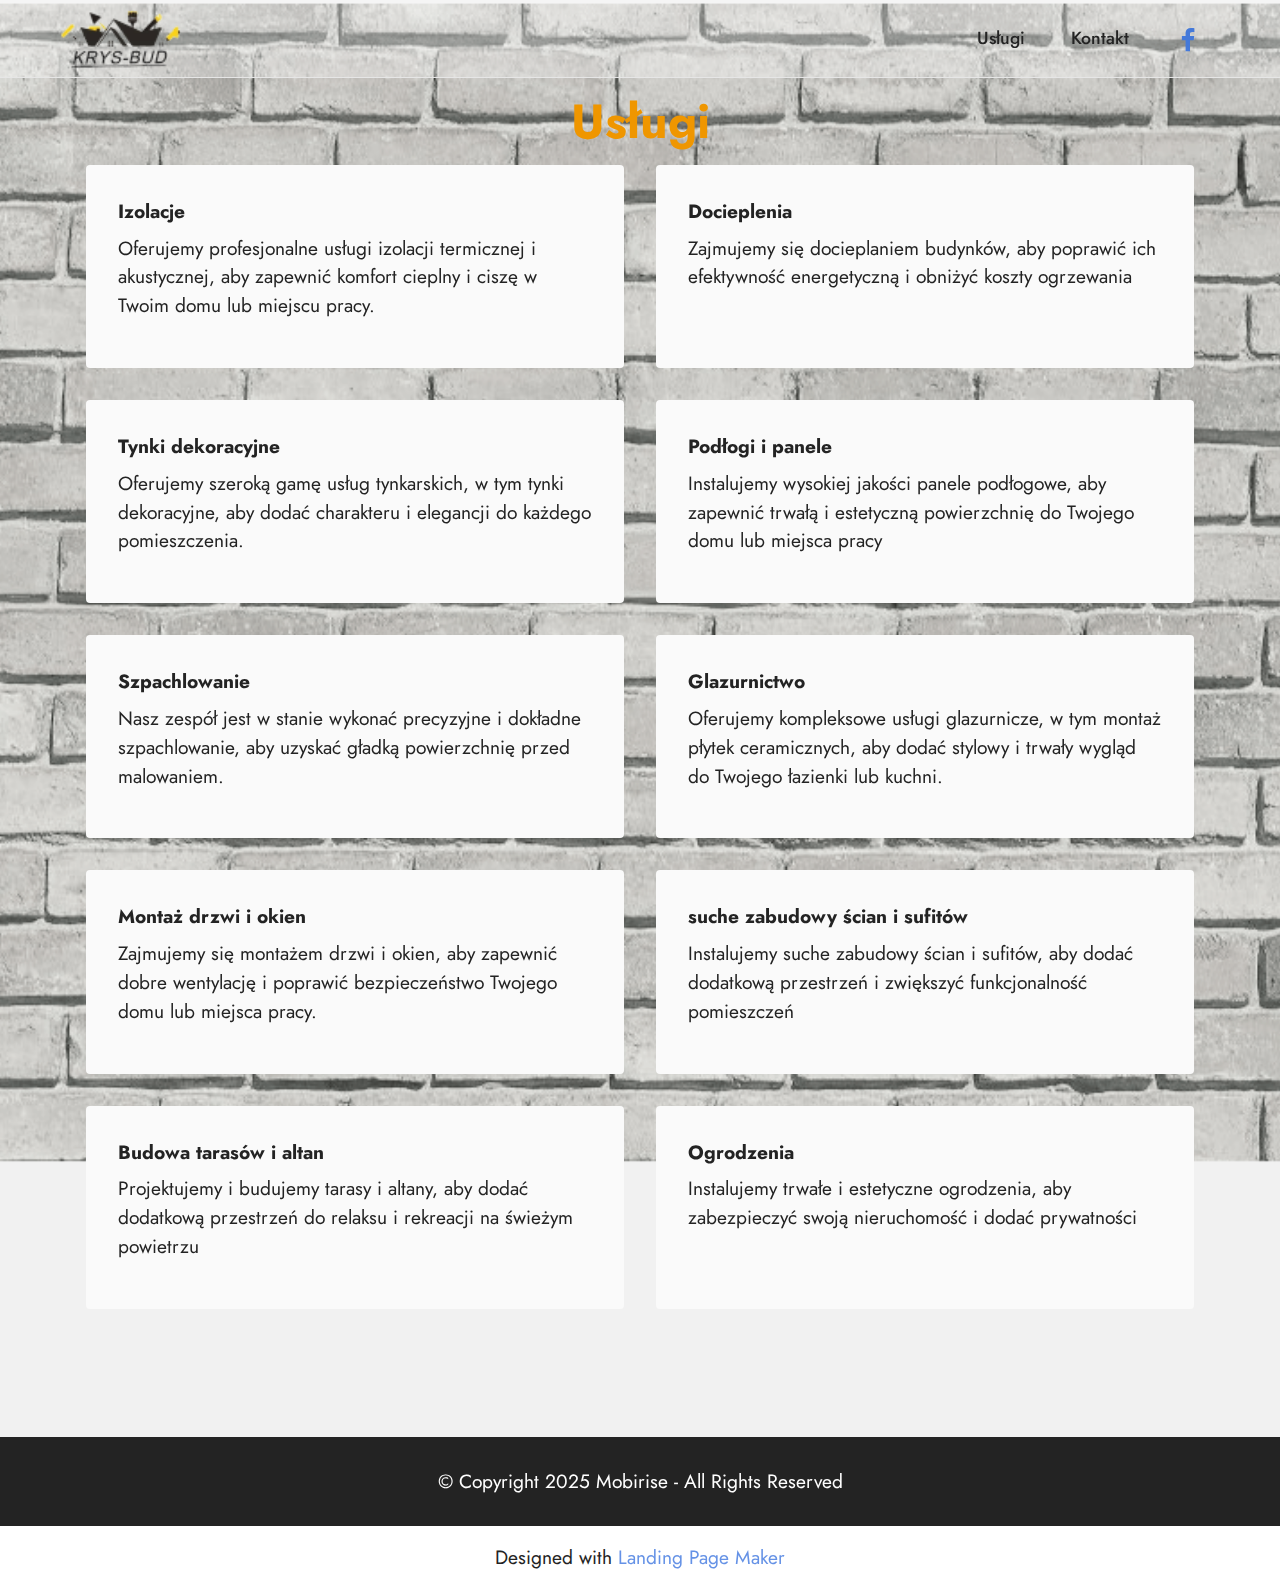
==== page1.html @ 0519bac9 "Add files via upload" ====
<!DOCTYPE html>
<html  >
<head>
  <!-- Site made with Mobirise Website Builder v5.7.12, https://mobirise.com -->
  <meta charset="UTF-8">
  <meta http-equiv="X-UA-Compatible" content="IE=edge">
  <meta name="generator" content="Mobirise v5.7.12, mobirise.com">
  <meta name="viewport" content="width=device-width, initial-scale=1, minimum-scale=1">
  <link rel="shortcut icon" href="assets/images/logo-krystiana-magic-depositphotos-bgremover-96x41.png" type="image/x-icon">
  <meta name="description" content="">
  
  
  <title>Usługi</title>
  <link rel="stylesheet" href="assets/bootstrap/css/bootstrap.min.css">
  <link rel="stylesheet" href="assets/bootstrap/css/bootstrap-grid.min.css">
  <link rel="stylesheet" href="assets/bootstrap/css/bootstrap-reboot.min.css">
  <link rel="stylesheet" href="assets/parallax/jarallax.css">
  <link rel="stylesheet" href="assets/dropdown/css/style.css">
  <link rel="stylesheet" href="assets/socicon/css/styles.css">
  <link rel="stylesheet" href="assets/theme/css/style.css">
  <link rel="preload" href="https://fonts.googleapis.com/css?family=Jost:100,200,300,400,500,600,700,800,900,100i,200i,300i,400i,500i,600i,700i,800i,900i&display=swap" as="style" onload="this.onload=null;this.rel='stylesheet'">
  <noscript><link rel="stylesheet" href="https://fonts.googleapis.com/css?family=Jost:100,200,300,400,500,600,700,800,900,100i,200i,300i,400i,500i,600i,700i,800i,900i&display=swap"></noscript>
  <link rel="preload" as="style" href="assets/mobirise/css/mbr-additional.css"><link rel="stylesheet" href="assets/mobirise/css/mbr-additional.css" type="text/css">

  
  
  
</head>
<body>
  
  <section data-bs-version="5.1" class="menu cid-s48OLK6784" once="menu" id="menu1-u">
    
    <nav class="navbar navbar-dropdown navbar-fixed-top navbar-expand-lg">
        <div class="container-fluid">
            <div class="navbar-brand">
                <span class="navbar-logo">
                    <a href="index.html">
                        <img src="assets/images/logo-krystiana-magic-depositphotos-bgremover-96x41.png" alt="KRYS-BUD.com.pl" style="height: 3.8rem;">
                    </a>
                </span>
                
            </div>
            <button class="navbar-toggler" type="button" data-toggle="collapse" data-bs-toggle="collapse" data-target="#navbarSupportedContent" data-bs-target="#navbarSupportedContent" aria-controls="navbarNavAltMarkup" aria-expanded="false" aria-label="Toggle navigation">
                <div class="hamburger">
                    <span></span>
                    <span></span>
                    <span></span>
                    <span></span>
                </div>
            </button>
            <div class="collapse navbar-collapse" id="navbarSupportedContent">
                <ul class="navbar-nav nav-dropdown nav-right" data-app-modern-menu="true"><li class="nav-item"><a class="nav-link link text-black text-primary display-4" href="page1.html">Usługi</a></li>
                    <li class="nav-item"><a class="nav-link link text-black text-primary display-4" href="page2.html">Kontakt</a></li></ul>
                <div class="icons-menu">
                    <a class="iconfont-wrapper" href="https://www.facebook.com/profile.php?id=100083087444624" target="_blank">
                        <span class="p-2 mbr-iconfont socicon-facebook socicon"></span>
                    </a>
                    
                    
                    
                </div>
                
            </div>
        </div>
    </nav>

</section>

<section data-bs-version="5.1" class="features7 cid-tursX35RcL mbr-parallax-background" id="features8-1h">
    <!---->
    

    
    <div class="mbr-overlay" style="opacity: 0.2; background-color: rgb(187, 187, 187);">
    </div>
    <div class="container">
        <div class="row">
            <div class="title col-12">
                <h5 class="mbr-section-title mbr-fonts-style mb-3 display-2"><strong>Usługi</strong></h5>
                
            </div>
            <div class="card col-12 col-md-6">
                <div class="card-wrapper">
                    <div class="top-line">
                        <h6 class="card-title mbr-fonts-style display-5"><strong>Izolacje</strong>
                        </h6>
                        <p class="mbr-text cost mbr-fonts-style display-5"></p>
                    </div>
                    <div class="bottom-line">
                        <p class="mbr-text mbr-fonts-style display-7">Oferujemy profesjonalne usługi izolacji termicznej i akustycznej, aby zapewnić komfort cieplny i ciszę w Twoim domu lub miejscu pracy.
                        </p>
                    </div>
                </div>
            </div>
            <div class="card col-12 col-md-6">
                <div class="card-wrapper">
                    <div class="top-line">
                        <h6 class="card-title mbr-fonts-style display-5"><strong>Docieplenia</strong></h6>
                        <p class="mbr-text cost mbr-fonts-style display-5"></p>
                    </div>
                    <div class="bottom-line">
                        <p class="mbr-text mbr-fonts-style display-7">
                            Zajmujemy się docieplaniem budynków, aby poprawić ich efektywność energetyczną i obniżyć koszty ogrzewania
                        </p>
                    </div>
                </div>
            </div>
            <div class="card col-12 col-md-6">
                <div class="card-wrapper">
                    <div class="top-line">
                        <h6 class="card-title mbr-fonts-style display-5"><strong>Tynki dekoracyjne</strong></h6>
                        <p class="mbr-text cost mbr-fonts-style display-5"></p>
                    </div>
                    <div class="bottom-line">
                        <p class="mbr-text mbr-fonts-style display-7">Oferujemy szeroką gamę usług tynkarskich, w tym tynki dekoracyjne, aby dodać charakteru i elegancji do każdego pomieszczenia.
                        </p>
                    </div>
                </div>
            </div>
            <div class="card col-12 col-md-6">
                <div class="card-wrapper">
                    <div class="top-line">
                        <h6 class="card-title mbr-fonts-style display-5"><strong>Podłogi i panele</strong></h6>
                        <p class="mbr-text cost mbr-fonts-style display-5"></p>
                    </div>
                    <div class="bottom-line">
                        <p class="mbr-text mbr-fonts-style display-7">Instalujemy wysokiej jakości panele podłogowe, aby zapewnić trwałą i estetyczną powierzchnię do Twojego domu lub miejsca pracy
                        </p>
                    </div>
                </div>
            </div>
            <div class="card col-12 col-md-6">
                <div class="card-wrapper">
                    <div class="top-line">
                        <h6 class="card-title mbr-fonts-style display-5"><strong>Szpachlowanie</strong></h6>
                        <p class="mbr-text cost mbr-fonts-style display-5"></p>
                    </div>
                    <div class="bottom-line">
                        <p class="mbr-text mbr-fonts-style display-7">Nasz zespół jest w stanie wykonać precyzyjne i dokładne szpachlowanie, aby uzyskać gładką powierzchnię przed malowaniem.
                        </p>
                    </div>
                </div>
            </div>
            <div class="card col-12 col-md-6">
                <div class="card-wrapper">
                    <div class="top-line">
                        <h6 class="card-title mbr-fonts-style display-5"><strong>Glazurnictwo&nbsp;</strong></h6>
                        <p class="mbr-text cost mbr-fonts-style display-5"></p>
                    </div>
                    <div class="bottom-line">
                        <p class="mbr-text mbr-fonts-style display-7">Oferujemy kompleksowe usługi glazurnicze, w tym montaż płytek ceramicznych, aby dodać stylowy i trwały wygląd do Twojego łazienki lub kuchni.
                        </p>
                    </div>
                </div>
            </div>
            <div class="card col-12 col-md-6">
                <div class="card-wrapper">
                    <div class="top-line">
                        <h6 class="card-title mbr-fonts-style display-5"><strong>Montaż drzwi i okien&nbsp;</strong></h6>
                        <p class="mbr-text cost mbr-fonts-style display-5"></p>
                    </div>
                    <div class="bottom-line">
                        <p class="mbr-text mbr-fonts-style display-7">Zajmujemy się montażem drzwi i okien, aby zapewnić dobre wentylację i poprawić bezpieczeństwo Twojego domu lub miejsca pracy.
                        </p>
                    </div>
                </div>
            </div>
            <div class="card col-12 col-md-6">
                <div class="card-wrapper">
                    <div class="top-line">
                        <h6 class="card-title mbr-fonts-style display-5"><strong>suche zabudowy ścian i sufitów</strong></h6>
                        <p class="mbr-text cost mbr-fonts-style display-5"></p>
                    </div>
                    <div class="bottom-line">
                        <p class="mbr-text mbr-fonts-style display-7">Instalujemy suche zabudowy ścian i sufitów, aby dodać dodatkową przestrzeń i zwiększyć funkcjonalność pomieszczeń
                        </p>
                    </div>
                </div>
            </div>
            <div class="card col-12 col-md-6">
                <div class="card-wrapper">
                    <div class="top-line">
                        <h6 class="card-title mbr-fonts-style display-5"><strong>Budowa tarasów i altan</strong></h6>
                        <p class="mbr-text cost mbr-fonts-style display-5"></p>
                    </div>
                    <div class="bottom-line">
                        <p class="mbr-text mbr-fonts-style display-7">Projektujemy i budujemy tarasy i altany, aby dodać dodatkową przestrzeń do relaksu i rekreacji na świeżym powietrzu
                        </p>
                    </div>
                </div>
            </div>
            <div class="card col-12 col-md-6">
                <div class="card-wrapper">
                    <div class="top-line">
                        <h6 class="card-title mbr-fonts-style display-5"><strong>Ogrodzenia&nbsp;</strong></h6>
                        <p class="mbr-text cost mbr-fonts-style display-5"></p>
                    </div>
                    <div class="bottom-line">
                        <p class="mbr-text mbr-fonts-style display-7">
                            Instalujemy trwałe i estetyczne ogrodzenia, aby zabezpieczyć swoją nieruchomość i dodać prywatności
                        </p>
                    </div>
                </div>
            </div>
            
            
        </div>
    </div>
</section>

<section data-bs-version="5.1" class="footer7 cid-tur4aKkCuB" once="footers" id="footer7-10">

    

    

    <div class="container">
        <div class="media-container-row align-center mbr-white">
            <div class="col-12">
                <p class="mbr-text mb-0 mbr-fonts-style display-7">
                    © Copyright 2025 Mobirise - All Rights Reserved
                </p>
            </div>
        </div>
    </div>
</section><section class="display-7" style="padding: 0;align-items: center;justify-content: center;flex-wrap: wrap;    align-content: center;display: flex;position: relative;height: 4rem;"><a href="https://mobiri.se/2943649" style="flex: 1 1;height: 4rem;position: absolute;width: 100%;z-index: 1;"><img alt="" style="height: 4rem;" src="[data-uri]"></a><p style="margin: 0;text-align: center;" class="display-7">Designed with &#8204;</p><a style="z-index:1" href="https://mobirise.com/builder/landing-page-builder.html">Landing Page Maker</a></section><script src="assets/bootstrap/js/bootstrap.bundle.min.js"></script>  <script src="assets/parallax/jarallax.js"></script>  <script src="assets/smoothscroll/smooth-scroll.js"></script>  <script src="assets/ytplayer/index.js"></script>  <script src="assets/dropdown/js/navbar-dropdown.js"></script>  <script src="assets/theme/js/script.js"></script>  
  
  
</body>
</html>
---- assets/parallax/jarallax.css ----
.jarallax {
    position: relative;
    z-index: 0;
}
.jarallax > .jarallax-img {
    position: absolute;
    object-fit: cover;
    /* support for plugin https://github.com/bfred-it/object-fit-images */
    font-family: 'object-fit: cover;';
    top: 0;
    left: 0;
    width: 100%;
    height: 100%;
    z-index: -1;
}
---- assets/dropdown/css/style.css ----
.navbar-dropdown {
  left: 0;
  padding: 0;
  position: absolute;
  right: 0;
  top: 0;
  transition: all 0.45s ease;
  z-index: 1030;
  background: #282828; }
  .navbar-dropdown .navbar-logo {
    margin-right: 0.8rem;
    transition: margin 0.3s ease-in-out;
    vertical-align: middle; }
    .navbar-dropdown .navbar-logo img {
      height: 3.125rem;
      transition: all 0.3s ease-in-out; }
    .navbar-dropdown .navbar-logo.mbr-iconfont {
      font-size: 3.125rem;
      line-height: 3.125rem; }
  .navbar-dropdown .navbar-caption {
    font-weight: 700;
    white-space: normal;
    vertical-align: -4px;
    line-height: 3.125rem !important; }
    .navbar-dropdown .navbar-caption, .navbar-dropdown .navbar-caption:hover {
      color: inherit;
      text-decoration: none; }
  .navbar-dropdown .mbr-iconfont + .navbar-caption {
    vertical-align: -1px; }
  .navbar-dropdown.navbar-fixed-top {
    position: fixed; }
  .navbar-dropdown .navbar-brand span {
    vertical-align: -4px; }
  .navbar-dropdown.bg-color.transparent {
    background: none; }
  .navbar-dropdown.navbar-short .navbar-brand {
    padding: 0.625rem 0; }
    .navbar-dropdown.navbar-short .navbar-brand span {
      vertical-align: -1px; }
  .navbar-dropdown.navbar-short .navbar-caption {
    line-height: 2.375rem !important;
    vertical-align: -2px; }
  .navbar-dropdown.navbar-short .navbar-logo {
    margin-right: 0.5rem; }
    .navbar-dropdown.navbar-short .navbar-logo img {
      height: 2.375rem; }
    .navbar-dropdown.navbar-short .navbar-logo.mbr-iconfont {
      font-size: 2.375rem;
      line-height: 2.375rem; }
  .navbar-dropdown.navbar-short .mbr-table-cell {
    height: 3.625rem; }
  .navbar-dropdown .navbar-close {
    left: 0.6875rem;
    position: fixed;
    top: 0.75rem;
    z-index: 1000; }
  .navbar-dropdown .hamburger-icon {
    content: "";
    display: inline-block;
    vertical-align: middle;
    width: 16px;
    -webkit-box-shadow: 0 -6px 0 1px #282828,0 0 0 1px #282828,0 6px 0 1px #282828;
    -moz-box-shadow: 0 -6px 0 1px #282828,0 0 0 1px #282828,0 6px 0 1px #282828;
    box-shadow: 0 -6px 0 1px #282828,0 0 0 1px #282828,0 6px 0 1px #282828; }

.dropdown-menu .dropdown-toggle[data-toggle="dropdown-submenu"]::after {
  border-bottom: 0.35em solid transparent;
  border-left: 0.35em solid;
  border-right: 0;
  border-top: 0.35em solid transparent;
  margin-left: 0.3rem; }

.dropdown-menu .dropdown-item:focus {
  outline: 0; }

.nav-dropdown {
  font-size: 0.75rem;
  font-weight: 500;
  height: auto !important; }
  .nav-dropdown .nav-btn {
    padding-left: 1rem; }
  .nav-dropdown .link {
    margin: .667em 1.667em;
    font-weight: 500;
    padding: 0;
    transition: color .2s ease-in-out; }
    .nav-dropdown .link.dropdown-toggle {
      margin-right: 2.583em; }
      .nav-dropdown .link.dropdown-toggle::after {
        margin-left: .25rem;
        border-top: 0.35em solid;
        border-right: 0.35em solid transparent;
        border-left: 0.35em solid transparent;
        border-bottom: 0; }
      .nav-dropdown .link.dropdown-toggle[aria-expanded="true"] {
        margin: 0;
        padding: 0.667em 3.263em  0.667em 1.667em; }
  .nav-dropdown .link::after,
  .nav-dropdown .dropdown-item::after {
    color: inherit; }
  .nav-dropdown .btn {
    font-size: 0.75rem;
    font-weight: 700;
    letter-spacing: 0;
    margin-bottom: 0;
    padding-left: 1.25rem;
    padding-right: 1.25rem; }
  .nav-dropdown .dropdown-menu {
    border-radius: 0;
    border: 0;
    left: 0;
    margin: 0;
    padding-bottom: 1.25rem;
    padding-top: 1.25rem;
    position: relative; }
  .nav-dropdown .dropdown-submenu {
    margin-left: 0.125rem;
    top: 0; }
  .nav-dropdown .dropdown-item {
    font-weight: 500;
    line-height: 2;
    padding: 0.3846em 4.615em 0.3846em 1.5385em;
    position: relative;
    transition: color .2s ease-in-out, background-color .2s ease-in-out; }
    .nav-dropdown .dropdown-item::after {
      margin-top: -0.3077em;
      position: absolute;
      right: 1.1538em;
      top: 50%; }
    .nav-dropdown .dropdown-item:focus, .nav-dropdown .dropdown-item:hover {
      background: none; }

@media (max-width: 767px) {
  .nav-dropdown.navbar-toggleable-sm {
    bottom: 0;
    display: none;
    left: 0;
    overflow-x: hidden;
    position: fixed;
    top: 0;
    transform: translateX(-100%);
    -ms-transform: translateX(-100%);
    -webkit-transform: translateX(-100%);
    width: 18.75rem;
    z-index: 999; } }
.nav-dropdown.navbar-toggleable-xl {
  bottom: 0;
  display: none;
  left: 0;
  overflow-x: hidden;
  position: fixed;
  top: 0;
  transform: translateX(-100%);
  -ms-transform: translateX(-100%);
  -webkit-transform: translateX(-100%);
  width: 18.75rem;
  z-index: 999; }

.nav-dropdown-sm {
  display: block !important;
  overflow-x: hidden;
  overflow: auto;
  padding-top: 3.875rem; }
  .nav-dropdown-sm::after {
    content: "";
    display: block;
    height: 3rem;
    width: 100%; }
  .nav-dropdown-sm.collapse.in ~ .navbar-close {
    display: block !important; }
  .nav-dropdown-sm.collapsing, .nav-dropdown-sm.collapse.in {
    transform: translateX(0);
    -ms-transform: translateX(0);
    -webkit-transform: translateX(0);
    transition: all 0.25s ease-out;
    -webkit-transition: all 0.25s ease-out;
    background: #282828; }
  .nav-dropdown-sm.collapsing[aria-expanded="false"] {
    transform: translateX(-100%);
    -ms-transform: translateX(-100%);
    -webkit-transform: translateX(-100%); }
  .nav-dropdown-sm .nav-item {
    display: block;
    margin-left: 0 !important;
    padding-left: 0; }
  .nav-dropdown-sm .link,
  .nav-dropdown-sm .dropdown-item {
    border-top: 1px dotted rgba(255, 255, 255, 0.1);
    font-size: 0.8125rem;
    line-height: 1.6;
    margin: 0 !important;
    padding: 0.875rem 2.4rem 0.875rem 1.5625rem !important;
    position: relative;
    white-space: normal; }
    .nav-dropdown-sm .link:focus, .nav-dropdown-sm .link:hover,
    .nav-dropdown-sm .dropdown-item:focus,
    .nav-dropdown-sm .dropdown-item:hover {
      background: rgba(0, 0, 0, 0.2) !important;
      color: #c0a375; }
  .nav-dropdown-sm .nav-btn {
    position: relative;
    padding: 1.5625rem 1.5625rem 0 1.5625rem; }
    .nav-dropdown-sm .nav-btn::before {
      border-top: 1px dotted rgba(255, 255, 255, 0.1);
      content: "";
      left: 0;
      position: absolute;
      top: 0;
      width: 100%; }
    .nav-dropdown-sm .nav-btn + .nav-btn {
      padding-top: 0.625rem; }
      .nav-dropdown-sm .nav-btn + .nav-btn::before {
        display: none; }
  .nav-dropdown-sm .btn {
    padding: 0.625rem 0; }
  .nav-dropdown-sm .dropdown-toggle[data-toggle="dropdown-submenu"]::after {
    margin-left: .25rem;
    border-top: 0.35em solid;
    border-right: 0.35em solid transparent;
    border-left: 0.35em solid transparent;
    border-bottom: 0; }
  .nav-dropdown-sm .dropdown-toggle[data-toggle="dropdown-submenu"][aria-expanded="true"]::after {
    border-top: 0;
    border-right: 0.35em solid transparent;
    border-left: 0.35em solid transparent;
    border-bottom: 0.35em solid; }
  .nav-dropdown-sm .dropdown-menu {
    margin: 0;
    padding: 0;
    position: relative;
    top: 0;
    left: 0;
    width: 100%;
    border: 0;
    float: none;
    border-radius: 0;
    background: none; }
  .nav-dropdown-sm .dropdown-submenu {
    left: 100%;
    margin-left: 0.125rem;
    margin-top: -1.25rem;
    top: 0; }

.navbar-toggleable-sm .nav-dropdown .dropdown-menu {
  position: absolute; }

.navbar-toggleable-sm .nav-dropdown .dropdown-submenu {
  left: 100%;
  margin-left: 0.125rem;
  margin-top: -1.25rem;
  top: 0; }

.navbar-toggleable-sm.opened .nav-dropdown .dropdown-menu {
  position: relative; }

.navbar-toggleable-sm.opened .nav-dropdown .dropdown-submenu {
  left: 0;
  margin-left: 00rem;
  margin-top: 0rem;
  top: 0; }

.is-builder .nav-dropdown.collapsing {
  transition: none !important; }
---- assets/socicon/css/styles.css ----
@charset "UTF-8";

@font-face {
  font-family: 'Socicon';
  src:  url('../fonts/socicon.eot');
  src:  url('../fonts/socicon.eot?#iefix') format('embedded-opentype'),
    url('../fonts/socicon.woff2') format('woff2'),
    url('../fonts/socicon.ttf') format('truetype'),
    url('../fonts/socicon.woff') format('woff'),
    url('../fonts/socicon.svg#socicon') format('svg');
  font-weight: normal;
  font-style: normal;
  font-display: swap;
}

[data-icon]:before {
  font-family: "socicon" !important;
  content: attr(data-icon);
  font-style: normal !important;
  font-weight: normal !important;
  font-variant: normal !important;
  text-transform: none !important;
  speak: none;
  line-height: 1;
  -webkit-font-smoothing: antialiased;
  -moz-osx-font-smoothing: grayscale;
}

[class^="socicon-"], [class*=" socicon-"] {
  /* use !important to prevent issues with browser extensions that change fonts */
  font-family: 'Socicon' !important;
  speak: none;
  font-style: normal;
  font-weight: normal;
  font-variant: normal;
  text-transform: none;
  line-height: 1;

  /* Better Font Rendering =========== */
  -webkit-font-smoothing: antialiased;
  -moz-osx-font-smoothing: grayscale;
}

.socicon-eitaa:before {
  content: "\e97c";
}
.socicon-soroush:before {
  content: "\e97d";
}
.socicon-bale:before {
  content: "\e97e";
}
.socicon-zazzle:before {
  content: "\e97b";
}
.socicon-society6:before {
  content: "\e97a";
}
.socicon-redbubble:before {
  content: "\e979";
}
.socicon-avvo:before {
  content: "\e978";
}
.socicon-stitcher:before {
  content: "\e977";
}
.socicon-googlehangouts:before {
  content: "\e974";
}
.socicon-dlive:before {
  content: "\e975";
}
.socicon-vsco:before {
  content: "\e976";
}
.socicon-flipboard:before {
  content: "\e973";
}
.socicon-ubuntu:before {
  content: "\e958";
}
.socicon-artstation:before {
  content: "\e959";
}
.socicon-invision:before {
  content: "\e95a";
}
.socicon-torial:before {
  content: "\e95b";
}
.socicon-collectorz:before {
  content: "\e95c";
}
.socicon-seenthis:before {
  content: "\e95d";
}
.socicon-googleplaymusic:before {
  content: "\e95e";
}
.socicon-debian:before {
  content: "\e95f";
}
.socicon-filmfreeway:before {
  content: "\e960";
}
.socicon-gnome:before {
  content: "\e961";
}
.socicon-itchio:before {
  content: "\e962";
}
.socicon-jamendo:before {
  content: "\e963";
}
.socicon-mix:before {
  content: "\e964";
}
.socicon-sharepoint:before {
  content: "\e965";
}
.socicon-tinder:before {
  content: "\e966";
}
.socicon-windguru:before {
  content: "\e967";
}
.socicon-cdbaby:before {
  content: "\e968";
}
.socicon-elementaryos:before {
  content: "\e969";
}
.socicon-stage32:before {
  content: "\e96a";
}
.socicon-tiktok:before {
  content: "\e96b";
}
.socicon-gitter:before {
  content: "\e96c";
}
.socicon-letterboxd:before {
  content: "\e96d";
}
.socicon-threema:before {
  content: "\e96e";
}
.socicon-splice:before {
  content: "\e96f";
}
.socicon-metapop:before {
  content: "\e970";
}
.socicon-naver:before {
  content: "\e971";
}
.socicon-remote:before {
  content: "\e972";
}
.socicon-internet:before {
  content: "\e957";
}
.socicon-moddb:before {
  content: "\e94b";
}
.socicon-indiedb:before {
  content: "\e94c";
}
.socicon-traxsource:before {
  content: "\e94d";
}
.socicon-gamefor:before {
  content: "\e94e";
}
.socicon-pixiv:before {
  content: "\e94f";
}
.socicon-myanimelist:before {
  content: "\e950";
}
.socicon-blackberry:before {
  content: "\e951";
}
.socicon-wickr:before {
  content: "\e952";
}
.socicon-spip:before {
  content: "\e953";
}
.socicon-napster:before {
  content: "\e954";
}
.socicon-beatport:before {
  content: "\e955";
}
.socicon-hackerone:before {
  content: "\e956";
}
.socicon-hackernews:before {
  content: "\e946";
}
.socicon-smashwords:before {
  content: "\e947";
}
.socicon-kobo:before {
  content: "\e948";
}
.socicon-bookbub:before {
  content: "\e949";
}
.socicon-mailru:before {
  content: "\e94a";
}
.socicon-gitlab:before {
  content: "\e945";
}
.socicon-instructables:before {
  content: "\e944";
}
.socicon-portfolio:before {
  content: "\e943";
}
.socicon-codered:before {
  content: "\e940";
}
.socicon-origin:before {
  content: "\e941";
}
.socicon-nextdoor:before {
  content: "\e942";
}
.socicon-udemy:before {
  content: "\e93f";
}
.socicon-livemaster:before {
  content: "\e93e";
}
.socicon-crunchbase:before {
  content: "\e93b";
}
.socicon-homefy:before {
  content: "\e93c";
}
.socicon-calendly:before {
  content: "\e93d";
}
.socicon-realtor:before {
  content: "\e90f";
}
.socicon-tidal:before {
  content: "\e910";
}
.socicon-qobuz:before {
  content: "\e911";
}
.socicon-natgeo:before {
  content: "\e912";
}
.socicon-mastodon:before {
  content: "\e913";
}
.socicon-unsplash:before {
  content: "\e914";
}
.socicon-homeadvisor:before {
  content: "\e915";
}
.socicon-angieslist:before {
  content: "\e916";
}
.socicon-codepen:before {
  content: "\e917";
}
.socicon-slack:before {
  content: "\e918";
}
.socicon-openaigym:before {
  content: "\e919";
}
.socicon-logmein:before {
  content: "\e91a";
}
.socicon-fiverr:before {
  content: "\e91b";
}
.socicon-gotomeeting:before {
  content: "\e91c";
}
.socicon-aliexpress:before {
  content: "\e91d";
}
.socicon-guru:before {
  content: "\e91e";
}
.socicon-appstore:before {
  content: "\e91f";
}
.socicon-homes:before {
  content: "\e920";
}
.socicon-zoom:before {
  content: "\e921";
}
.socicon-alibaba:before {
  content: "\e922";
}
.socicon-craigslist:before {
  content: "\e923";
}
.socicon-wix:before {
  content: "\e924";
}
.socicon-redfin:before {
  content: "\e925";
}
.socicon-googlecalendar:before {
  content: "\e926";
}
.socicon-shopify:before {
  content: "\e927";
}
.socicon-freelancer:before {
  content: "\e928";
}
.socicon-seedrs:before {
  content: "\e929";
}
.socicon-bing:before {
  content: "\e92a";
}
.socicon-doodle:before {
  content: "\e92b";
}
.socicon-bonanza:before {
  content: "\e92c";
}
.socicon-squarespace:before {
  content: "\e92d";
}
.socicon-toptal:before {
  content: "\e92e";
}
.socicon-gust:before {
  content: "\e92f";
}
.socicon-ask:before {
  content: "\e930";
}
.socicon-trulia:before {
  content: "\e931";
}
.socicon-loomly:before {
  content: "\e932";
}
.socicon-ghost:before {
  content: "\e933";
}
.socicon-upwork:before {
  content: "\e934";
}
.socicon-fundable:before {
  content: "\e935";
}
.socicon-booking:before {
  content: "\e936";
}
.socicon-googlemaps:before {
  content: "\e937";
}
.socicon-zillow:before {
  content: "\e938";
}
.socicon-niconico:before {
  content: "\e939";
}
.socicon-toneden:before {
  content: "\e93a";
}
.socicon-augment:before {
  content: "\e908";
}
.socicon-bitbucket:before {
  content: "\e909";
}
.socicon-fyuse:before {
  content: "\e90a";
}
.socicon-yt-gaming:before {
  content: "\e90b";
}
.socicon-sketchfab:before {
  content: "\e90c";
}
.socicon-mobcrush:before {
  content: "\e90d";
}
.socicon-microsoft:before {
  content: "\e90e";
}
.socicon-pandora:before {
  content: "\e907";
}
.socicon-messenger:before {
  content: "\e906";
}
.socicon-gamewisp:before {
  content: "\e905";
}
.socicon-bloglovin:before {
  content: "\e904";
}
.socicon-tunein:before {
  content: "\e903";
}
.socicon-gamejolt:before {
  content: "\e901";
}
.socicon-trello:before {
  content: "\e902";
}
.socicon-spreadshirt:before {
  content: "\e900";
}
.socicon-500px:before {
  content: "\e000";
}
.socicon-8tracks:before {
  content: "\e001";
}
.socicon-airbnb:before {
  content: "\e002";
}
.socicon-alliance:before {
  content: "\e003";
}
.socicon-amazon:before {
  content: "\e004";
}
.socicon-amplement:before {
  content: "\e005";
}
.socicon-android:before {
  content: "\e006";
}
.socicon-angellist:before {
  content: "\e007";
}
.socicon-apple:before {
  content: "\e008";
}
.socicon-appnet:before {
  content: "\e009";
}
.socicon-baidu:before {
  content: "\e00a";
}
.socicon-bandcamp:before {
  content: "\e00b";
}
.socicon-battlenet:before {
  content: "\e00c";
}
.socicon-mixer:before {
  content: "\e00d";
}
.socicon-bebee:before {
  content: "\e00e";
}
.socicon-bebo:before {
  content: "\e00f";
}
.socicon-behance:before {
  content: "\e010";
}
.socicon-blizzard:before {
  content: "\e011";
}
.socicon-blogger:before {
  content: "\e012";
}
.socicon-buffer:before {
  content: "\e013";
}
.socicon-chrome:before {
  content: "\e014";
}
.socicon-coderwall:before {
  content: "\e015";
}
.socicon-curse:before {
  content: "\e016";
}
.socicon-dailymotion:before {
  content: "\e017";
}
.socicon-deezer:before {
  content: "\e018";
}
.socicon-delicious:before {
  content: "\e019";
}
.socicon-deviantart:before {
  content: "\e01a";
}
.socicon-diablo:before {
  content: "\e01b";
}
.socicon-digg:before {
  content: "\e01c";
}
.socicon-discord:before {
  content: "\e01d";
}
.socicon-disqus:before {
  content: "\e01e";
}
.socicon-douban:before {
  content: "\e01f";
}
.socicon-draugiem:before {
  content: "\e020";
}
.socicon-dribbble:before {
  content: "\e021";
}
.socicon-drupal:before {
  content: "\e022";
}
.socicon-ebay:before {
  content: "\e023";
}
.socicon-ello:before {
  content: "\e024";
}
.socicon-endomodo:before {
  content: "\e025";
}
.socicon-envato:before {
  content: "\e026";
}
.socicon-etsy:before {
  content: "\e027";
}
.socicon-facebook:before {
  content: "\e028";
}
.socicon-feedburner:before {
  content: "\e029";
}
.socicon-filmweb:before {
  content: "\e02a";
}
.socicon-firefox:before {
  content: "\e02b";
}
.socicon-flattr:before {
  content: "\e02c";
}
.socicon-flickr:before {
  content: "\e02d";
}
.socicon-formulr:before {
  content: "\e02e";
}
.socicon-forrst:before {
  content: "\e02f";
}
.socicon-foursquare:before {
  content: "\e030";
}
.socicon-friendfeed:before {
  content: "\e031";
}
.socicon-github:before {
  content: "\e032";
}
.socicon-goodreads:before {
  content: "\e033";
}
.socicon-google:before {
  content: "\e034";
}
.socicon-googlescholar:before {
  content: "\e035";
}
.socicon-googlegroups:before {
  content: "\e036";
}
.socicon-googlephotos:before {
  content: "\e037";
}
.socicon-googleplus:before {
  content: "\e038";
}
.socicon-grooveshark:before {
  content: "\e039";
}
.socicon-hackerrank:before {
  content: "\e03a";
}
.socicon-hearthstone:before {
  content: "\e03b";
}
.socicon-hellocoton:before {
  content: "\e03c";
}
.socicon-heroes:before {
  content: "\e03d";
}
.socicon-smashcast:before {
  content: "\e03e";
}
.socicon-horde:before {
  content: "\e03f";
}
.socicon-houzz:before {
  content: "\e040";
}
.socicon-icq:before {
  content: "\e041";
}
.socicon-identica:before {
  content: "\e042";
}
.socicon-imdb:before {
  content: "\e043";
}
.socicon-instagram:before {
  content: "\e044";
}
.socicon-issuu:before {
  content: "\e045";
}
.socicon-istock:before {
  content: "\e046";
}
.socicon-itunes:before {
  content: "\e047";
}
.socicon-keybase:before {
  content: "\e048";
}
.socicon-lanyrd:before {
  content: "\e049";
}
.socicon-lastfm:before {
  content: "\e04a";
}
.socicon-line:before {
  content: "\e04b";
}
.socicon-linkedin:before {
  content: "\e04c";
}
.socicon-livejournal:before {
  content: "\e04d";
}
.socicon-lyft:before {
  content: "\e04e";
}
.socicon-macos:before {
  content: "\e04f";
}
.socicon-mail:before {
  content: "\e050";
}
.socicon-medium:before {
  content: "\e051";
}
.socicon-meetup:before {
  content: "\e052";
}
.socicon-mixcloud:before {
  content: "\e053";
}
.socicon-modelmayhem:before {
  content: "\e054";
}
.socicon-mumble:before {
  content: "\e055";
}
.socicon-myspace:before {
  content: "\e056";
}
.socicon-newsvine:before {
  content: "\e057";
}
.socicon-nintendo:before {
  content: "\e058";
}
.socicon-npm:before {
  content: "\e059";
}
.socicon-odnoklassniki:before {
  content: "\e05a";
}
.socicon-openid:before {
  content: "\e05b";
}
.socicon-opera:before {
  content: "\e05c";
}
.socicon-outlook:before {
  content: "\e05d";
}
.socicon-overwatch:before {
  content: "\e05e";
}
.socicon-patreon:before {
  content: "\e05f";
}
.socicon-paypal:before {
  content: "\e060";
}
.socicon-periscope:before {
  content: "\e061";
}
.socicon-persona:before {
  content: "\e062";
}
.socicon-pinterest:before {
  content: "\e063";
}
.socicon-play:before {
  content: "\e064";
}
.socicon-player:before {
  content: "\e065";
}
.socicon-playstation:before {
  content: "\e066";
}
.socicon-pocket:before {
  content: "\e067";
}
.socicon-qq:before {
  content: "\e068";
}
.socicon-quora:before {
  content: "\e069";
}
.socicon-raidcall:before {
  content: "\e06a";
}
.socicon-ravelry:before {
  content: "\e06b";
}
.socicon-reddit:before {
  content: "\e06c";
}
.socicon-renren:before {
  content: "\e06d";
}
.socicon-researchgate:before {
  content: "\e06e";
}
.socicon-residentadvisor:before {
  content: "\e06f";
}
.socicon-reverbnation:before {
  content: "\e070";
}
.socicon-rss:before {
  content: "\e071";
}
.socicon-sharethis:before {
  content: "\e072";
}
.socicon-skype:before {
  content: "\e073";
}
.socicon-slideshare:before {
  content: "\e074";
}
.socicon-smugmug:before {
  content: "\e075";
}
.socicon-snapchat:before {
  content: "\e076";
}
.socicon-songkick:before {
  content: "\e077";
}
.socicon-soundcloud:before {
  content: "\e078";
}
.socicon-spotify:before {
  content: "\e079";
}
.socicon-stackexchange:before {
  content: "\e07a";
}
.socicon-stackoverflow:before {
  content: "\e07b";
}
.socicon-starcraft:before {
  content: "\e07c";
}
.socicon-stayfriends:before {
  content: "\e07d";
}
.socicon-steam:before {
  content: "\e07e";
}
.socicon-storehouse:before {
  content: "\e07f";
}
.socicon-strava:before {
  content: "\e080";
}
.socicon-streamjar:before {
  content: "\e081";
}
.socicon-stumbleupon:before {
  content: "\e082";
}
.socicon-swarm:before {
  content: "\e083";
}
.socicon-teamspeak:before {
  content: "\e084";
}
.socicon-teamviewer:before {
  content: "\e085";
}
.socicon-technorati:before {
  content: "\e086";
}
.socicon-telegram:before {
  content: "\e087";
}
.socicon-tripadvisor:before {
  content: "\e088";
}
.socicon-tripit:before {
  content: "\e089";
}
.socicon-triplej:before {
  content: "\e08a";
}
.socicon-tumblr:before {
  content: "\e08b";
}
.socicon-twitch:before {
  content: "\e08c";
}
.socicon-twitter:before {
  content: "\e08d";
}
.socicon-uber:before {
  content: "\e08e";
}
.socicon-ventrilo:before {
  content: "\e08f";
}
.socicon-viadeo:before {
  content: "\e090";
}
.socicon-viber:before {
  content: "\e091";
}
.socicon-viewbug:before {
  content: "\e092";
}
.socicon-vimeo:before {
  content: "\e093";
}
.socicon-vine:before {
  content: "\e094";
}
.socicon-vkontakte:before {
  content: "\e095";
}
.socicon-warcraft:before {
  content: "\e096";
}
.socicon-wechat:before {
  content: "\e097";
}
.socicon-weibo:before {
  content: "\e098";
}
.socicon-whatsapp:before {
  content: "\e099";
}
.socicon-wikipedia:before {
  content: "\e09a";
}
.socicon-windows:before {
  content: "\e09b";
}
.socicon-wordpress:before {
  content: "\e09c";
}
.socicon-wykop:before {
  content: "\e09d";
}
.socicon-xbox:before {
  content: "\e09e";
}
.socicon-xing:before {
  content: "\e09f";
}
.socicon-yahoo:before {
  content: "\e0a0";
}
.socicon-yammer:before {
  content: "\e0a1";
}
.socicon-yandex:before {
  content: "\e0a2";
}
.socicon-yelp:before {
  content: "\e0a3";
}
.socicon-younow:before {
  content: "\e0a4";
}
.socicon-youtube:before {
  content: "\e0a5";
}
.socicon-zapier:before {
  content: "\e0a6";
}
.socicon-zerply:before {
  content: "\e0a7";
}
.socicon-zomato:before {
  content: "\e0a8";
}
.socicon-zynga:before {
  content: "\e0a9";
}
---- assets/theme/css/style.css ----
@charset "UTF-8";
section {
  background-color: #ffffff;
}

body {
  font-style: normal;
  line-height: 1.5;
  font-weight: 400;
  color: #232323;
  position: relative;
}

button {
  background-color: transparent;
  border-color: transparent;
}

section,
.container,
.container-fluid {
  position: relative;
  word-wrap: break-word;
}

a.mbr-iconfont:hover {
  text-decoration: none;
}

.article .lead p,
.article .lead ul,
.article .lead ol,
.article .lead pre,
.article .lead blockquote {
  margin-bottom: 0;
}

a {
  font-style: normal;
  font-weight: 400;
  cursor: pointer;
}
a, a:hover {
  text-decoration: none;
}

.mbr-section-title {
  font-style: normal;
  line-height: 1.3;
}

.mbr-section-subtitle {
  line-height: 1.3;
}

.mbr-text {
  font-style: normal;
  line-height: 1.7;
}

h1,
h2,
h3,
h4,
h5,
h6,
.display-1,
.display-2,
.display-4,
.display-5,
.display-7,
span,
p,
a {
  line-height: 1;
  word-break: break-word;
  word-wrap: break-word;
  font-weight: 400;
}

b,
strong {
  font-weight: bold;
}

input:-webkit-autofill, input:-webkit-autofill:hover, input:-webkit-autofill:focus, input:-webkit-autofill:active {
  transition-delay: 9999s;
  -webkit-transition-property: background-color, color;
  transition-property: background-color, color;
}

textarea[type=hidden] {
  display: none;
}

section {
  background-position: 50% 50%;
  background-repeat: no-repeat;
  background-size: cover;
}
section .mbr-background-video,
section .mbr-background-video-preview {
  position: absolute;
  bottom: 0;
  left: 0;
  right: 0;
  top: 0;
}

.hidden {
  visibility: hidden;
}

.mbr-z-index20 {
  z-index: 20;
}

/*! Base colors */
.mbr-white {
  color: #ffffff;
}

.mbr-black {
  color: #111111;
}

.mbr-bg-white {
  background-color: #ffffff;
}

.mbr-bg-black {
  background-color: #000000;
}

/*! Text-aligns */
.align-left {
  text-align: left;
}

.align-center {
  text-align: center;
}

.align-right {
  text-align: right;
}

/*! Font-weight  */
.mbr-light {
  font-weight: 300;
}

.mbr-regular {
  font-weight: 400;
}

.mbr-semibold {
  font-weight: 500;
}

.mbr-bold {
  font-weight: 700;
}

/*! Media  */
.media-content {
  flex-basis: 100%;
}

.media-container-row {
  display: flex;
  flex-direction: row;
  flex-wrap: wrap;
  justify-content: center;
  align-content: center;
  align-items: start;
}
.media-container-row .media-size-item {
  width: 400px;
}

.media-container-column {
  display: flex;
  flex-direction: column;
  flex-wrap: wrap;
  justify-content: center;
  align-content: center;
  align-items: stretch;
}
.media-container-column > * {
  width: 100%;
}

@media (min-width: 992px) {
  .media-container-row {
    flex-wrap: nowrap;
  }
}
figure {
  margin-bottom: 0;
  overflow: hidden;
}

figure[mbr-media-size] {
  transition: width 0.1s;
}

img,
iframe {
  display: block;
  width: 100%;
}

.card {
  background-color: transparent;
  border: none;
}

.card-box {
  width: 100%;
}

.card-img {
  text-align: center;
  flex-shrink: 0;
  -webkit-flex-shrink: 0;
}

.media {
  max-width: 100%;
  margin: 0 auto;
}

.mbr-figure {
  align-self: center;
}

.media-container > div {
  max-width: 100%;
}

.mbr-figure img,
.card-img img {
  width: 100%;
}

@media (max-width: 991px) {
  .media-size-item {
    width: auto !important;
  }

  .media {
    width: auto;
  }

  .mbr-figure {
    width: 100% !important;
  }
}
/*! Buttons */
.mbr-section-btn {
  margin-left: -0.6rem;
  margin-right: -0.6rem;
  font-size: 0;
}

.btn {
  font-weight: 600;
  border-width: 1px;
  font-style: normal;
  margin: 0.6rem 0.6rem;
  white-space: normal;
  transition: all 0.2s ease-in-out;
  display: inline-flex;
  align-items: center;
  justify-content: center;
  word-break: break-word;
}

.btn-sm {
  font-weight: 600;
  letter-spacing: 0px;
  transition: all 0.3s ease-in-out;
}

.btn-md {
  font-weight: 600;
  letter-spacing: 0px;
  transition: all 0.3s ease-in-out;
}

.btn-lg {
  font-weight: 600;
  letter-spacing: 0px;
  transition: all 0.3s ease-in-out;
}

.btn-form {
  margin: 0;
}
.btn-form:hover {
  cursor: pointer;
}

nav .mbr-section-btn {
  margin-left: 0rem;
  margin-right: 0rem;
}

/*! Btn icon margin */
.btn .mbr-iconfont,
.btn.btn-sm .mbr-iconfont {
  order: 1;
  cursor: pointer;
  margin-left: 0.5rem;
  vertical-align: sub;
}

.btn.btn-md .mbr-iconfont,
.btn.btn-md .mbr-iconfont {
  margin-left: 0.8rem;
}

.mbr-regular {
  font-weight: 400;
}

.mbr-semibold {
  font-weight: 500;
}

.mbr-bold {
  font-weight: 700;
}

[type=submit] {
  -webkit-appearance: none;
}

/*! Full-screen */
.mbr-fullscreen .mbr-overlay {
  min-height: 100vh;
}

.mbr-fullscreen {
  display: flex;
  display: -moz-flex;
  display: -ms-flex;
  display: -o-flex;
  align-items: center;
  min-height: 100vh;
  padding-top: 3rem;
  padding-bottom: 3rem;
}

/*! Map */
.map {
  height: 25rem;
  position: relative;
}
.map iframe {
  width: 100%;
  height: 100%;
}

/*! Scroll to top arrow */
.mbr-arrow-up {
  bottom: 25px;
  right: 90px;
  position: fixed;
  text-align: right;
  z-index: 5000;
  color: #ffffff;
  font-size: 22px;
}

.mbr-arrow-up a {
  background: rgba(0, 0, 0, 0.2);
  border-radius: 50%;
  color: #fff;
  display: inline-block;
  height: 60px;
  width: 60px;
  border: 2px solid #fff;
  outline-style: none !important;
  position: relative;
  text-decoration: none;
  transition: all 0.3s ease-in-out;
  cursor: pointer;
  text-align: center;
}
.mbr-arrow-up a:hover {
  background-color: rgba(0, 0, 0, 0.4);
}
.mbr-arrow-up a i {
  line-height: 60px;
}

.mbr-arrow-up-icon {
  display: block;
  color: #fff;
}

.mbr-arrow-up-icon::before {
  content: "›";
  display: inline-block;
  font-family: serif;
  font-size: 22px;
  line-height: 1;
  font-style: normal;
  position: relative;
  top: 6px;
  left: -4px;
  transform: rotate(-90deg);
}

/*! Arrow Down */
.mbr-arrow {
  position: absolute;
  bottom: 45px;
  left: 50%;
  width: 60px;
  height: 60px;
  cursor: pointer;
  background-color: rgba(80, 80, 80, 0.5);
  border-radius: 50%;
  transform: translateX(-50%);
}
@media (max-width: 767px) {
  .mbr-arrow {
    display: none;
  }
}
.mbr-arrow > a {
  display: inline-block;
  text-decoration: none;
  outline-style: none;
  -webkit-animation: arrowdown 1.7s ease-in-out infinite;
          animation: arrowdown 1.7s ease-in-out infinite;
  color: #ffffff;
}
.mbr-arrow > a > i {
  position: absolute;
  top: -2px;
  left: 15px;
  font-size: 2rem;
}

#scrollToTop a i::before {
  content: "";
  position: absolute;
  display: block;
  border-bottom: 2.5px solid #fff;
  border-left: 2.5px solid #fff;
  width: 27.8%;
  height: 27.8%;
  left: 50%;
  top: 51%;
  transform: translateY(-30%) translateX(-50%) rotate(135deg);
}

@keyframes arrowdown {
  0% {
    transform: translateY(0px);
  }
  50% {
    transform: translateY(-5px);
  }
  100% {
    transform: translateY(0px);
  }
}
@-webkit-keyframes arrowdown {
  0% {
    transform: translateY(0px);
  }
  50% {
    transform: translateY(-5px);
  }
  100% {
    transform: translateY(0px);
  }
}
@media (max-width: 500px) {
  .mbr-arrow-up {
    left: 0;
    right: 0;
    text-align: center;
  }
}
/*Gradients animation*/
@keyframes gradient-animation {
  from {
    background-position: 0% 100%;
    -webkit-animation-timing-function: ease-in-out;
            animation-timing-function: ease-in-out;
  }
  to {
    background-position: 100% 0%;
    -webkit-animation-timing-function: ease-in-out;
            animation-timing-function: ease-in-out;
  }
}
@-webkit-keyframes gradient-animation {
  from {
    background-position: 0% 100%;
    -webkit-animation-timing-function: ease-in-out;
            animation-timing-function: ease-in-out;
  }
  to {
    background-position: 100% 0%;
    -webkit-animation-timing-function: ease-in-out;
            animation-timing-function: ease-in-out;
  }
}
.bg-gradient {
  background-size: 200% 200%;
  animation: gradient-animation 5s infinite alternate;
  -webkit-animation: gradient-animation 5s infinite alternate;
}

.menu .navbar-brand {
  display: -webkit-flex;
}
.menu .navbar-brand span {
  display: flex;
  display: -webkit-flex;
}
.menu .navbar-brand .navbar-caption-wrap {
  display: -webkit-flex;
}
.menu .navbar-brand .navbar-logo img {
  display: -webkit-flex;
  width: auto;
}
@media (min-width: 768px) and (max-width: 991px) {
  .menu .navbar-toggleable-sm .navbar-nav {
    display: -ms-flexbox;
  }
}
@media (max-width: 991px) {
  .menu .navbar-collapse {
    max-height: 93.5vh;
  }
  .menu .navbar-collapse.show {
    overflow: auto;
  }
}
@media (min-width: 992px) {
  .menu .navbar-nav.nav-dropdown {
    display: -webkit-flex;
  }
  .menu .navbar-toggleable-sm .navbar-collapse {
    display: -webkit-flex !important;
  }
  .menu .collapsed .navbar-collapse {
    max-height: 93.5vh;
  }
  .menu .collapsed .navbar-collapse.show {
    overflow: auto;
  }
}
@media (max-width: 767px) {
  .menu .navbar-collapse {
    max-height: 80vh;
  }
}

.nav-link .mbr-iconfont {
  margin-right: 0.5rem;
}

.navbar {
  display: -webkit-flex;
  -webkit-flex-wrap: wrap;
  -webkit-align-items: center;
  -webkit-justify-content: space-between;
}

.navbar-collapse {
  -webkit-flex-basis: 100%;
  -webkit-flex-grow: 1;
  -webkit-align-items: center;
}

.nav-dropdown .link {
  padding: 0.667em 1.667em !important;
  margin: 0 !important;
}

.nav {
  display: -webkit-flex;
  -webkit-flex-wrap: wrap;
}

.row {
  display: -webkit-flex;
  -webkit-flex-wrap: wrap;
}

.justify-content-center {
  -webkit-justify-content: center;
}

.form-inline {
  display: -webkit-flex;
}

.card-wrapper {
  -webkit-flex: 1;
}

.carousel-control {
  z-index: 10;
  display: -webkit-flex;
}

.carousel-controls {
  display: -webkit-flex;
}

.media {
  display: -webkit-flex;
}

.form-group:focus {
  outline: none;
}

.jq-selectbox__select {
  padding: 7px 0;
  position: relative;
}

.jq-selectbox__dropdown {
  overflow: hidden;
  border-radius: 10px;
  position: absolute;
  top: 100%;
  left: 0 !important;
  width: 100% !important;
}

.jq-selectbox__trigger-arrow {
  right: 0;
  transform: translateY(-50%);
}

.jq-selectbox li {
  padding: 1.07em 0.5em;
}

input[type=range] {
  padding-left: 0 !important;
  padding-right: 0 !important;
}

.modal-dialog,
.modal-content {
  height: 100%;
}

.modal-dialog .carousel-inner {
  height: calc(100vh - 1.75rem);
}
@media (max-width: 575px) {
  .modal-dialog .carousel-inner {
    height: calc(100vh - 1rem);
  }
}

.carousel-item {
  text-align: center;
}

.carousel-item img {
  margin: auto;
}

.navbar-toggler {
  align-self: flex-start;
  padding: 0.25rem 0.75rem;
  font-size: 1.25rem;
  line-height: 1;
  background: transparent;
  border: 1px solid transparent;
  border-radius: 0.25rem;
}

.navbar-toggler:focus,
.navbar-toggler:hover {
  text-decoration: none;
  box-shadow: none;
}

.navbar-toggler-icon {
  display: inline-block;
  width: 1.5em;
  height: 1.5em;
  vertical-align: middle;
  content: "";
  background: no-repeat center center;
  background-size: 100% 100%;
}

.navbar-toggler-left {
  position: absolute;
  left: 1rem;
}

.navbar-toggler-right {
  position: absolute;
  right: 1rem;
}

.card-img {
  width: auto;
}

.menu .navbar.collapsed:not(.beta-menu) {
  flex-direction: column;
}

.carousel-item.active,
.carousel-item-next,
.carousel-item-prev {
  display: flex;
}

.note-air-layout .dropup .dropdown-menu,
.note-air-layout .navbar-fixed-bottom .dropdown .dropdown-menu {
  bottom: initial !important;
}

html,
body {
  height: auto;
  min-height: 100vh;
}

.dropup .dropdown-toggle::after {
  display: none;
}

.form-asterisk {
  font-family: initial;
  position: absolute;
  top: -2px;
  font-weight: normal;
}

.form-control-label {
  position: relative;
  cursor: pointer;
  margin-bottom: 0.357em;
  padding: 0;
}

.alert {
  color: #ffffff;
  border-radius: 0;
  border: 0;
  font-size: 1.1rem;
  line-height: 1.5;
  margin-bottom: 1.875rem;
  padding: 1.25rem;
  position: relative;
  text-align: center;
}
.alert.alert-form::after {
  background-color: inherit;
  bottom: -7px;
  content: "";
  display: block;
  height: 14px;
  left: 50%;
  margin-left: -7px;
  position: absolute;
  transform: rotate(45deg);
  width: 14px;
}

.form-control {
  background-color: #ffffff;
  background-clip: border-box;
  color: #232323;
  line-height: 1rem !important;
  height: auto;
  padding: 0.6rem 1.2rem;
  transition: border-color 0.25s ease 0s;
  border: 1px solid transparent !important;
  border-radius: 4px;
  box-shadow: rgba(0, 0, 0, 0.07) 0px 1px 1px 0px, rgba(0, 0, 0, 0.07) 0px 1px 3px 0px, rgba(0, 0, 0, 0.03) 0px 0px 0px 1px;
}
.form-active .form-control:invalid {
  border-color: red;
}

form .row {
  margin-left: -0.6rem;
  margin-right: -0.6rem;
}
form .row [class*=col] {
  padding-left: 0.6rem;
  padding-right: 0.6rem;
}

form .mbr-section-btn {
  margin: 0;
  padding-left: 0.6rem;
  padding-right: 0.6rem;
}

form .btn {
  display: flex;
  padding: 0.6rem 1.2rem;
  margin: 0;
}

form .form-check-input {
  margin-top: 0.5;
}

textarea.form-control {
  line-height: 1.5rem !important;
}

.form-group {
  margin-bottom: 1.2rem;
}

.form-control,
form .btn {
  min-height: 48px;
}

.gdpr-block label span.textGDPR input[name=gdpr] {
  top: 7px;
}

.form-control:focus {
  box-shadow: none;
}

:focus {
  outline: none;
}

.mbr-overlay {
  background-color: #000;
  bottom: 0;
  left: 0;
  opacity: 0.5;
  position: absolute;
  right: 0;
  top: 0;
  z-index: 0;
  pointer-events: none;
}

blockquote {
  font-style: italic;
  padding: 3rem;
  font-size: 1.09rem;
  position: relative;
  border-left: 3px solid;
}

ul,
ol,
pre,
blockquote {
  margin-bottom: 2.3125rem;
}

.mt-4 {
  margin-top: 2rem !important;
}

.mb-4 {
  margin-bottom: 2rem !important;
}

@media (min-width: 992px) {
  .container {
    padding-left: 16px;
    padding-right: 16px;
  }

  .row {
    margin-left: -16px;
    margin-right: -16px;
  }
  .row > [class*=col] {
    padding-left: 16px;
    padding-right: 16px;
  }
}
@media (min-width: 768px) {
  .container-fluid {
    padding-left: 32px;
    padding-right: 32px;
  }
}
@media (min-width: 768px) and (max-width: 991px) {
  .mbr-container {
    padding-left: 32px;
    padding-right: 32px;
  }
}
@media (max-width: 767px) {
  .mbr-container {
    padding-left: 16px;
    padding-right: 16px;
  }
}
.card-wrapper,
.item-wrapper {
  overflow: hidden;
}

.app-video-wrapper > img {
  opacity: 1;
}

.item {
  position: relative;
}

.dropdown-menu .dropdown-menu {
  left: 100%;
}

.dropdown-item + .dropdown-menu {
  display: none;
}

.dropdown-item:hover + .dropdown-menu,
.dropdown-menu:hover {
  display: block;
}

@media (min-aspect-ratio: 16/9) {
  .mbr-video-foreground {
    height: 300% !important;
    top: -100% !important;
  }
}
@media (max-aspect-ratio: 16/9) {
  .mbr-video-foreground {
    width: 300% !important;
    left: -100% !important;
  }
}.engine {
	position: absolute;
	text-indent: -2400px;
	text-align: center;
	padding: 0;
	top: 0;
	left: -2400px;
}
---- assets/mobirise/css/mbr-additional.css ----
body {
  font-family: Jost;
}
.display-1 {
  font-family: 'Jost', sans-serif;
  font-size: 4.6rem;
  line-height: 1.1;
}
.display-1 > .mbr-iconfont {
  font-size: 5.75rem;
}
.display-2 {
  font-family: 'Jost', sans-serif;
  font-size: 3rem;
  line-height: 1.1;
}
.display-2 > .mbr-iconfont {
  font-size: 3.75rem;
}
.display-4 {
  font-family: 'Jost', sans-serif;
  font-size: 1.1rem;
  line-height: 1.5;
}
.display-4 > .mbr-iconfont {
  font-size: 1.375rem;
}
.display-5 {
  font-family: 'Jost', sans-serif;
  font-size: 1.2rem;
  line-height: 1.5;
}
.display-5 > .mbr-iconfont {
  font-size: 1.5rem;
}
.display-7 {
  font-family: 'Jost', sans-serif;
  font-size: 1.2rem;
  line-height: 1.5;
}
.display-7 > .mbr-iconfont {
  font-size: 1.5rem;
}
/* ---- Fluid typography for mobile devices ---- */
/* 1.4 - font scale ratio ( bootstrap == 1.42857 ) */
/* 100vw - current viewport width */
/* (48 - 20)  48 == 48rem == 768px, 20 == 20rem == 320px(minimal supported viewport) */
/* 0.65 - min scale variable, may vary */
@media (max-width: 992px) {
  .display-1 {
    font-size: 3.68rem;
  }
}
@media (max-width: 768px) {
  .display-1 {
    font-size: 3.22rem;
    font-size: calc( 2.26rem + (4.6 - 2.26) * ((100vw - 20rem) / (48 - 20)));
    line-height: calc( 1.1 * (2.26rem + (4.6 - 2.26) * ((100vw - 20rem) / (48 - 20))));
  }
  .display-2 {
    font-size: 2.4rem;
    font-size: calc( 1.7rem + (3 - 1.7) * ((100vw - 20rem) / (48 - 20)));
    line-height: calc( 1.3 * (1.7rem + (3 - 1.7) * ((100vw - 20rem) / (48 - 20))));
  }
  .display-4 {
    font-size: 0.88rem;
    font-size: calc( 1.0350000000000001rem + (1.1 - 1.0350000000000001) * ((100vw - 20rem) / (48 - 20)));
    line-height: calc( 1.4 * (1.0350000000000001rem + (1.1 - 1.0350000000000001) * ((100vw - 20rem) / (48 - 20))));
  }
  .display-5 {
    font-size: 0.96rem;
    font-size: calc( 1.07rem + (1.2 - 1.07) * ((100vw - 20rem) / (48 - 20)));
    line-height: calc( 1.4 * (1.07rem + (1.2 - 1.07) * ((100vw - 20rem) / (48 - 20))));
  }
  .display-7 {
    font-size: 0.96rem;
    font-size: calc( 1.07rem + (1.2 - 1.07) * ((100vw - 20rem) / (48 - 20)));
    line-height: calc( 1.4 * (1.07rem + (1.2 - 1.07) * ((100vw - 20rem) / (48 - 20))));
  }
}
/* Buttons */
.btn {
  padding: 0.6rem 1.2rem;
  border-radius: 4px;
}
.btn-sm {
  padding: 0.6rem 1.2rem;
  border-radius: 4px;
}
.btn-md {
  padding: 0.6rem 1.2rem;
  border-radius: 4px;
}
.btn-lg {
  padding: 1rem 2.6rem;
  border-radius: 4px;
}
.bg-primary {
  background-color: #6592e6 !important;
}
.bg-success {
  background-color: #40b0bf !important;
}
.bg-info {
  background-color: #47b5ed !important;
}
.bg-warning {
  background-color: #ffe161 !important;
}
.bg-danger {
  background-color: #ff9966 !important;
}
.btn-primary,
.btn-primary:active {
  background-color: #6592e6 !important;
  border-color: #6592e6 !important;
  color: #ffffff !important;
  box-shadow: 0 2px 2px 0 rgba(0, 0, 0, 0.2);
}
.btn-primary:hover,
.btn-primary:focus,
.btn-primary.focus,
.btn-primary.active {
  color: #ffffff !important;
  background-color: #2260d2 !important;
  border-color: #2260d2 !important;
  box-shadow: 0 2px 5px 0 rgba(0, 0, 0, 0.2);
}
.btn-primary.disabled,
.btn-primary:disabled {
  color: #ffffff !important;
  background-color: #2260d2 !important;
  border-color: #2260d2 !important;
}
.btn-secondary,
.btn-secondary:active {
  background-color: #ff6666 !important;
  border-color: #ff6666 !important;
  color: #ffffff !important;
  box-shadow: 0 2px 2px 0 rgba(0, 0, 0, 0.2);
}
.btn-secondary:hover,
.btn-secondary:focus,
.btn-secondary.focus,
.btn-secondary.active {
  color: #ffffff !important;
  background-color: #ff0f0f !important;
  border-color: #ff0f0f !important;
  box-shadow: 0 2px 5px 0 rgba(0, 0, 0, 0.2);
}
.btn-secondary.disabled,
.btn-secondary:disabled {
  color: #ffffff !important;
  background-color: #ff0f0f !important;
  border-color: #ff0f0f !important;
}
.btn-info,
.btn-info:active {
  background-color: #47b5ed !important;
  border-color: #47b5ed !important;
  color: #ffffff !important;
  box-shadow: 0 2px 2px 0 rgba(0, 0, 0, 0.2);
}
.btn-info:hover,
.btn-info:focus,
.btn-info.focus,
.btn-info.active {
  color: #ffffff !important;
  background-color: #148cca !important;
  border-color: #148cca !important;
  box-shadow: 0 2px 5px 0 rgba(0, 0, 0, 0.2);
}
.btn-info.disabled,
.btn-info:disabled {
  color: #ffffff !important;
  background-color: #148cca !important;
  border-color: #148cca !important;
}
.btn-success,
.btn-success:active {
  background-color: #40b0bf !important;
  border-color: #40b0bf !important;
  color: #ffffff !important;
  box-shadow: 0 2px 2px 0 rgba(0, 0, 0, 0.2);
}
.btn-success:hover,
.btn-success:focus,
.btn-success.focus,
.btn-success.active {
  color: #ffffff !important;
  background-color: #2a747e !important;
  border-color: #2a747e !important;
  box-shadow: 0 2px 5px 0 rgba(0, 0, 0, 0.2);
}
.btn-success.disabled,
.btn-success:disabled {
  color: #ffffff !important;
  background-color: #2a747e !important;
  border-color: #2a747e !important;
}
.btn-warning,
.btn-warning:active {
  background-color: #ffe161 !important;
  border-color: #ffe161 !important;
  color: #614f00 !important;
  box-shadow: 0 2px 2px 0 rgba(0, 0, 0, 0.2);
}
.btn-warning:hover,
.btn-warning:focus,
.btn-warning.focus,
.btn-warning.active {
  color: #0a0800 !important;
  background-color: #ffd10a !important;
  border-color: #ffd10a !important;
  box-shadow: 0 2px 5px 0 rgba(0, 0, 0, 0.2);
}
.btn-warning.disabled,
.btn-warning:disabled {
  color: #614f00 !important;
  background-color: #ffd10a !important;
  border-color: #ffd10a !important;
}
.btn-danger,
.btn-danger:active {
  background-color: #ff9966 !important;
  border-color: #ff9966 !important;
  color: #ffffff !important;
  box-shadow: 0 2px 2px 0 rgba(0, 0, 0, 0.2);
}
.btn-danger:hover,
.btn-danger:focus,
.btn-danger.focus,
.btn-danger.active {
  color: #ffffff !important;
  background-color: #ff5f0f !important;
  border-color: #ff5f0f !important;
  box-shadow: 0 2px 5px 0 rgba(0, 0, 0, 0.2);
}
.btn-danger.disabled,
.btn-danger:disabled {
  color: #ffffff !important;
  background-color: #ff5f0f !important;
  border-color: #ff5f0f !important;
}
.btn-white,
.btn-white:active {
  background-color: #fafafa !important;
  border-color: #fafafa !important;
  color: #7a7a7a !important;
  box-shadow: 0 2px 2px 0 rgba(0, 0, 0, 0.2);
}
.btn-white:hover,
.btn-white:focus,
.btn-white.focus,
.btn-white.active {
  color: #4f4f4f !important;
  background-color: #cfcfcf !important;
  border-color: #cfcfcf !important;
  box-shadow: 0 2px 5px 0 rgba(0, 0, 0, 0.2);
}
.btn-white.disabled,
.btn-white:disabled {
  color: #7a7a7a !important;
  background-color: #cfcfcf !important;
  border-color: #cfcfcf !important;
}
.btn-black,
.btn-black:active {
  background-color: #232323 !important;
  border-color: #232323 !important;
  color: #ffffff !important;
  box-shadow: 0 2px 2px 0 rgba(0, 0, 0, 0.2);
}
.btn-black:hover,
.btn-black:focus,
.btn-black.focus,
.btn-black.active {
  color: #ffffff !important;
  background-color: #000000 !important;
  border-color: #000000 !important;
  box-shadow: 0 2px 5px 0 rgba(0, 0, 0, 0.2);
}
.btn-black.disabled,
.btn-black:disabled {
  color: #ffffff !important;
  background-color: #000000 !important;
  border-color: #000000 !important;
}
.btn-primary-outline,
.btn-primary-outline:active {
  background-color: transparent !important;
  border-color: transparent;
  color: #6592e6;
}
.btn-primary-outline:hover,
.btn-primary-outline:focus,
.btn-primary-outline.focus,
.btn-primary-outline.active {
  color: #2260d2 !important;
  background-color: transparent!important;
  border-color: transparent!important;
  box-shadow: none!important;
}
.btn-primary-outline.disabled,
.btn-primary-outline:disabled {
  color: #ffffff !important;
  background-color: #6592e6 !important;
  border-color: #6592e6 !important;
}
.btn-secondary-outline,
.btn-secondary-outline:active {
  background-color: transparent !important;
  border-color: transparent;
  color: #ff6666;
}
.btn-secondary-outline:hover,
.btn-secondary-outline:focus,
.btn-secondary-outline.focus,
.btn-secondary-outline.active {
  color: #ff0f0f !important;
  background-color: transparent!important;
  border-color: transparent!important;
  box-shadow: none!important;
}
.btn-secondary-outline.disabled,
.btn-secondary-outline:disabled {
  color: #ffffff !important;
  background-color: #ff6666 !important;
  border-color: #ff6666 !important;
}
.btn-info-outline,
.btn-info-outline:active {
  background-color: transparent !important;
  border-color: transparent;
  color: #47b5ed;
}
.btn-info-outline:hover,
.btn-info-outline:focus,
.btn-info-outline.focus,
.btn-info-outline.active {
  color: #148cca !important;
  background-color: transparent!important;
  border-color: transparent!important;
  box-shadow: none!important;
}
.btn-info-outline.disabled,
.btn-info-outline:disabled {
  color: #ffffff !important;
  background-color: #47b5ed !important;
  border-color: #47b5ed !important;
}
.btn-success-outline,
.btn-success-outline:active {
  background-color: transparent !important;
  border-color: transparent;
  color: #40b0bf;
}
.btn-success-outline:hover,
.btn-success-outline:focus,
.btn-success-outline.focus,
.btn-success-outline.active {
  color: #2a747e !important;
  background-color: transparent!important;
  border-color: transparent!important;
  box-shadow: none!important;
}
.btn-success-outline.disabled,
.btn-success-outline:disabled {
  color: #ffffff !important;
  background-color: #40b0bf !important;
  border-color: #40b0bf !important;
}
.btn-warning-outline,
.btn-warning-outline:active {
  background-color: transparent !important;
  border-color: transparent;
  color: #ffe161;
}
.btn-warning-outline:hover,
.btn-warning-outline:focus,
.btn-warning-outline.focus,
.btn-warning-outline.active {
  color: #ffd10a !important;
  background-color: transparent!important;
  border-color: transparent!important;
  box-shadow: none!important;
}
.btn-warning-outline.disabled,
.btn-warning-outline:disabled {
  color: #614f00 !important;
  background-color: #ffe161 !important;
  border-color: #ffe161 !important;
}
.btn-danger-outline,
.btn-danger-outline:active {
  background-color: transparent !important;
  border-color: transparent;
  color: #ff9966;
}
.btn-danger-outline:hover,
.btn-danger-outline:focus,
.btn-danger-outline.focus,
.btn-danger-outline.active {
  color: #ff5f0f !important;
  background-color: transparent!important;
  border-color: transparent!important;
  box-shadow: none!important;
}
.btn-danger-outline.disabled,
.btn-danger-outline:disabled {
  color: #ffffff !important;
  background-color: #ff9966 !important;
  border-color: #ff9966 !important;
}
.btn-black-outline,
.btn-black-outline:active {
  background-color: transparent !important;
  border-color: transparent;
  color: #232323;
}
.btn-black-outline:hover,
.btn-black-outline:focus,
.btn-black-outline.focus,
.btn-black-outline.active {
  color: #000000 !important;
  background-color: transparent!important;
  border-color: transparent!important;
  box-shadow: none!important;
}
.btn-black-outline.disabled,
.btn-black-outline:disabled {
  color: #ffffff !important;
  background-color: #232323 !important;
  border-color: #232323 !important;
}
.btn-white-outline,
.btn-white-outline:active {
  background-color: transparent !important;
  border-color: transparent;
  color: #fafafa;
}
.btn-white-outline:hover,
.btn-white-outline:focus,
.btn-white-outline.focus,
.btn-white-outline.active {
  color: #cfcfcf !important;
  background-color: transparent!important;
  border-color: transparent!important;
  box-shadow: none!important;
}
.btn-white-outline.disabled,
.btn-white-outline:disabled {
  color: #7a7a7a !important;
  background-color: #fafafa !important;
  border-color: #fafafa !important;
}
.text-primary {
  color: #6592e6 !important;
}
.text-secondary {
  color: #ff6666 !important;
}
.text-success {
  color: #40b0bf !important;
}
.text-info {
  color: #47b5ed !important;
}
.text-warning {
  color: #ffe161 !important;
}
.text-danger {
  color: #ff9966 !important;
}
.text-white {
  color: #fafafa !important;
}
.text-black {
  color: #232323 !important;
}
a.text-primary:hover,
a.text-primary:focus,
a.text-primary.active {
  color: #205ac5 !important;
}
a.text-secondary:hover,
a.text-secondary:focus,
a.text-secondary.active {
  color: #ff0000 !important;
}
a.text-success:hover,
a.text-success:focus,
a.text-success.active {
  color: #266a73 !important;
}
a.text-info:hover,
a.text-info:focus,
a.text-info.active {
  color: #1283bc !important;
}
a.text-warning:hover,
a.text-warning:focus,
a.text-warning.active {
  color: #facb00 !important;
}
a.text-danger:hover,
a.text-danger:focus,
a.text-danger.active {
  color: #ff5500 !important;
}
a.text-white:hover,
a.text-white:focus,
a.text-white.active {
  color: #c7c7c7 !important;
}
a.text-black:hover,
a.text-black:focus,
a.text-black.active {
  color: #000000 !important;
}
a[class*="text-"]:not(.nav-link):not(.dropdown-item):not([role]):not(.navbar-caption) {
  position: relative;
  background-image: transparent;
  background-size: 10000px 2px;
  background-repeat: no-repeat;
  background-position: 0px 1.2em;
  background-position: -10000px 1.2em;
}
a[class*="text-"]:not(.nav-link):not(.dropdown-item):not([role]):not(.navbar-caption):hover {
  transition: background-position 2s ease-in-out;
  background-image: linear-gradient(currentColor 50%, currentColor 50%);
  background-position: 0px 1.2em;
}
.nav-tabs .nav-link.active {
  color: #6592e6;
}
.nav-tabs .nav-link:not(.active) {
  color: #232323;
}
.alert-success {
  background-color: #70c770;
}
.alert-info {
  background-color: #47b5ed;
}
.alert-warning {
  background-color: #ffe161;
}
.alert-danger {
  background-color: #ff9966;
}
.mbr-gallery-filter li.active .btn {
  background-color: #6592e6;
  border-color: #6592e6;
  color: #ffffff;
}
.mbr-gallery-filter li.active .btn:focus {
  box-shadow: none;
}
a,
a:hover {
  color: #6592e6;
}
.mbr-plan-header.bg-primary .mbr-plan-subtitle,
.mbr-plan-header.bg-primary .mbr-plan-price-desc {
  color: #ffffff;
}
.mbr-plan-header.bg-success .mbr-plan-subtitle,
.mbr-plan-header.bg-success .mbr-plan-price-desc {
  color: #a0d8df;
}
.mbr-plan-header.bg-info .mbr-plan-subtitle,
.mbr-plan-header.bg-info .mbr-plan-price-desc {
  color: #ffffff;
}
.mbr-plan-header.bg-warning .mbr-plan-subtitle,
.mbr-plan-header.bg-warning .mbr-plan-price-desc {
  color: #ffffff;
}
.mbr-plan-header.bg-danger .mbr-plan-subtitle,
.mbr-plan-header.bg-danger .mbr-plan-price-desc {
  color: #ffffff;
}
/* Scroll to top button*/
.scrollToTop_wraper {
  display: none;
}
.form-control {
  font-family: 'Jost', sans-serif;
  font-size: 1.1rem;
  line-height: 1.5;
  font-weight: 400;
}
.form-control > .mbr-iconfont {
  font-size: 1.375rem;
}
.form-control:hover,
.form-control:focus {
  box-shadow: rgba(0, 0, 0, 0.07) 0px 1px 1px 0px, rgba(0, 0, 0, 0.07) 0px 1px 3px 0px, rgba(0, 0, 0, 0.03) 0px 0px 0px 1px;
  border-color: #6592e6 !important;
}
.form-control:-webkit-input-placeholder {
  font-family: 'Jost', sans-serif;
  font-size: 1.1rem;
  line-height: 1.5;
  font-weight: 400;
}
.form-control:-webkit-input-placeholder > .mbr-iconfont {
  font-size: 1.375rem;
}
blockquote {
  border-color: #6592e6;
}
/* Forms */
.jq-selectbox li:hover,
.jq-selectbox li.selected {
  background-color: #6592e6;
  color: #ffffff;
}
.jq-number__spin {
  transition: 0.25s ease;
}
.jq-number__spin:hover {
  border-color: #6592e6;
}
.jq-selectbox .jq-selectbox__trigger-arrow,
.jq-number__spin.minus:after,
.jq-number__spin.plus:after {
  transition: 0.4s;
  border-top-color: #353535;
  border-bottom-color: #353535;
}
.jq-selectbox:hover .jq-selectbox__trigger-arrow,
.jq-number__spin.minus:hover:after,
.jq-number__spin.plus:hover:after {
  border-top-color: #6592e6;
  border-bottom-color: #6592e6;
}
.xdsoft_datetimepicker .xdsoft_calendar td.xdsoft_default,
.xdsoft_datetimepicker .xdsoft_calendar td.xdsoft_current,
.xdsoft_datetimepicker .xdsoft_timepicker .xdsoft_time_box > div > div.xdsoft_current {
  color: #ffffff !important;
  background-color: #6592e6 !important;
  box-shadow: none !important;
}
.xdsoft_datetimepicker .xdsoft_calendar td:hover,
.xdsoft_datetimepicker .xdsoft_timepicker .xdsoft_time_box > div > div:hover {
  color: #000000 !important;
  background: #ff6666 !important;
  box-shadow: none !important;
}
.lazy-bg {
  background-image: none !important;
}
.lazy-placeholder:not(section),
.lazy-none {
  display: block;
  position: relative;
  padding-bottom: 56.25%;
  width: 100%;
  height: auto;
}
iframe.lazy-placeholder,
.lazy-placeholder:after {
  content: '';
  position: absolute;
  width: 200px;
  height: 200px;
  background: transparent no-repeat center;
  background-size: contain;
  top: 50%;
  left: 50%;
  transform: translateX(-50%) translateY(-50%);
  background-image: url("data:image/svg+xml;charset=UTF-8,%3csvg width='32' height='32' viewBox='0 0 64 64' xmlns='http://www.w3.org/2000/svg' stroke='%236592e6' %3e%3cg fill='none' fill-rule='evenodd'%3e%3cg transform='translate(16 16)' stroke-width='2'%3e%3ccircle stroke-opacity='.5' cx='16' cy='16' r='16'/%3e%3cpath d='M32 16c0-9.94-8.06-16-16-16'%3e%3canimateTransform attributeName='transform' type='rotate' from='0 16 16' to='360 16 16' dur='1s' repeatCount='indefinite'/%3e%3c/path%3e%3c/g%3e%3c/g%3e%3c/svg%3e");
}
section.lazy-placeholder:after {
  opacity: 0.5;
}
body {
  overflow-x: hidden;
}
a {
  transition: color 0.6s;
}
.cid-s48OLK6784 {
  z-index: 1000;
  width: 100%;
}
.cid-s48OLK6784 nav.navbar {
  position: fixed;
}
.cid-s48OLK6784 .dropdown-item:before {
  font-family: Moririse2 !important;
  content: '\e966';
  display: inline-block;
  width: 0;
  position: absolute;
  left: 1rem;
  top: 0.5rem;
  margin-right: 0.5rem;
  line-height: 1;
  font-size: inherit;
  vertical-align: middle;
  text-align: center;
  overflow: hidden;
  transform: scale(0, 1);
  transition: all 0.25s ease-in-out;
}
.cid-s48OLK6784 .dropdown-menu {
  padding: 0;
}
.cid-s48OLK6784 .dropdown-item {
  border-bottom: 1px solid #e6e6e6;
}
.cid-s48OLK6784 .dropdown-item:hover,
.cid-s48OLK6784 .dropdown-item:focus {
  background: #6592e6 !important;
  color: white !important;
}
.cid-s48OLK6784 .nav-dropdown .link {
  padding: 0 0.3em !important;
  margin: .667em 1em !important;
}
.cid-s48OLK6784 .nav-dropdown .link.dropdown-toggle::after {
  margin-left: 0.5rem;
  margin-top: 0.2rem;
}
.cid-s48OLK6784 .nav-link {
  position: relative;
}
.cid-s48OLK6784 .container {
  display: flex;
  margin: auto;
}
.cid-s48OLK6784 .iconfont-wrapper {
  color: #4479d9 !important;
  font-size: 1.5rem;
  padding-right: .5rem;
}
.cid-s48OLK6784 .navbar-caption {
  padding-right: 4rem;
}
.cid-s48OLK6784 .dropdown-menu,
.cid-s48OLK6784 .navbar.opened {
  background: #ffffff !important;
}
.cid-s48OLK6784 .nav-item:focus,
.cid-s48OLK6784 .nav-link:focus {
  outline: none;
}
.cid-s48OLK6784 .dropdown .dropdown-menu .dropdown-item {
  width: auto;
  transition: all 0.25s ease-in-out;
}
.cid-s48OLK6784 .dropdown .dropdown-menu .dropdown-item::after {
  right: 0.5rem;
}
.cid-s48OLK6784 .dropdown .dropdown-menu .dropdown-item .mbr-iconfont {
  margin-left: -1.8rem;
  padding-right: 1rem;
  font-size: inherit;
}
.cid-s48OLK6784 .dropdown .dropdown-menu .dropdown-item .mbr-iconfont:before {
  display: inline-block;
  transform: scale(1, 1);
  transition: all 0.25s ease-in-out;
}
.cid-s48OLK6784 .collapsed .dropdown-menu .dropdown-item:before {
  display: none;
}
.cid-s48OLK6784 .collapsed .dropdown .dropdown-menu .dropdown-item {
  padding: 0.235em 1.5em 0.235em 1.5em !important;
  transition: none;
  margin: 0 !important;
}
.cid-s48OLK6784 .navbar {
  min-height: 77px;
  transition: all .3s;
  border-bottom: 1px solid transparent;
  background: rgba(255, 255, 255, 0.3);
}
.cid-s48OLK6784 .navbar:not(.navbar-short) {
  border-bottom: 1px solid #e6e6e6;
}
.cid-s48OLK6784 .navbar.opened {
  transition: all .3s;
}
.cid-s48OLK6784 .navbar .dropdown-item {
  padding: .5rem 1.8rem;
}
.cid-s48OLK6784 .navbar .navbar-logo img {
  width: auto;
}
.cid-s48OLK6784 .navbar .navbar-collapse {
  justify-content: flex-end;
  z-index: 1;
}
.cid-s48OLK6784 .navbar.collapsed .nav-item .nav-link::before {
  display: none;
}
.cid-s48OLK6784 .navbar.collapsed.opened .dropdown-menu {
  top: 0;
}
@media (min-width: 992px) {
  .cid-s48OLK6784 .navbar.collapsed.opened:not(.navbar-short) .navbar-collapse {
    max-height: calc(98.5vh - 3.8rem);
  }
}
.cid-s48OLK6784 .navbar.collapsed .dropdown-menu .dropdown-submenu {
  left: 0 !important;
}
.cid-s48OLK6784 .navbar.collapsed .dropdown-menu .dropdown-item:after {
  right: auto;
}
.cid-s48OLK6784 .navbar.collapsed .dropdown-menu .dropdown-toggle[data-toggle="dropdown-submenu"]:after {
  margin-left: 0.5rem;
  margin-top: 0.2rem;
  border-top: 0.35em solid;
  border-right: 0.35em solid transparent;
  border-left: 0.35em solid transparent;
  border-bottom: 0;
  top: 55%;
}
.cid-s48OLK6784 .navbar.collapsed ul.navbar-nav li {
  margin: auto;
}
.cid-s48OLK6784 .navbar.collapsed .dropdown-menu .dropdown-item {
  padding: .25rem 1.5rem;
  text-align: center;
}
.cid-s48OLK6784 .navbar.collapsed .icons-menu {
  padding-left: 0;
  padding-right: 0;
  padding-top: .5rem;
  padding-bottom: .5rem;
}
@media (max-width: 991px) {
  .cid-s48OLK6784 .navbar .nav-item .nav-link::before {
    display: none;
  }
  .cid-s48OLK6784 .navbar.opened .dropdown-menu {
    top: 0;
  }
  .cid-s48OLK6784 .navbar .dropdown-menu .dropdown-submenu {
    left: 0 !important;
  }
  .cid-s48OLK6784 .navbar .dropdown-menu .dropdown-item:after {
    right: auto;
  }
  .cid-s48OLK6784 .navbar .dropdown-menu .dropdown-toggle[data-toggle="dropdown-submenu"]:after {
    margin-left: 0.5rem;
    margin-top: 0.2rem;
    border-top: 0.35em solid;
    border-right: 0.35em solid transparent;
    border-left: 0.35em solid transparent;
    border-bottom: 0;
    top: 55%;
  }
  .cid-s48OLK6784 .navbar .navbar-logo img {
    height: 3.8rem !important;
  }
  .cid-s48OLK6784 .navbar ul.navbar-nav li {
    margin: auto;
  }
  .cid-s48OLK6784 .navbar .dropdown-menu .dropdown-item {
    padding: .25rem 1.5rem !important;
    text-align: center;
  }
  .cid-s48OLK6784 .navbar .navbar-brand {
    flex-shrink: initial;
    flex-basis: auto;
    word-break: break-word;
    padding-right: 2rem;
  }
  .cid-s48OLK6784 .navbar .navbar-toggler {
    flex-basis: auto;
  }
  .cid-s48OLK6784 .navbar .icons-menu {
    padding-left: 0;
    padding-top: .5rem;
    padding-bottom: .5rem;
  }
}
.cid-s48OLK6784 .navbar.navbar-short {
  min-height: 60px;
}
.cid-s48OLK6784 .navbar.navbar-short .navbar-logo img {
  height: 3rem !important;
}
.cid-s48OLK6784 .navbar.navbar-short .navbar-brand {
  padding: 0;
}
.cid-s48OLK6784 .navbar-brand {
  flex-shrink: 0;
  align-items: center;
  margin-right: 0;
  padding: 0;
  transition: all .3s;
  word-break: break-word;
  z-index: 1;
}
.cid-s48OLK6784 .navbar-brand .navbar-caption {
  line-height: inherit !important;
}
.cid-s48OLK6784 .navbar-brand .navbar-logo a {
  outline: none;
}
.cid-s48OLK6784 .dropdown-item.active,
.cid-s48OLK6784 .dropdown-item:active {
  background-color: transparent;
}
.cid-s48OLK6784 .navbar-expand-lg .navbar-nav .nav-link {
  padding: 0;
}
.cid-s48OLK6784 .nav-dropdown .link.dropdown-toggle {
  margin-right: 1.667em;
}
.cid-s48OLK6784 .nav-dropdown .link.dropdown-toggle[aria-expanded="true"] {
  margin-right: 0;
  padding: 0.667em 1.667em;
}
.cid-s48OLK6784 .navbar.navbar-expand-lg .dropdown .dropdown-menu {
  background: #ffffff;
}
.cid-s48OLK6784 .navbar.navbar-expand-lg .dropdown .dropdown-menu .dropdown-submenu {
  margin: 0;
  left: 100%;
}
.cid-s48OLK6784 .navbar .dropdown.open > .dropdown-menu {
  display: block;
}
.cid-s48OLK6784 ul.navbar-nav {
  flex-wrap: wrap;
}
.cid-s48OLK6784 .navbar-buttons {
  text-align: center;
  min-width: 170px;
}
.cid-s48OLK6784 button.navbar-toggler {
  outline: none;
  width: 31px;
  height: 20px;
  cursor: pointer;
  transition: all .2s;
  position: relative;
  align-self: center;
}
.cid-s48OLK6784 button.navbar-toggler .hamburger span {
  position: absolute;
  right: 0;
  width: 30px;
  height: 2px;
  border-right: 5px;
  background-color: currentColor;
}
.cid-s48OLK6784 button.navbar-toggler .hamburger span:nth-child(1) {
  top: 0;
  transition: all .2s;
}
.cid-s48OLK6784 button.navbar-toggler .hamburger span:nth-child(2) {
  top: 8px;
  transition: all .15s;
}
.cid-s48OLK6784 button.navbar-toggler .hamburger span:nth-child(3) {
  top: 8px;
  transition: all .15s;
}
.cid-s48OLK6784 button.navbar-toggler .hamburger span:nth-child(4) {
  top: 16px;
  transition: all .2s;
}
.cid-s48OLK6784 nav.opened .hamburger span:nth-child(1) {
  top: 8px;
  width: 0;
  opacity: 0;
  right: 50%;
  transition: all .2s;
}
.cid-s48OLK6784 nav.opened .hamburger span:nth-child(2) {
  transform: rotate(45deg);
  transition: all .25s;
}
.cid-s48OLK6784 nav.opened .hamburger span:nth-child(3) {
  transform: rotate(-45deg);
  transition: all .25s;
}
.cid-s48OLK6784 nav.opened .hamburger span:nth-child(4) {
  top: 8px;
  width: 0;
  opacity: 0;
  right: 50%;
  transition: all .2s;
}
.cid-s48OLK6784 .navbar-dropdown {
  padding: .5rem 1rem;
  position: fixed;
}
.cid-s48OLK6784 a.nav-link {
  display: flex;
  align-items: center;
  justify-content: center;
}
.cid-s48OLK6784 .icons-menu {
  flex-wrap: nowrap;
  display: flex;
  justify-content: center;
  padding-left: 1rem;
  padding-right: 1rem;
  padding-top: 0.3rem;
  text-align: center;
}
@media screen and (-ms-high-contrast: active), (-ms-high-contrast: none) {
  .cid-s48OLK6784 .navbar {
    height: 77px;
  }
  .cid-s48OLK6784 .navbar.opened {
    height: auto;
  }
  .cid-s48OLK6784 .nav-item .nav-link:hover::before {
    width: 175%;
    max-width: calc(100% + 2rem);
    left: -1rem;
  }
}
.cid-tur2WQg1lk {
  background-image: url("../../../assets/images/to-1024x681.png");
}
.cid-tur2WQg1lk .mbr-fallback-image.disabled {
  display: none;
}
.cid-tur2WQg1lk .mbr-fallback-image {
  display: block;
  background-size: cover;
  background-position: center center;
  width: 100%;
  height: 100%;
  position: absolute;
  top: 0;
}
.cid-tur2WQg1lk .row {
  flex-direction: row-reverse;
}
@media (max-width: 991px) {
  .cid-tur2WQg1lk .image-wrapper {
    margin-bottom: 2rem;
  }
}
.cid-tur2WQg1lk .image-wrapper img {
  width: 100%;
  object-fit: cover;
}
@media (min-width: 992px) {
  .cid-tur2WQg1lk .text-wrapper {
    padding: 0 2rem;
  }
}
@media (max-width: 768px) {
  .cid-tur2WQg1lk .text-wrapper {
    margin-bottom: 2rem;
  }
}
.cid-tur2WQg1lk .mbr-section-title {
  color: #ef9600;
}
.cid-tuqVL3yNJc {
  padding-top: 0rem;
  padding-bottom: 0rem;
  background-image: url("../../../assets/images/to-3-1024x681.png");
}
.cid-tuqVL3yNJc .mbr-fallback-image.disabled {
  display: none;
}
.cid-tuqVL3yNJc .mbr-fallback-image {
  display: block;
  background-size: cover;
  background-position: center center;
  width: 100%;
  height: 100%;
  position: absolute;
  top: 0;
}
.cid-tuqVL3yNJc .mbr-section-title {
  color: #ef9600;
}
.cid-tur31bW27f {
  padding-top: 3rem;
  padding-bottom: 0rem;
  background-image: url("../../../assets/images/to-1024x681.png");
}
.cid-tur31bW27f .mbr-fallback-image.disabled {
  display: none;
}
.cid-tur31bW27f .mbr-fallback-image {
  display: block;
  background-size: cover;
  background-position: center center;
  width: 100%;
  height: 100%;
  position: absolute;
  top: 0;
}
@media (min-width: 992px) {
  .cid-tur31bW27f .text-wrapper {
    padding: 2rem;
  }
}
.cid-tur31bW27f .image-wrapper img {
  width: 100%;
  object-fit: cover;
}
@media (max-width: 767px) {
  .cid-tur31bW27f .image-wrapper {
    margin-bottom: 2rem;
  }
}
.cid-tur31bW27f .mbr-text {
  color: #000000;
}
.cid-turdk1AjEi {
  padding-top: 2rem;
  padding-bottom: 1rem;
  background-image: url("../../../assets/images/to-1024x681.png");
}
.cid-turdk1AjEi .mbr-overlay {
  background: #bbbbbb;
  opacity: 0.2;
}
.cid-turdk1AjEi img,
.cid-turdk1AjEi .item-img {
  height: 100%;
  object-fit: cover;
}
.cid-turdk1AjEi .item:focus,
.cid-turdk1AjEi span:focus {
  outline: none;
}
.cid-turdk1AjEi .item-wrapper {
  position: relative;
}
.cid-turdk1AjEi .slide-content {
  position: relative;
  border-radius: 4px;
  background: #ffffff;
  height: 100%;
  display: flex;
  overflow: hidden;
  flex-flow: column nowrap;
}
@media (min-width: 992px) {
  .cid-turdk1AjEi .slide-content .item-content {
    padding: 2rem;
  }
}
@media (max-width: 991px) {
  .cid-turdk1AjEi .slide-content .item-content {
    padding: 1rem;
  }
}
.cid-turdk1AjEi .mbr-section-btn {
  margin-top: auto !important;
}
.cid-turdk1AjEi .mbr-section-title {
  color: #ef9600;
}
.cid-turdk1AjEi .mbr-text,
.cid-turdk1AjEi .mbr-section-btn {
  text-align: center;
}
.cid-turdk1AjEi .item-title {
  text-align: center;
}
.cid-turdk1AjEi .item-subtitle {
  text-align: center;
  color: #232323;
}
.cid-turdk1AjEi .embla__slide {
  display: flex;
  justify-content: center;
  position: relative;
  min-width: 410px;
  max-width: 410px;
}
@media (max-width: 768px) {
  .cid-turdk1AjEi .embla__slide {
    min-width: 70%;
    max-width: initial;
    margin-left: 1rem !important;
    margin-right: 1rem !important;
  }
}
.cid-turdk1AjEi .embla__button--next,
.cid-turdk1AjEi .embla__button--prev {
  display: flex;
}
.cid-turdk1AjEi .embla__button {
  top: 50%;
  width: 60px;
  height: 60px;
  margin-top: -1.5rem;
  font-size: 22px;
  background-color: rgba(0, 0, 0, 0.5);
  color: #fff;
  border: 2px solid #fff;
  border-radius: 50%;
  transition: all 0.3s;
  position: absolute;
  display: flex;
  justify-content: center;
  align-items: center;
}
.cid-turdk1AjEi .embla__button:disabled {
  cursor: default;
  display: none;
}
.cid-turdk1AjEi .embla__button:hover {
  background: #000;
  color: rgba(255, 255, 255, 0.5);
}
.cid-turdk1AjEi .embla__button.embla__button--prev {
  left: 0;
  margin-left: 2.5rem;
}
.cid-turdk1AjEi .embla__button.embla__button--next {
  right: 0;
  margin-right: 2.5rem;
}
@media (max-width: 767px) {
  .cid-turdk1AjEi .embla__button {
    top: auto;
  }
}
.cid-turdk1AjEi .embla {
  position: relative;
  width: 100%;
}
.cid-turdk1AjEi .embla__viewport {
  overflow: hidden;
  width: 100%;
}
.cid-turdk1AjEi .embla__viewport.is-draggable {
  cursor: grab;
}
.cid-turdk1AjEi .embla__viewport.is-dragging {
  cursor: grabbing;
}
.cid-turdk1AjEi .embla__container {
  display: flex;
  user-select: none;
  -webkit-touch-callout: none;
  -khtml-user-select: none;
  -webkit-tap-highlight-color: transparent;
}
.cid-turn2NHMlj {
  padding-top: 2rem;
  padding-bottom: 3rem;
  background-image: url("../../../assets/images/to-1024x681.png");
}
.cid-turn2NHMlj .mbr-fallback-image.disabled {
  display: none;
}
.cid-turn2NHMlj .mbr-fallback-image {
  display: block;
  background-size: cover;
  background-position: center center;
  width: 100%;
  height: 100%;
  position: absolute;
  top: 0;
}
.cid-turn2NHMlj .mbr-section-title,
.cid-turn2NHMlj .mbr-section-subtitle {
  text-align: center;
}
.cid-turn2NHMlj .cost {
  word-break: normal;
}
.cid-turn2NHMlj .card-wrapper {
  margin-bottom: 2rem;
  border-radius: 4px;
  background: #fafafa;
}
.cid-turn2NHMlj .card-wrapper .top-line {
  display: flex;
  justify-content: space-between;
  align-items: center;
}
@media (min-width: 768px) {
  .cid-turn2NHMlj .card-wrapper {
    padding: 2rem;
  }
}
@media (max-width: 767px) {
  .cid-turn2NHMlj .card-wrapper {
    padding: 1rem;
  }
}
.cid-turn2NHMlj .mbr-section-title {
  color: #ef9600;
}
.cid-turn2NHMlj P {
  color: #000000;
}
.cid-turg6zafYI {
  padding-top: 1rem;
  padding-bottom: 1rem;
  background-image: url("../../../assets/images/to-1024x681.png");
}
.cid-turg6zafYI .mbr-fallback-image.disabled {
  display: none;
}
.cid-turg6zafYI .mbr-fallback-image {
  display: block;
  background-size: cover;
  background-position: center center;
  width: 100%;
  height: 100%;
  position: absolute;
  top: 0;
}
@media (max-width: 767px) {
  .cid-turg6zafYI .row {
    flex-direction: column-reverse;
  }
  .cid-turg6zafYI .row .map-wrapper {
    margin-bottom: 2rem;
  }
}
.cid-turg6zafYI .google-map {
  height: 100%;
  position: relative;
}
.cid-turg6zafYI .google-map iframe {
  height: 100%;
  width: 100%;
}
.cid-turg6zafYI .google-map [data-state-details] {
  color: #6b6763;
  height: 1.5em;
  margin-top: -0.75em;
  padding-left: 1.25rem;
  padding-right: 1.25rem;
  position: absolute;
  text-align: center;
  top: 50%;
  width: 100%;
}
.cid-turg6zafYI .google-map[data-state] {
  background: #e9e5dc;
}
.cid-turg6zafYI .google-map[data-state="loading"] [data-state-details] {
  display: none;
}
.cid-turg6zafYI .image-wrapper {
  display: flex;
  align-items: center;
}
.cid-turg6zafYI .card-wrapper {
  display: flex;
  border-radius: 4px;
  background: #fafafa;
}
.cid-turg6zafYI .card-wrapper:not(:nth-last-child(1)) {
  margin-bottom: 2rem;
}
@media (max-width: 991px) {
  .cid-turg6zafYI .card-wrapper {
    padding: 1rem 2rem;
  }
}
@media (min-width: 992px) {
  .cid-turg6zafYI .card-wrapper {
    padding: 2rem 4rem;
  }
}
.cid-turg6zafYI .mbr-iconfont {
  font-size: 2rem;
  padding-right: 1.5rem;
  color: #6592e6;
}
.cid-turg6zafYI .mbr-section-title {
  color: #ef9600;
}
.cid-tuqWzvPMSs {
  padding-top: 1rem;
  padding-bottom: 1rem;
  background-image: url("../../../assets/images/to-1024x681.png");
}
.cid-tuqWzvPMSs .mbr-fallback-image.disabled {
  display: none;
}
.cid-tuqWzvPMSs .mbr-fallback-image {
  display: block;
  background-size: cover;
  background-position: center center;
  width: 100%;
  height: 100%;
  position: absolute;
  top: 0;
}
.cid-tuqWzvPMSs .bg-facebook {
  background: #1778f2;
  color: #ffffff;
}
.cid-tuqWzvPMSs .bg-facebook:hover {
  background: #0b60cb;
}
.cid-tuqWzvPMSs .iconfont-wrapper {
  display: inline-block;
  font-size: 32px;
  border-radius: 50%;
  width: 55px;
  height: 55px;
  line-height: 55px;
  text-align: center;
  transition: all 0.3s ease-in-out;
}
.cid-tuqWzvPMSs [class^="socicon-"]:before,
.cid-tuqWzvPMSs [class*=" socicon-"]:before {
  line-height: 55px;
  padding: .6rem;
}
.cid-tur4aKkCuB {
  padding-top: 30px;
  padding-bottom: 30px;
  background-color: #232323;
  overflow: hidden;
}
.cid-s48OLK6784 {
  z-index: 1000;
  width: 100%;
}
.cid-s48OLK6784 nav.navbar {
  position: fixed;
}
.cid-s48OLK6784 .dropdown-item:before {
  font-family: Moririse2 !important;
  content: '\e966';
  display: inline-block;
  width: 0;
  position: absolute;
  left: 1rem;
  top: 0.5rem;
  margin-right: 0.5rem;
  line-height: 1;
  font-size: inherit;
  vertical-align: middle;
  text-align: center;
  overflow: hidden;
  transform: scale(0, 1);
  transition: all 0.25s ease-in-out;
}
.cid-s48OLK6784 .dropdown-menu {
  padding: 0;
}
.cid-s48OLK6784 .dropdown-item {
  border-bottom: 1px solid #e6e6e6;
}
.cid-s48OLK6784 .dropdown-item:hover,
.cid-s48OLK6784 .dropdown-item:focus {
  background: #6592e6 !important;
  color: white !important;
}
.cid-s48OLK6784 .nav-dropdown .link {
  padding: 0 0.3em !important;
  margin: .667em 1em !important;
}
.cid-s48OLK6784 .nav-dropdown .link.dropdown-toggle::after {
  margin-left: 0.5rem;
  margin-top: 0.2rem;
}
.cid-s48OLK6784 .nav-link {
  position: relative;
}
.cid-s48OLK6784 .container {
  display: flex;
  margin: auto;
}
.cid-s48OLK6784 .iconfont-wrapper {
  color: #4479d9 !important;
  font-size: 1.5rem;
  padding-right: .5rem;
}
.cid-s48OLK6784 .navbar-caption {
  padding-right: 4rem;
}
.cid-s48OLK6784 .dropdown-menu,
.cid-s48OLK6784 .navbar.opened {
  background: #ffffff !important;
}
.cid-s48OLK6784 .nav-item:focus,
.cid-s48OLK6784 .nav-link:focus {
  outline: none;
}
.cid-s48OLK6784 .dropdown .dropdown-menu .dropdown-item {
  width: auto;
  transition: all 0.25s ease-in-out;
}
.cid-s48OLK6784 .dropdown .dropdown-menu .dropdown-item::after {
  right: 0.5rem;
}
.cid-s48OLK6784 .dropdown .dropdown-menu .dropdown-item .mbr-iconfont {
  margin-left: -1.8rem;
  padding-right: 1rem;
  font-size: inherit;
}
.cid-s48OLK6784 .dropdown .dropdown-menu .dropdown-item .mbr-iconfont:before {
  display: inline-block;
  transform: scale(1, 1);
  transition: all 0.25s ease-in-out;
}
.cid-s48OLK6784 .collapsed .dropdown-menu .dropdown-item:before {
  display: none;
}
.cid-s48OLK6784 .collapsed .dropdown .dropdown-menu .dropdown-item {
  padding: 0.235em 1.5em 0.235em 1.5em !important;
  transition: none;
  margin: 0 !important;
}
.cid-s48OLK6784 .navbar {
  min-height: 77px;
  transition: all .3s;
  border-bottom: 1px solid transparent;
  background: rgba(255, 255, 255, 0.3);
}
.cid-s48OLK6784 .navbar:not(.navbar-short) {
  border-bottom: 1px solid #e6e6e6;
}
.cid-s48OLK6784 .navbar.opened {
  transition: all .3s;
}
.cid-s48OLK6784 .navbar .dropdown-item {
  padding: .5rem 1.8rem;
}
.cid-s48OLK6784 .navbar .navbar-logo img {
  width: auto;
}
.cid-s48OLK6784 .navbar .navbar-collapse {
  justify-content: flex-end;
  z-index: 1;
}
.cid-s48OLK6784 .navbar.collapsed .nav-item .nav-link::before {
  display: none;
}
.cid-s48OLK6784 .navbar.collapsed.opened .dropdown-menu {
  top: 0;
}
@media (min-width: 992px) {
  .cid-s48OLK6784 .navbar.collapsed.opened:not(.navbar-short) .navbar-collapse {
    max-height: calc(98.5vh - 3.8rem);
  }
}
.cid-s48OLK6784 .navbar.collapsed .dropdown-menu .dropdown-submenu {
  left: 0 !important;
}
.cid-s48OLK6784 .navbar.collapsed .dropdown-menu .dropdown-item:after {
  right: auto;
}
.cid-s48OLK6784 .navbar.collapsed .dropdown-menu .dropdown-toggle[data-toggle="dropdown-submenu"]:after {
  margin-left: 0.5rem;
  margin-top: 0.2rem;
  border-top: 0.35em solid;
  border-right: 0.35em solid transparent;
  border-left: 0.35em solid transparent;
  border-bottom: 0;
  top: 55%;
}
.cid-s48OLK6784 .navbar.collapsed ul.navbar-nav li {
  margin: auto;
}
.cid-s48OLK6784 .navbar.collapsed .dropdown-menu .dropdown-item {
  padding: .25rem 1.5rem;
  text-align: center;
}
.cid-s48OLK6784 .navbar.collapsed .icons-menu {
  padding-left: 0;
  padding-right: 0;
  padding-top: .5rem;
  padding-bottom: .5rem;
}
@media (max-width: 991px) {
  .cid-s48OLK6784 .navbar .nav-item .nav-link::before {
    display: none;
  }
  .cid-s48OLK6784 .navbar.opened .dropdown-menu {
    top: 0;
  }
  .cid-s48OLK6784 .navbar .dropdown-menu .dropdown-submenu {
    left: 0 !important;
  }
  .cid-s48OLK6784 .navbar .dropdown-menu .dropdown-item:after {
    right: auto;
  }
  .cid-s48OLK6784 .navbar .dropdown-menu .dropdown-toggle[data-toggle="dropdown-submenu"]:after {
    margin-left: 0.5rem;
    margin-top: 0.2rem;
    border-top: 0.35em solid;
    border-right: 0.35em solid transparent;
    border-left: 0.35em solid transparent;
    border-bottom: 0;
    top: 55%;
  }
  .cid-s48OLK6784 .navbar .navbar-logo img {
    height: 3.8rem !important;
  }
  .cid-s48OLK6784 .navbar ul.navbar-nav li {
    margin: auto;
  }
  .cid-s48OLK6784 .navbar .dropdown-menu .dropdown-item {
    padding: .25rem 1.5rem !important;
    text-align: center;
  }
  .cid-s48OLK6784 .navbar .navbar-brand {
    flex-shrink: initial;
    flex-basis: auto;
    word-break: break-word;
    padding-right: 2rem;
  }
  .cid-s48OLK6784 .navbar .navbar-toggler {
    flex-basis: auto;
  }
  .cid-s48OLK6784 .navbar .icons-menu {
    padding-left: 0;
    padding-top: .5rem;
    padding-bottom: .5rem;
  }
}
.cid-s48OLK6784 .navbar.navbar-short {
  min-height: 60px;
}
.cid-s48OLK6784 .navbar.navbar-short .navbar-logo img {
  height: 3rem !important;
}
.cid-s48OLK6784 .navbar.navbar-short .navbar-brand {
  padding: 0;
}
.cid-s48OLK6784 .navbar-brand {
  flex-shrink: 0;
  align-items: center;
  margin-right: 0;
  padding: 0;
  transition: all .3s;
  word-break: break-word;
  z-index: 1;
}
.cid-s48OLK6784 .navbar-brand .navbar-caption {
  line-height: inherit !important;
}
.cid-s48OLK6784 .navbar-brand .navbar-logo a {
  outline: none;
}
.cid-s48OLK6784 .dropdown-item.active,
.cid-s48OLK6784 .dropdown-item:active {
  background-color: transparent;
}
.cid-s48OLK6784 .navbar-expand-lg .navbar-nav .nav-link {
  padding: 0;
}
.cid-s48OLK6784 .nav-dropdown .link.dropdown-toggle {
  margin-right: 1.667em;
}
.cid-s48OLK6784 .nav-dropdown .link.dropdown-toggle[aria-expanded="true"] {
  margin-right: 0;
  padding: 0.667em 1.667em;
}
.cid-s48OLK6784 .navbar.navbar-expand-lg .dropdown .dropdown-menu {
  background: #ffffff;
}
.cid-s48OLK6784 .navbar.navbar-expand-lg .dropdown .dropdown-menu .dropdown-submenu {
  margin: 0;
  left: 100%;
}
.cid-s48OLK6784 .navbar .dropdown.open > .dropdown-menu {
  display: block;
}
.cid-s48OLK6784 ul.navbar-nav {
  flex-wrap: wrap;
}
.cid-s48OLK6784 .navbar-buttons {
  text-align: center;
  min-width: 170px;
}
.cid-s48OLK6784 button.navbar-toggler {
  outline: none;
  width: 31px;
  height: 20px;
  cursor: pointer;
  transition: all .2s;
  position: relative;
  align-self: center;
}
.cid-s48OLK6784 button.navbar-toggler .hamburger span {
  position: absolute;
  right: 0;
  width: 30px;
  height: 2px;
  border-right: 5px;
  background-color: currentColor;
}
.cid-s48OLK6784 button.navbar-toggler .hamburger span:nth-child(1) {
  top: 0;
  transition: all .2s;
}
.cid-s48OLK6784 button.navbar-toggler .hamburger span:nth-child(2) {
  top: 8px;
  transition: all .15s;
}
.cid-s48OLK6784 button.navbar-toggler .hamburger span:nth-child(3) {
  top: 8px;
  transition: all .15s;
}
.cid-s48OLK6784 button.navbar-toggler .hamburger span:nth-child(4) {
  top: 16px;
  transition: all .2s;
}
.cid-s48OLK6784 nav.opened .hamburger span:nth-child(1) {
  top: 8px;
  width: 0;
  opacity: 0;
  right: 50%;
  transition: all .2s;
}
.cid-s48OLK6784 nav.opened .hamburger span:nth-child(2) {
  transform: rotate(45deg);
  transition: all .25s;
}
.cid-s48OLK6784 nav.opened .hamburger span:nth-child(3) {
  transform: rotate(-45deg);
  transition: all .25s;
}
.cid-s48OLK6784 nav.opened .hamburger span:nth-child(4) {
  top: 8px;
  width: 0;
  opacity: 0;
  right: 50%;
  transition: all .2s;
}
.cid-s48OLK6784 .navbar-dropdown {
  padding: .5rem 1rem;
  position: fixed;
}
.cid-s48OLK6784 a.nav-link {
  display: flex;
  align-items: center;
  justify-content: center;
}
.cid-s48OLK6784 .icons-menu {
  flex-wrap: nowrap;
  display: flex;
  justify-content: center;
  padding-left: 1rem;
  padding-right: 1rem;
  padding-top: 0.3rem;
  text-align: center;
}
@media screen and (-ms-high-contrast: active), (-ms-high-contrast: none) {
  .cid-s48OLK6784 .navbar {
    height: 77px;
  }
  .cid-s48OLK6784 .navbar.opened {
    height: auto;
  }
  .cid-s48OLK6784 .nav-item .nav-link:hover::before {
    width: 175%;
    max-width: calc(100% + 2rem);
    left: -1rem;
  }
}
.cid-tursX35RcL {
  padding-top: 6rem;
  padding-bottom: 6rem;
  background-image: url("../../../assets/images/to-1024x681.png");
}
.cid-tursX35RcL .mbr-fallback-image.disabled {
  display: none;
}
.cid-tursX35RcL .mbr-fallback-image {
  display: block;
  background-size: cover;
  background-position: center center;
  width: 100%;
  height: 100%;
  position: absolute;
  top: 0;
}
.cid-tursX35RcL .mbr-section-title,
.cid-tursX35RcL .mbr-section-subtitle {
  text-align: center;
}
.cid-tursX35RcL .cost {
  word-break: normal;
}
.cid-tursX35RcL .card-wrapper {
  margin-bottom: 2rem;
  border-radius: 4px;
  background: #fafafa;
}
.cid-tursX35RcL .card-wrapper .top-line {
  display: flex;
  justify-content: space-between;
  align-items: center;
}
@media (min-width: 768px) {
  .cid-tursX35RcL .card-wrapper {
    padding: 2rem;
  }
}
@media (max-width: 767px) {
  .cid-tursX35RcL .card-wrapper {
    padding: 1rem;
  }
}
.cid-tursX35RcL .mbr-section-title {
  color: #ef9600;
}
.cid-tur4aKkCuB {
  padding-top: 30px;
  padding-bottom: 30px;
  background-color: #232323;
  overflow: hidden;
}
.cid-turr67KuzN {
  padding-top: 5rem;
  padding-bottom: 9rem;
  background-image: url("../../../assets/images/to-1024x681.png");
}
.cid-turr67KuzN .mbr-fallback-image.disabled {
  display: none;
}
.cid-turr67KuzN .mbr-fallback-image {
  display: block;
  background-size: cover;
  background-position: center center;
  width: 100%;
  height: 100%;
  position: absolute;
  top: 0;
}
@media (max-width: 767px) {
  .cid-turr67KuzN .row {
    flex-direction: column-reverse;
  }
  .cid-turr67KuzN .row .map-wrapper {
    margin-bottom: 2rem;
  }
}
.cid-turr67KuzN .google-map {
  height: 100%;
  position: relative;
}
.cid-turr67KuzN .google-map iframe {
  height: 100%;
  width: 100%;
}
.cid-turr67KuzN .google-map [data-state-details] {
  color: #6b6763;
  height: 1.5em;
  margin-top: -0.75em;
  padding-left: 1.25rem;
  padding-right: 1.25rem;
  position: absolute;
  text-align: center;
  top: 50%;
  width: 100%;
}
.cid-turr67KuzN .google-map[data-state] {
  background: #e9e5dc;
}
.cid-turr67KuzN .google-map[data-state="loading"] [data-state-details] {
  display: none;
}
.cid-turr67KuzN .image-wrapper {
  display: flex;
  align-items: center;
}
.cid-turr67KuzN .card-wrapper {
  display: flex;
  border-radius: 4px;
  background: #fafafa;
}
.cid-turr67KuzN .card-wrapper:not(:nth-last-child(1)) {
  margin-bottom: 2rem;
}
@media (max-width: 991px) {
  .cid-turr67KuzN .card-wrapper {
    padding: 1rem 2rem;
  }
}
@media (min-width: 992px) {
  .cid-turr67KuzN .card-wrapper {
    padding: 2rem 4rem;
  }
}
.cid-turr67KuzN .mbr-iconfont {
  font-size: 2rem;
  padding-right: 1.5rem;
  color: #6592e6;
}
.cid-turr67KuzN .mbr-section-title {
  color: #ef9600;
}
.cid-turr67KuzN .card-title {
  color: #000000;
}
.cid-s48OLK6784 {
  z-index: 1000;
  width: 100%;
}
.cid-s48OLK6784 nav.navbar {
  position: fixed;
}
.cid-s48OLK6784 .dropdown-item:before {
  font-family: Moririse2 !important;
  content: '\e966';
  display: inline-block;
  width: 0;
  position: absolute;
  left: 1rem;
  top: 0.5rem;
  margin-right: 0.5rem;
  line-height: 1;
  font-size: inherit;
  vertical-align: middle;
  text-align: center;
  overflow: hidden;
  transform: scale(0, 1);
  transition: all 0.25s ease-in-out;
}
.cid-s48OLK6784 .dropdown-menu {
  padding: 0;
}
.cid-s48OLK6784 .dropdown-item {
  border-bottom: 1px solid #e6e6e6;
}
.cid-s48OLK6784 .dropdown-item:hover,
.cid-s48OLK6784 .dropdown-item:focus {
  background: #6592e6 !important;
  color: white !important;
}
.cid-s48OLK6784 .nav-dropdown .link {
  padding: 0 0.3em !important;
  margin: .667em 1em !important;
}
.cid-s48OLK6784 .nav-dropdown .link.dropdown-toggle::after {
  margin-left: 0.5rem;
  margin-top: 0.2rem;
}
.cid-s48OLK6784 .nav-link {
  position: relative;
}
.cid-s48OLK6784 .container {
  display: flex;
  margin: auto;
}
.cid-s48OLK6784 .iconfont-wrapper {
  color: #4479d9 !important;
  font-size: 1.5rem;
  padding-right: .5rem;
}
.cid-s48OLK6784 .navbar-caption {
  padding-right: 4rem;
}
.cid-s48OLK6784 .dropdown-menu,
.cid-s48OLK6784 .navbar.opened {
  background: #ffffff !important;
}
.cid-s48OLK6784 .nav-item:focus,
.cid-s48OLK6784 .nav-link:focus {
  outline: none;
}
.cid-s48OLK6784 .dropdown .dropdown-menu .dropdown-item {
  width: auto;
  transition: all 0.25s ease-in-out;
}
.cid-s48OLK6784 .dropdown .dropdown-menu .dropdown-item::after {
  right: 0.5rem;
}
.cid-s48OLK6784 .dropdown .dropdown-menu .dropdown-item .mbr-iconfont {
  margin-left: -1.8rem;
  padding-right: 1rem;
  font-size: inherit;
}
.cid-s48OLK6784 .dropdown .dropdown-menu .dropdown-item .mbr-iconfont:before {
  display: inline-block;
  transform: scale(1, 1);
  transition: all 0.25s ease-in-out;
}
.cid-s48OLK6784 .collapsed .dropdown-menu .dropdown-item:before {
  display: none;
}
.cid-s48OLK6784 .collapsed .dropdown .dropdown-menu .dropdown-item {
  padding: 0.235em 1.5em 0.235em 1.5em !important;
  transition: none;
  margin: 0 !important;
}
.cid-s48OLK6784 .navbar {
  min-height: 77px;
  transition: all .3s;
  border-bottom: 1px solid transparent;
  background: rgba(255, 255, 255, 0.3);
}
.cid-s48OLK6784 .navbar:not(.navbar-short) {
  border-bottom: 1px solid #e6e6e6;
}
.cid-s48OLK6784 .navbar.opened {
  transition: all .3s;
}
.cid-s48OLK6784 .navbar .dropdown-item {
  padding: .5rem 1.8rem;
}
.cid-s48OLK6784 .navbar .navbar-logo img {
  width: auto;
}
.cid-s48OLK6784 .navbar .navbar-collapse {
  justify-content: flex-end;
  z-index: 1;
}
.cid-s48OLK6784 .navbar.collapsed .nav-item .nav-link::before {
  display: none;
}
.cid-s48OLK6784 .navbar.collapsed.opened .dropdown-menu {
  top: 0;
}
@media (min-width: 992px) {
  .cid-s48OLK6784 .navbar.collapsed.opened:not(.navbar-short) .navbar-collapse {
    max-height: calc(98.5vh - 3.8rem);
  }
}
.cid-s48OLK6784 .navbar.collapsed .dropdown-menu .dropdown-submenu {
  left: 0 !important;
}
.cid-s48OLK6784 .navbar.collapsed .dropdown-menu .dropdown-item:after {
  right: auto;
}
.cid-s48OLK6784 .navbar.collapsed .dropdown-menu .dropdown-toggle[data-toggle="dropdown-submenu"]:after {
  margin-left: 0.5rem;
  margin-top: 0.2rem;
  border-top: 0.35em solid;
  border-right: 0.35em solid transparent;
  border-left: 0.35em solid transparent;
  border-bottom: 0;
  top: 55%;
}
.cid-s48OLK6784 .navbar.collapsed ul.navbar-nav li {
  margin: auto;
}
.cid-s48OLK6784 .navbar.collapsed .dropdown-menu .dropdown-item {
  padding: .25rem 1.5rem;
  text-align: center;
}
.cid-s48OLK6784 .navbar.collapsed .icons-menu {
  padding-left: 0;
  padding-right: 0;
  padding-top: .5rem;
  padding-bottom: .5rem;
}
@media (max-width: 991px) {
  .cid-s48OLK6784 .navbar .nav-item .nav-link::before {
    display: none;
  }
  .cid-s48OLK6784 .navbar.opened .dropdown-menu {
    top: 0;
  }
  .cid-s48OLK6784 .navbar .dropdown-menu .dropdown-submenu {
    left: 0 !important;
  }
  .cid-s48OLK6784 .navbar .dropdown-menu .dropdown-item:after {
    right: auto;
  }
  .cid-s48OLK6784 .navbar .dropdown-menu .dropdown-toggle[data-toggle="dropdown-submenu"]:after {
    margin-left: 0.5rem;
    margin-top: 0.2rem;
    border-top: 0.35em solid;
    border-right: 0.35em solid transparent;
    border-left: 0.35em solid transparent;
    border-bottom: 0;
    top: 55%;
  }
  .cid-s48OLK6784 .navbar .navbar-logo img {
    height: 3.8rem !important;
  }
  .cid-s48OLK6784 .navbar ul.navbar-nav li {
    margin: auto;
  }
  .cid-s48OLK6784 .navbar .dropdown-menu .dropdown-item {
    padding: .25rem 1.5rem !important;
    text-align: center;
  }
  .cid-s48OLK6784 .navbar .navbar-brand {
    flex-shrink: initial;
    flex-basis: auto;
    word-break: break-word;
    padding-right: 2rem;
  }
  .cid-s48OLK6784 .navbar .navbar-toggler {
    flex-basis: auto;
  }
  .cid-s48OLK6784 .navbar .icons-menu {
    padding-left: 0;
    padding-top: .5rem;
    padding-bottom: .5rem;
  }
}
.cid-s48OLK6784 .navbar.navbar-short {
  min-height: 60px;
}
.cid-s48OLK6784 .navbar.navbar-short .navbar-logo img {
  height: 3rem !important;
}
.cid-s48OLK6784 .navbar.navbar-short .navbar-brand {
  padding: 0;
}
.cid-s48OLK6784 .navbar-brand {
  flex-shrink: 0;
  align-items: center;
  margin-right: 0;
  padding: 0;
  transition: all .3s;
  word-break: break-word;
  z-index: 1;
}
.cid-s48OLK6784 .navbar-brand .navbar-caption {
  line-height: inherit !important;
}
.cid-s48OLK6784 .navbar-brand .navbar-logo a {
  outline: none;
}
.cid-s48OLK6784 .dropdown-item.active,
.cid-s48OLK6784 .dropdown-item:active {
  background-color: transparent;
}
.cid-s48OLK6784 .navbar-expand-lg .navbar-nav .nav-link {
  padding: 0;
}
.cid-s48OLK6784 .nav-dropdown .link.dropdown-toggle {
  margin-right: 1.667em;
}
.cid-s48OLK6784 .nav-dropdown .link.dropdown-toggle[aria-expanded="true"] {
  margin-right: 0;
  padding: 0.667em 1.667em;
}
.cid-s48OLK6784 .navbar.navbar-expand-lg .dropdown .dropdown-menu {
  background: #ffffff;
}
.cid-s48OLK6784 .navbar.navbar-expand-lg .dropdown .dropdown-menu .dropdown-submenu {
  margin: 0;
  left: 100%;
}
.cid-s48OLK6784 .navbar .dropdown.open > .dropdown-menu {
  display: block;
}
.cid-s48OLK6784 ul.navbar-nav {
  flex-wrap: wrap;
}
.cid-s48OLK6784 .navbar-buttons {
  text-align: center;
  min-width: 170px;
}
.cid-s48OLK6784 button.navbar-toggler {
  outline: none;
  width: 31px;
  height: 20px;
  cursor: pointer;
  transition: all .2s;
  position: relative;
  align-self: center;
}
.cid-s48OLK6784 button.navbar-toggler .hamburger span {
  position: absolute;
  right: 0;
  width: 30px;
  height: 2px;
  border-right: 5px;
  background-color: currentColor;
}
.cid-s48OLK6784 button.navbar-toggler .hamburger span:nth-child(1) {
  top: 0;
  transition: all .2s;
}
.cid-s48OLK6784 button.navbar-toggler .hamburger span:nth-child(2) {
  top: 8px;
  transition: all .15s;
}
.cid-s48OLK6784 button.navbar-toggler .hamburger span:nth-child(3) {
  top: 8px;
  transition: all .15s;
}
.cid-s48OLK6784 button.navbar-toggler .hamburger span:nth-child(4) {
  top: 16px;
  transition: all .2s;
}
.cid-s48OLK6784 nav.opened .hamburger span:nth-child(1) {
  top: 8px;
  width: 0;
  opacity: 0;
  right: 50%;
  transition: all .2s;
}
.cid-s48OLK6784 nav.opened .hamburger span:nth-child(2) {
  transform: rotate(45deg);
  transition: all .25s;
}
.cid-s48OLK6784 nav.opened .hamburger span:nth-child(3) {
  transform: rotate(-45deg);
  transition: all .25s;
}
.cid-s48OLK6784 nav.opened .hamburger span:nth-child(4) {
  top: 8px;
  width: 0;
  opacity: 0;
  right: 50%;
  transition: all .2s;
}
.cid-s48OLK6784 .navbar-dropdown {
  padding: .5rem 1rem;
  position: fixed;
}
.cid-s48OLK6784 a.nav-link {
  display: flex;
  align-items: center;
  justify-content: center;
}
.cid-s48OLK6784 .icons-menu {
  flex-wrap: nowrap;
  display: flex;
  justify-content: center;
  padding-left: 1rem;
  padding-right: 1rem;
  padding-top: 0.3rem;
  text-align: center;
}
@media screen and (-ms-high-contrast: active), (-ms-high-contrast: none) {
  .cid-s48OLK6784 .navbar {
    height: 77px;
  }
  .cid-s48OLK6784 .navbar.opened {
    height: auto;
  }
  .cid-s48OLK6784 .nav-item .nav-link:hover::before {
    width: 175%;
    max-width: calc(100% + 2rem);
    left: -1rem;
  }
}
.cid-tur4aKkCuB {
  padding-top: 30px;
  padding-bottom: 30px;
  background-color: #232323;
  overflow: hidden;
}
---- assets/mobirise/css/mbr-additional.css ----
body {
  font-family: Jost;
}
.display-1 {
  font-family: 'Jost', sans-serif;
  font-size: 4.6rem;
  line-height: 1.1;
}
.display-1 > .mbr-iconfont {
  font-size: 5.75rem;
}
.display-2 {
  font-family: 'Jost', sans-serif;
  font-size: 3rem;
  line-height: 1.1;
}
.display-2 > .mbr-iconfont {
  font-size: 3.75rem;
}
.display-4 {
  font-family: 'Jost', sans-serif;
  font-size: 1.1rem;
  line-height: 1.5;
}
.display-4 > .mbr-iconfont {
  font-size: 1.375rem;
}
.display-5 {
  font-family: 'Jost', sans-serif;
  font-size: 1.2rem;
  line-height: 1.5;
}
.display-5 > .mbr-iconfont {
  font-size: 1.5rem;
}
.display-7 {
  font-family: 'Jost', sans-serif;
  font-size: 1.2rem;
  line-height: 1.5;
}
.display-7 > .mbr-iconfont {
  font-size: 1.5rem;
}
/* ---- Fluid typography for mobile devices ---- */
/* 1.4 - font scale ratio ( bootstrap == 1.42857 ) */
/* 100vw - current viewport width */
/* (48 - 20)  48 == 48rem == 768px, 20 == 20rem == 320px(minimal supported viewport) */
/* 0.65 - min scale variable, may vary */
@media (max-width: 992px) {
  .display-1 {
    font-size: 3.68rem;
  }
}
@media (max-width: 768px) {
  .display-1 {
    font-size: 3.22rem;
    font-size: calc( 2.26rem + (4.6 - 2.26) * ((100vw - 20rem) / (48 - 20)));
    line-height: calc( 1.1 * (2.26rem + (4.6 - 2.26) * ((100vw - 20rem) / (48 - 20))));
  }
  .display-2 {
    font-size: 2.4rem;
    font-size: calc( 1.7rem + (3 - 1.7) * ((100vw - 20rem) / (48 - 20)));
    line-height: calc( 1.3 * (1.7rem + (3 - 1.7) * ((100vw - 20rem) / (48 - 20))));
  }
  .display-4 {
    font-size: 0.88rem;
    font-size: calc( 1.0350000000000001rem + (1.1 - 1.0350000000000001) * ((100vw - 20rem) / (48 - 20)));
    line-height: calc( 1.4 * (1.0350000000000001rem + (1.1 - 1.0350000000000001) * ((100vw - 20rem) / (48 - 20))));
  }
  .display-5 {
    font-size: 0.96rem;
    font-size: calc( 1.07rem + (1.2 - 1.07) * ((100vw - 20rem) / (48 - 20)));
    line-height: calc( 1.4 * (1.07rem + (1.2 - 1.07) * ((100vw - 20rem) / (48 - 20))));
  }
  .display-7 {
    font-size: 0.96rem;
    font-size: calc( 1.07rem + (1.2 - 1.07) * ((100vw - 20rem) / (48 - 20)));
    line-height: calc( 1.4 * (1.07rem + (1.2 - 1.07) * ((100vw - 20rem) / (48 - 20))));
  }
}
/* Buttons */
.btn {
  padding: 0.6rem 1.2rem;
  border-radius: 4px;
}
.btn-sm {
  padding: 0.6rem 1.2rem;
  border-radius: 4px;
}
.btn-md {
  padding: 0.6rem 1.2rem;
  border-radius: 4px;
}
.btn-lg {
  padding: 1rem 2.6rem;
  border-radius: 4px;
}
.bg-primary {
  background-color: #6592e6 !important;
}
.bg-success {
  background-color: #40b0bf !important;
}
.bg-info {
  background-color: #47b5ed !important;
}
.bg-warning {
  background-color: #ffe161 !important;
}
.bg-danger {
  background-color: #ff9966 !important;
}
.btn-primary,
.btn-primary:active {
  background-color: #6592e6 !important;
  border-color: #6592e6 !important;
  color: #ffffff !important;
  box-shadow: 0 2px 2px 0 rgba(0, 0, 0, 0.2);
}
.btn-primary:hover,
.btn-primary:focus,
.btn-primary.focus,
.btn-primary.active {
  color: #ffffff !important;
  background-color: #2260d2 !important;
  border-color: #2260d2 !important;
  box-shadow: 0 2px 5px 0 rgba(0, 0, 0, 0.2);
}
.btn-primary.disabled,
.btn-primary:disabled {
  color: #ffffff !important;
  background-color: #2260d2 !important;
  border-color: #2260d2 !important;
}
.btn-secondary,
.btn-secondary:active {
  background-color: #ff6666 !important;
  border-color: #ff6666 !important;
  color: #ffffff !important;
  box-shadow: 0 2px 2px 0 rgba(0, 0, 0, 0.2);
}
.btn-secondary:hover,
.btn-secondary:focus,
.btn-secondary.focus,
.btn-secondary.active {
  color: #ffffff !important;
  background-color: #ff0f0f !important;
  border-color: #ff0f0f !important;
  box-shadow: 0 2px 5px 0 rgba(0, 0, 0, 0.2);
}
.btn-secondary.disabled,
.btn-secondary:disabled {
  color: #ffffff !important;
  background-color: #ff0f0f !important;
  border-color: #ff0f0f !important;
}
.btn-info,
.btn-info:active {
  background-color: #47b5ed !important;
  border-color: #47b5ed !important;
  color: #ffffff !important;
  box-shadow: 0 2px 2px 0 rgba(0, 0, 0, 0.2);
}
.btn-info:hover,
.btn-info:focus,
.btn-info.focus,
.btn-info.active {
  color: #ffffff !important;
  background-color: #148cca !important;
  border-color: #148cca !important;
  box-shadow: 0 2px 5px 0 rgba(0, 0, 0, 0.2);
}
.btn-info.disabled,
.btn-info:disabled {
  color: #ffffff !important;
  background-color: #148cca !important;
  border-color: #148cca !important;
}
.btn-success,
.btn-success:active {
  background-color: #40b0bf !important;
  border-color: #40b0bf !important;
  color: #ffffff !important;
  box-shadow: 0 2px 2px 0 rgba(0, 0, 0, 0.2);
}
.btn-success:hover,
.btn-success:focus,
.btn-success.focus,
.btn-success.active {
  color: #ffffff !important;
  background-color: #2a747e !important;
  border-color: #2a747e !important;
  box-shadow: 0 2px 5px 0 rgba(0, 0, 0, 0.2);
}
.btn-success.disabled,
.btn-success:disabled {
  color: #ffffff !important;
  background-color: #2a747e !important;
  border-color: #2a747e !important;
}
.btn-warning,
.btn-warning:active {
  background-color: #ffe161 !important;
  border-color: #ffe161 !important;
  color: #614f00 !important;
  box-shadow: 0 2px 2px 0 rgba(0, 0, 0, 0.2);
}
.btn-warning:hover,
.btn-warning:focus,
.btn-warning.focus,
.btn-warning.active {
  color: #0a0800 !important;
  background-color: #ffd10a !important;
  border-color: #ffd10a !important;
  box-shadow: 0 2px 5px 0 rgba(0, 0, 0, 0.2);
}
.btn-warning.disabled,
.btn-warning:disabled {
  color: #614f00 !important;
  background-color: #ffd10a !important;
  border-color: #ffd10a !important;
}
.btn-danger,
.btn-danger:active {
  background-color: #ff9966 !important;
  border-color: #ff9966 !important;
  color: #ffffff !important;
  box-shadow: 0 2px 2px 0 rgba(0, 0, 0, 0.2);
}
.btn-danger:hover,
.btn-danger:focus,
.btn-danger.focus,
.btn-danger.active {
  color: #ffffff !important;
  background-color: #ff5f0f !important;
  border-color: #ff5f0f !important;
  box-shadow: 0 2px 5px 0 rgba(0, 0, 0, 0.2);
}
.btn-danger.disabled,
.btn-danger:disabled {
  color: #ffffff !important;
  background-color: #ff5f0f !important;
  border-color: #ff5f0f !important;
}
.btn-white,
.btn-white:active {
  background-color: #fafafa !important;
  border-color: #fafafa !important;
  color: #7a7a7a !important;
  box-shadow: 0 2px 2px 0 rgba(0, 0, 0, 0.2);
}
.btn-white:hover,
.btn-white:focus,
.btn-white.focus,
.btn-white.active {
  color: #4f4f4f !important;
  background-color: #cfcfcf !important;
  border-color: #cfcfcf !important;
  box-shadow: 0 2px 5px 0 rgba(0, 0, 0, 0.2);
}
.btn-white.disabled,
.btn-white:disabled {
  color: #7a7a7a !important;
  background-color: #cfcfcf !important;
  border-color: #cfcfcf !important;
}
.btn-black,
.btn-black:active {
  background-color: #232323 !important;
  border-color: #232323 !important;
  color: #ffffff !important;
  box-shadow: 0 2px 2px 0 rgba(0, 0, 0, 0.2);
}
.btn-black:hover,
.btn-black:focus,
.btn-black.focus,
.btn-black.active {
  color: #ffffff !important;
  background-color: #000000 !important;
  border-color: #000000 !important;
  box-shadow: 0 2px 5px 0 rgba(0, 0, 0, 0.2);
}
.btn-black.disabled,
.btn-black:disabled {
  color: #ffffff !important;
  background-color: #000000 !important;
  border-color: #000000 !important;
}
.btn-primary-outline,
.btn-primary-outline:active {
  background-color: transparent !important;
  border-color: transparent;
  color: #6592e6;
}
.btn-primary-outline:hover,
.btn-primary-outline:focus,
.btn-primary-outline.focus,
.btn-primary-outline.active {
  color: #2260d2 !important;
  background-color: transparent!important;
  border-color: transparent!important;
  box-shadow: none!important;
}
.btn-primary-outline.disabled,
.btn-primary-outline:disabled {
  color: #ffffff !important;
  background-color: #6592e6 !important;
  border-color: #6592e6 !important;
}
.btn-secondary-outline,
.btn-secondary-outline:active {
  background-color: transparent !important;
  border-color: transparent;
  color: #ff6666;
}
.btn-secondary-outline:hover,
.btn-secondary-outline:focus,
.btn-secondary-outline.focus,
.btn-secondary-outline.active {
  color: #ff0f0f !important;
  background-color: transparent!important;
  border-color: transparent!important;
  box-shadow: none!important;
}
.btn-secondary-outline.disabled,
.btn-secondary-outline:disabled {
  color: #ffffff !important;
  background-color: #ff6666 !important;
  border-color: #ff6666 !important;
}
.btn-info-outline,
.btn-info-outline:active {
  background-color: transparent !important;
  border-color: transparent;
  color: #47b5ed;
}
.btn-info-outline:hover,
.btn-info-outline:focus,
.btn-info-outline.focus,
.btn-info-outline.active {
  color: #148cca !important;
  background-color: transparent!important;
  border-color: transparent!important;
  box-shadow: none!important;
}
.btn-info-outline.disabled,
.btn-info-outline:disabled {
  color: #ffffff !important;
  background-color: #47b5ed !important;
  border-color: #47b5ed !important;
}
.btn-success-outline,
.btn-success-outline:active {
  background-color: transparent !important;
  border-color: transparent;
  color: #40b0bf;
}
.btn-success-outline:hover,
.btn-success-outline:focus,
.btn-success-outline.focus,
.btn-success-outline.active {
  color: #2a747e !important;
  background-color: transparent!important;
  border-color: transparent!important;
  box-shadow: none!important;
}
.btn-success-outline.disabled,
.btn-success-outline:disabled {
  color: #ffffff !important;
  background-color: #40b0bf !important;
  border-color: #40b0bf !important;
}
.btn-warning-outline,
.btn-warning-outline:active {
  background-color: transparent !important;
  border-color: transparent;
  color: #ffe161;
}
.btn-warning-outline:hover,
.btn-warning-outline:focus,
.btn-warning-outline.focus,
.btn-warning-outline.active {
  color: #ffd10a !important;
  background-color: transparent!important;
  border-color: transparent!important;
  box-shadow: none!important;
}
.btn-warning-outline.disabled,
.btn-warning-outline:disabled {
  color: #614f00 !important;
  background-color: #ffe161 !important;
  border-color: #ffe161 !important;
}
.btn-danger-outline,
.btn-danger-outline:active {
  background-color: transparent !important;
  border-color: transparent;
  color: #ff9966;
}
.btn-danger-outline:hover,
.btn-danger-outline:focus,
.btn-danger-outline.focus,
.btn-danger-outline.active {
  color: #ff5f0f !important;
  background-color: transparent!important;
  border-color: transparent!important;
  box-shadow: none!important;
}
.btn-danger-outline.disabled,
.btn-danger-outline:disabled {
  color: #ffffff !important;
  background-color: #ff9966 !important;
  border-color: #ff9966 !important;
}
.btn-black-outline,
.btn-black-outline:active {
  background-color: transparent !important;
  border-color: transparent;
  color: #232323;
}
.btn-black-outline:hover,
.btn-black-outline:focus,
.btn-black-outline.focus,
.btn-black-outline.active {
  color: #000000 !important;
  background-color: transparent!important;
  border-color: transparent!important;
  box-shadow: none!important;
}
.btn-black-outline.disabled,
.btn-black-outline:disabled {
  color: #ffffff !important;
  background-color: #232323 !important;
  border-color: #232323 !important;
}
.btn-white-outline,
.btn-white-outline:active {
  background-color: transparent !important;
  border-color: transparent;
  color: #fafafa;
}
.btn-white-outline:hover,
.btn-white-outline:focus,
.btn-white-outline.focus,
.btn-white-outline.active {
  color: #cfcfcf !important;
  background-color: transparent!important;
  border-color: transparent!important;
  box-shadow: none!important;
}
.btn-white-outline.disabled,
.btn-white-outline:disabled {
  color: #7a7a7a !important;
  background-color: #fafafa !important;
  border-color: #fafafa !important;
}
.text-primary {
  color: #6592e6 !important;
}
.text-secondary {
  color: #ff6666 !important;
}
.text-success {
  color: #40b0bf !important;
}
.text-info {
  color: #47b5ed !important;
}
.text-warning {
  color: #ffe161 !important;
}
.text-danger {
  color: #ff9966 !important;
}
.text-white {
  color: #fafafa !important;
}
.text-black {
  color: #232323 !important;
}
a.text-primary:hover,
a.text-primary:focus,
a.text-primary.active {
  color: #205ac5 !important;
}
a.text-secondary:hover,
a.text-secondary:focus,
a.text-secondary.active {
  color: #ff0000 !important;
}
a.text-success:hover,
a.text-success:focus,
a.text-success.active {
  color: #266a73 !important;
}
a.text-info:hover,
a.text-info:focus,
a.text-info.active {
  color: #1283bc !important;
}
a.text-warning:hover,
a.text-warning:focus,
a.text-warning.active {
  color: #facb00 !important;
}
a.text-danger:hover,
a.text-danger:focus,
a.text-danger.active {
  color: #ff5500 !important;
}
a.text-white:hover,
a.text-white:focus,
a.text-white.active {
  color: #c7c7c7 !important;
}
a.text-black:hover,
a.text-black:focus,
a.text-black.active {
  color: #000000 !important;
}
a[class*="text-"]:not(.nav-link):not(.dropdown-item):not([role]):not(.navbar-caption) {
  position: relative;
  background-image: transparent;
  background-size: 10000px 2px;
  background-repeat: no-repeat;
  background-position: 0px 1.2em;
  background-position: -10000px 1.2em;
}
a[class*="text-"]:not(.nav-link):not(.dropdown-item):not([role]):not(.navbar-caption):hover {
  transition: background-position 2s ease-in-out;
  background-image: linear-gradient(currentColor 50%, currentColor 50%);
  background-position: 0px 1.2em;
}
.nav-tabs .nav-link.active {
  color: #6592e6;
}
.nav-tabs .nav-link:not(.active) {
  color: #232323;
}
.alert-success {
  background-color: #70c770;
}
.alert-info {
  background-color: #47b5ed;
}
.alert-warning {
  background-color: #ffe161;
}
.alert-danger {
  background-color: #ff9966;
}
.mbr-gallery-filter li.active .btn {
  background-color: #6592e6;
  border-color: #6592e6;
  color: #ffffff;
}
.mbr-gallery-filter li.active .btn:focus {
  box-shadow: none;
}
a,
a:hover {
  color: #6592e6;
}
.mbr-plan-header.bg-primary .mbr-plan-subtitle,
.mbr-plan-header.bg-primary .mbr-plan-price-desc {
  color: #ffffff;
}
.mbr-plan-header.bg-success .mbr-plan-subtitle,
.mbr-plan-header.bg-success .mbr-plan-price-desc {
  color: #a0d8df;
}
.mbr-plan-header.bg-info .mbr-plan-subtitle,
.mbr-plan-header.bg-info .mbr-plan-price-desc {
  color: #ffffff;
}
.mbr-plan-header.bg-warning .mbr-plan-subtitle,
.mbr-plan-header.bg-warning .mbr-plan-price-desc {
  color: #ffffff;
}
.mbr-plan-header.bg-danger .mbr-plan-subtitle,
.mbr-plan-header.bg-danger .mbr-plan-price-desc {
  color: #ffffff;
}
/* Scroll to top button*/
.scrollToTop_wraper {
  display: none;
}
.form-control {
  font-family: 'Jost', sans-serif;
  font-size: 1.1rem;
  line-height: 1.5;
  font-weight: 400;
}
.form-control > .mbr-iconfont {
  font-size: 1.375rem;
}
.form-control:hover,
.form-control:focus {
  box-shadow: rgba(0, 0, 0, 0.07) 0px 1px 1px 0px, rgba(0, 0, 0, 0.07) 0px 1px 3px 0px, rgba(0, 0, 0, 0.03) 0px 0px 0px 1px;
  border-color: #6592e6 !important;
}
.form-control:-webkit-input-placeholder {
  font-family: 'Jost', sans-serif;
  font-size: 1.1rem;
  line-height: 1.5;
  font-weight: 400;
}
.form-control:-webkit-input-placeholder > .mbr-iconfont {
  font-size: 1.375rem;
}
blockquote {
  border-color: #6592e6;
}
/* Forms */
.jq-selectbox li:hover,
.jq-selectbox li.selected {
  background-color: #6592e6;
  color: #ffffff;
}
.jq-number__spin {
  transition: 0.25s ease;
}
.jq-number__spin:hover {
  border-color: #6592e6;
}
.jq-selectbox .jq-selectbox__trigger-arrow,
.jq-number__spin.minus:after,
.jq-number__spin.plus:after {
  transition: 0.4s;
  border-top-color: #353535;
  border-bottom-color: #353535;
}
.jq-selectbox:hover .jq-selectbox__trigger-arrow,
.jq-number__spin.minus:hover:after,
.jq-number__spin.plus:hover:after {
  border-top-color: #6592e6;
  border-bottom-color: #6592e6;
}
.xdsoft_datetimepicker .xdsoft_calendar td.xdsoft_default,
.xdsoft_datetimepicker .xdsoft_calendar td.xdsoft_current,
.xdsoft_datetimepicker .xdsoft_timepicker .xdsoft_time_box > div > div.xdsoft_current {
  color: #ffffff !important;
  background-color: #6592e6 !important;
  box-shadow: none !important;
}
.xdsoft_datetimepicker .xdsoft_calendar td:hover,
.xdsoft_datetimepicker .xdsoft_timepicker .xdsoft_time_box > div > div:hover {
  color: #000000 !important;
  background: #ff6666 !important;
  box-shadow: none !important;
}
.lazy-bg {
  background-image: none !important;
}
.lazy-placeholder:not(section),
.lazy-none {
  display: block;
  position: relative;
  padding-bottom: 56.25%;
  width: 100%;
  height: auto;
}
iframe.lazy-placeholder,
.lazy-placeholder:after {
  content: '';
  position: absolute;
  width: 200px;
  height: 200px;
  background: transparent no-repeat center;
  background-size: contain;
  top: 50%;
  left: 50%;
  transform: translateX(-50%) translateY(-50%);
  background-image: url("data:image/svg+xml;charset=UTF-8,%3csvg width='32' height='32' viewBox='0 0 64 64' xmlns='http://www.w3.org/2000/svg' stroke='%236592e6' %3e%3cg fill='none' fill-rule='evenodd'%3e%3cg transform='translate(16 16)' stroke-width='2'%3e%3ccircle stroke-opacity='.5' cx='16' cy='16' r='16'/%3e%3cpath d='M32 16c0-9.94-8.06-16-16-16'%3e%3canimateTransform attributeName='transform' type='rotate' from='0 16 16' to='360 16 16' dur='1s' repeatCount='indefinite'/%3e%3c/path%3e%3c/g%3e%3c/g%3e%3c/svg%3e");
}
section.lazy-placeholder:after {
  opacity: 0.5;
}
body {
  overflow-x: hidden;
}
a {
  transition: color 0.6s;
}
.cid-s48OLK6784 {
  z-index: 1000;
  width: 100%;
}
.cid-s48OLK6784 nav.navbar {
  position: fixed;
}
.cid-s48OLK6784 .dropdown-item:before {
  font-family: Moririse2 !important;
  content: '\e966';
  display: inline-block;
  width: 0;
  position: absolute;
  left: 1rem;
  top: 0.5rem;
  margin-right: 0.5rem;
  line-height: 1;
  font-size: inherit;
  vertical-align: middle;
  text-align: center;
  overflow: hidden;
  transform: scale(0, 1);
  transition: all 0.25s ease-in-out;
}
.cid-s48OLK6784 .dropdown-menu {
  padding: 0;
}
.cid-s48OLK6784 .dropdown-item {
  border-bottom: 1px solid #e6e6e6;
}
.cid-s48OLK6784 .dropdown-item:hover,
.cid-s48OLK6784 .dropdown-item:focus {
  background: #6592e6 !important;
  color: white !important;
}
.cid-s48OLK6784 .nav-dropdown .link {
  padding: 0 0.3em !important;
  margin: .667em 1em !important;
}
.cid-s48OLK6784 .nav-dropdown .link.dropdown-toggle::after {
  margin-left: 0.5rem;
  margin-top: 0.2rem;
}
.cid-s48OLK6784 .nav-link {
  position: relative;
}
.cid-s48OLK6784 .container {
  display: flex;
  margin: auto;
}
.cid-s48OLK6784 .iconfont-wrapper {
  color: #4479d9 !important;
  font-size: 1.5rem;
  padding-right: .5rem;
}
.cid-s48OLK6784 .navbar-caption {
  padding-right: 4rem;
}
.cid-s48OLK6784 .dropdown-menu,
.cid-s48OLK6784 .navbar.opened {
  background: #ffffff !important;
}
.cid-s48OLK6784 .nav-item:focus,
.cid-s48OLK6784 .nav-link:focus {
  outline: none;
}
.cid-s48OLK6784 .dropdown .dropdown-menu .dropdown-item {
  width: auto;
  transition: all 0.25s ease-in-out;
}
.cid-s48OLK6784 .dropdown .dropdown-menu .dropdown-item::after {
  right: 0.5rem;
}
.cid-s48OLK6784 .dropdown .dropdown-menu .dropdown-item .mbr-iconfont {
  margin-left: -1.8rem;
  padding-right: 1rem;
  font-size: inherit;
}
.cid-s48OLK6784 .dropdown .dropdown-menu .dropdown-item .mbr-iconfont:before {
  display: inline-block;
  transform: scale(1, 1);
  transition: all 0.25s ease-in-out;
}
.cid-s48OLK6784 .collapsed .dropdown-menu .dropdown-item:before {
  display: none;
}
.cid-s48OLK6784 .collapsed .dropdown .dropdown-menu .dropdown-item {
  padding: 0.235em 1.5em 0.235em 1.5em !important;
  transition: none;
  margin: 0 !important;
}
.cid-s48OLK6784 .navbar {
  min-height: 77px;
  transition: all .3s;
  border-bottom: 1px solid transparent;
  background: rgba(255, 255, 255, 0.3);
}
.cid-s48OLK6784 .navbar:not(.navbar-short) {
  border-bottom: 1px solid #e6e6e6;
}
.cid-s48OLK6784 .navbar.opened {
  transition: all .3s;
}
.cid-s48OLK6784 .navbar .dropdown-item {
  padding: .5rem 1.8rem;
}
.cid-s48OLK6784 .navbar .navbar-logo img {
  width: auto;
}
.cid-s48OLK6784 .navbar .navbar-collapse {
  justify-content: flex-end;
  z-index: 1;
}
.cid-s48OLK6784 .navbar.collapsed .nav-item .nav-link::before {
  display: none;
}
.cid-s48OLK6784 .navbar.collapsed.opened .dropdown-menu {
  top: 0;
}
@media (min-width: 992px) {
  .cid-s48OLK6784 .navbar.collapsed.opened:not(.navbar-short) .navbar-collapse {
    max-height: calc(98.5vh - 3.8rem);
  }
}
.cid-s48OLK6784 .navbar.collapsed .dropdown-menu .dropdown-submenu {
  left: 0 !important;
}
.cid-s48OLK6784 .navbar.collapsed .dropdown-menu .dropdown-item:after {
  right: auto;
}
.cid-s48OLK6784 .navbar.collapsed .dropdown-menu .dropdown-toggle[data-toggle="dropdown-submenu"]:after {
  margin-left: 0.5rem;
  margin-top: 0.2rem;
  border-top: 0.35em solid;
  border-right: 0.35em solid transparent;
  border-left: 0.35em solid transparent;
  border-bottom: 0;
  top: 55%;
}
.cid-s48OLK6784 .navbar.collapsed ul.navbar-nav li {
  margin: auto;
}
.cid-s48OLK6784 .navbar.collapsed .dropdown-menu .dropdown-item {
  padding: .25rem 1.5rem;
  text-align: center;
}
.cid-s48OLK6784 .navbar.collapsed .icons-menu {
  padding-left: 0;
  padding-right: 0;
  padding-top: .5rem;
  padding-bottom: .5rem;
}
@media (max-width: 991px) {
  .cid-s48OLK6784 .navbar .nav-item .nav-link::before {
    display: none;
  }
  .cid-s48OLK6784 .navbar.opened .dropdown-menu {
    top: 0;
  }
  .cid-s48OLK6784 .navbar .dropdown-menu .dropdown-submenu {
    left: 0 !important;
  }
  .cid-s48OLK6784 .navbar .dropdown-menu .dropdown-item:after {
    right: auto;
  }
  .cid-s48OLK6784 .navbar .dropdown-menu .dropdown-toggle[data-toggle="dropdown-submenu"]:after {
    margin-left: 0.5rem;
    margin-top: 0.2rem;
    border-top: 0.35em solid;
    border-right: 0.35em solid transparent;
    border-left: 0.35em solid transparent;
    border-bottom: 0;
    top: 55%;
  }
  .cid-s48OLK6784 .navbar .navbar-logo img {
    height: 3.8rem !important;
  }
  .cid-s48OLK6784 .navbar ul.navbar-nav li {
    margin: auto;
  }
  .cid-s48OLK6784 .navbar .dropdown-menu .dropdown-item {
    padding: .25rem 1.5rem !important;
    text-align: center;
  }
  .cid-s48OLK6784 .navbar .navbar-brand {
    flex-shrink: initial;
    flex-basis: auto;
    word-break: break-word;
    padding-right: 2rem;
  }
  .cid-s48OLK6784 .navbar .navbar-toggler {
    flex-basis: auto;
  }
  .cid-s48OLK6784 .navbar .icons-menu {
    padding-left: 0;
    padding-top: .5rem;
    padding-bottom: .5rem;
  }
}
.cid-s48OLK6784 .navbar.navbar-short {
  min-height: 60px;
}
.cid-s48OLK6784 .navbar.navbar-short .navbar-logo img {
  height: 3rem !important;
}
.cid-s48OLK6784 .navbar.navbar-short .navbar-brand {
  padding: 0;
}
.cid-s48OLK6784 .navbar-brand {
  flex-shrink: 0;
  align-items: center;
  margin-right: 0;
  padding: 0;
  transition: all .3s;
  word-break: break-word;
  z-index: 1;
}
.cid-s48OLK6784 .navbar-brand .navbar-caption {
  line-height: inherit !important;
}
.cid-s48OLK6784 .navbar-brand .navbar-logo a {
  outline: none;
}
.cid-s48OLK6784 .dropdown-item.active,
.cid-s48OLK6784 .dropdown-item:active {
  background-color: transparent;
}
.cid-s48OLK6784 .navbar-expand-lg .navbar-nav .nav-link {
  padding: 0;
}
.cid-s48OLK6784 .nav-dropdown .link.dropdown-toggle {
  margin-right: 1.667em;
}
.cid-s48OLK6784 .nav-dropdown .link.dropdown-toggle[aria-expanded="true"] {
  margin-right: 0;
  padding: 0.667em 1.667em;
}
.cid-s48OLK6784 .navbar.navbar-expand-lg .dropdown .dropdown-menu {
  background: #ffffff;
}
.cid-s48OLK6784 .navbar.navbar-expand-lg .dropdown .dropdown-menu .dropdown-submenu {
  margin: 0;
  left: 100%;
}
.cid-s48OLK6784 .navbar .dropdown.open > .dropdown-menu {
  display: block;
}
.cid-s48OLK6784 ul.navbar-nav {
  flex-wrap: wrap;
}
.cid-s48OLK6784 .navbar-buttons {
  text-align: center;
  min-width: 170px;
}
.cid-s48OLK6784 button.navbar-toggler {
  outline: none;
  width: 31px;
  height: 20px;
  cursor: pointer;
  transition: all .2s;
  position: relative;
  align-self: center;
}
.cid-s48OLK6784 button.navbar-toggler .hamburger span {
  position: absolute;
  right: 0;
  width: 30px;
  height: 2px;
  border-right: 5px;
  background-color: currentColor;
}
.cid-s48OLK6784 button.navbar-toggler .hamburger span:nth-child(1) {
  top: 0;
  transition: all .2s;
}
.cid-s48OLK6784 button.navbar-toggler .hamburger span:nth-child(2) {
  top: 8px;
  transition: all .15s;
}
.cid-s48OLK6784 button.navbar-toggler .hamburger span:nth-child(3) {
  top: 8px;
  transition: all .15s;
}
.cid-s48OLK6784 button.navbar-toggler .hamburger span:nth-child(4) {
  top: 16px;
  transition: all .2s;
}
.cid-s48OLK6784 nav.opened .hamburger span:nth-child(1) {
  top: 8px;
  width: 0;
  opacity: 0;
  right: 50%;
  transition: all .2s;
}
.cid-s48OLK6784 nav.opened .hamburger span:nth-child(2) {
  transform: rotate(45deg);
  transition: all .25s;
}
.cid-s48OLK6784 nav.opened .hamburger span:nth-child(3) {
  transform: rotate(-45deg);
  transition: all .25s;
}
.cid-s48OLK6784 nav.opened .hamburger span:nth-child(4) {
  top: 8px;
  width: 0;
  opacity: 0;
  right: 50%;
  transition: all .2s;
}
.cid-s48OLK6784 .navbar-dropdown {
  padding: .5rem 1rem;
  position: fixed;
}
.cid-s48OLK6784 a.nav-link {
  display: flex;
  align-items: center;
  justify-content: center;
}
.cid-s48OLK6784 .icons-menu {
  flex-wrap: nowrap;
  display: flex;
  justify-content: center;
  padding-left: 1rem;
  padding-right: 1rem;
  padding-top: 0.3rem;
  text-align: center;
}
@media screen and (-ms-high-contrast: active), (-ms-high-contrast: none) {
  .cid-s48OLK6784 .navbar {
    height: 77px;
  }
  .cid-s48OLK6784 .navbar.opened {
    height: auto;
  }
  .cid-s48OLK6784 .nav-item .nav-link:hover::before {
    width: 175%;
    max-width: calc(100% + 2rem);
    left: -1rem;
  }
}
.cid-tur2WQg1lk {
  background-image: url("../../../assets/images/to-1024x681.png");
}
.cid-tur2WQg1lk .mbr-fallback-image.disabled {
  display: none;
}
.cid-tur2WQg1lk .mbr-fallback-image {
  display: block;
  background-size: cover;
  background-position: center center;
  width: 100%;
  height: 100%;
  position: absolute;
  top: 0;
}
.cid-tur2WQg1lk .row {
  flex-direction: row-reverse;
}
@media (max-width: 991px) {
  .cid-tur2WQg1lk .image-wrapper {
    margin-bottom: 2rem;
  }
}
.cid-tur2WQg1lk .image-wrapper img {
  width: 100%;
  object-fit: cover;
}
@media (min-width: 992px) {
  .cid-tur2WQg1lk .text-wrapper {
    padding: 0 2rem;
  }
}
@media (max-width: 768px) {
  .cid-tur2WQg1lk .text-wrapper {
    margin-bottom: 2rem;
  }
}
.cid-tur2WQg1lk .mbr-section-title {
  color: #ef9600;
}
.cid-tuqVL3yNJc {
  padding-top: 0rem;
  padding-bottom: 0rem;
  background-image: url("../../../assets/images/to-3-1024x681.png");
}
.cid-tuqVL3yNJc .mbr-fallback-image.disabled {
  display: none;
}
.cid-tuqVL3yNJc .mbr-fallback-image {
  display: block;
  background-size: cover;
  background-position: center center;
  width: 100%;
  height: 100%;
  position: absolute;
  top: 0;
}
.cid-tuqVL3yNJc .mbr-section-title {
  color: #ef9600;
}
.cid-tur31bW27f {
  padding-top: 3rem;
  padding-bottom: 0rem;
  background-image: url("../../../assets/images/to-1024x681.png");
}
.cid-tur31bW27f .mbr-fallback-image.disabled {
  display: none;
}
.cid-tur31bW27f .mbr-fallback-image {
  display: block;
  background-size: cover;
  background-position: center center;
  width: 100%;
  height: 100%;
  position: absolute;
  top: 0;
}
@media (min-width: 992px) {
  .cid-tur31bW27f .text-wrapper {
    padding: 2rem;
  }
}
.cid-tur31bW27f .image-wrapper img {
  width: 100%;
  object-fit: cover;
}
@media (max-width: 767px) {
  .cid-tur31bW27f .image-wrapper {
    margin-bottom: 2rem;
  }
}
.cid-tur31bW27f .mbr-text {
  color: #000000;
}
.cid-turdk1AjEi {
  padding-top: 2rem;
  padding-bottom: 1rem;
  background-image: url("../../../assets/images/to-1024x681.png");
}
.cid-turdk1AjEi .mbr-overlay {
  background: #bbbbbb;
  opacity: 0.2;
}
.cid-turdk1AjEi img,
.cid-turdk1AjEi .item-img {
  height: 100%;
  object-fit: cover;
}
.cid-turdk1AjEi .item:focus,
.cid-turdk1AjEi span:focus {
  outline: none;
}
.cid-turdk1AjEi .item-wrapper {
  position: relative;
}
.cid-turdk1AjEi .slide-content {
  position: relative;
  border-radius: 4px;
  background: #ffffff;
  height: 100%;
  display: flex;
  overflow: hidden;
  flex-flow: column nowrap;
}
@media (min-width: 992px) {
  .cid-turdk1AjEi .slide-content .item-content {
    padding: 2rem;
  }
}
@media (max-width: 991px) {
  .cid-turdk1AjEi .slide-content .item-content {
    padding: 1rem;
  }
}
.cid-turdk1AjEi .mbr-section-btn {
  margin-top: auto !important;
}
.cid-turdk1AjEi .mbr-section-title {
  color: #ef9600;
}
.cid-turdk1AjEi .mbr-text,
.cid-turdk1AjEi .mbr-section-btn {
  text-align: center;
}
.cid-turdk1AjEi .item-title {
  text-align: center;
}
.cid-turdk1AjEi .item-subtitle {
  text-align: center;
  color: #232323;
}
.cid-turdk1AjEi .embla__slide {
  display: flex;
  justify-content: center;
  position: relative;
  min-width: 410px;
  max-width: 410px;
}
@media (max-width: 768px) {
  .cid-turdk1AjEi .embla__slide {
    min-width: 70%;
    max-width: initial;
    margin-left: 1rem !important;
    margin-right: 1rem !important;
  }
}
.cid-turdk1AjEi .embla__button--next,
.cid-turdk1AjEi .embla__button--prev {
  display: flex;
}
.cid-turdk1AjEi .embla__button {
  top: 50%;
  width: 60px;
  height: 60px;
  margin-top: -1.5rem;
  font-size: 22px;
  background-color: rgba(0, 0, 0, 0.5);
  color: #fff;
  border: 2px solid #fff;
  border-radius: 50%;
  transition: all 0.3s;
  position: absolute;
  display: flex;
  justify-content: center;
  align-items: center;
}
.cid-turdk1AjEi .embla__button:disabled {
  cursor: default;
  display: none;
}
.cid-turdk1AjEi .embla__button:hover {
  background: #000;
  color: rgba(255, 255, 255, 0.5);
}
.cid-turdk1AjEi .embla__button.embla__button--prev {
  left: 0;
  margin-left: 2.5rem;
}
.cid-turdk1AjEi .embla__button.embla__button--next {
  right: 0;
  margin-right: 2.5rem;
}
@media (max-width: 767px) {
  .cid-turdk1AjEi .embla__button {
    top: auto;
  }
}
.cid-turdk1AjEi .embla {
  position: relative;
  width: 100%;
}
.cid-turdk1AjEi .embla__viewport {
  overflow: hidden;
  width: 100%;
}
.cid-turdk1AjEi .embla__viewport.is-draggable {
  cursor: grab;
}
.cid-turdk1AjEi .embla__viewport.is-dragging {
  cursor: grabbing;
}
.cid-turdk1AjEi .embla__container {
  display: flex;
  user-select: none;
  -webkit-touch-callout: none;
  -khtml-user-select: none;
  -webkit-tap-highlight-color: transparent;
}
.cid-turn2NHMlj {
  padding-top: 2rem;
  padding-bottom: 3rem;
  background-image: url("../../../assets/images/to-1024x681.png");
}
.cid-turn2NHMlj .mbr-fallback-image.disabled {
  display: none;
}
.cid-turn2NHMlj .mbr-fallback-image {
  display: block;
  background-size: cover;
  background-position: center center;
  width: 100%;
  height: 100%;
  position: absolute;
  top: 0;
}
.cid-turn2NHMlj .mbr-section-title,
.cid-turn2NHMlj .mbr-section-subtitle {
  text-align: center;
}
.cid-turn2NHMlj .cost {
  word-break: normal;
}
.cid-turn2NHMlj .card-wrapper {
  margin-bottom: 2rem;
  border-radius: 4px;
  background: #fafafa;
}
.cid-turn2NHMlj .card-wrapper .top-line {
  display: flex;
  justify-content: space-between;
  align-items: center;
}
@media (min-width: 768px) {
  .cid-turn2NHMlj .card-wrapper {
    padding: 2rem;
  }
}
@media (max-width: 767px) {
  .cid-turn2NHMlj .card-wrapper {
    padding: 1rem;
  }
}
.cid-turn2NHMlj .mbr-section-title {
  color: #ef9600;
}
.cid-turn2NHMlj P {
  color: #000000;
}
.cid-turg6zafYI {
  padding-top: 1rem;
  padding-bottom: 1rem;
  background-image: url("../../../assets/images/to-1024x681.png");
}
.cid-turg6zafYI .mbr-fallback-image.disabled {
  display: none;
}
.cid-turg6zafYI .mbr-fallback-image {
  display: block;
  background-size: cover;
  background-position: center center;
  width: 100%;
  height: 100%;
  position: absolute;
  top: 0;
}
@media (max-width: 767px) {
  .cid-turg6zafYI .row {
    flex-direction: column-reverse;
  }
  .cid-turg6zafYI .row .map-wrapper {
    margin-bottom: 2rem;
  }
}
.cid-turg6zafYI .google-map {
  height: 100%;
  position: relative;
}
.cid-turg6zafYI .google-map iframe {
  height: 100%;
  width: 100%;
}
.cid-turg6zafYI .google-map [data-state-details] {
  color: #6b6763;
  height: 1.5em;
  margin-top: -0.75em;
  padding-left: 1.25rem;
  padding-right: 1.25rem;
  position: absolute;
  text-align: center;
  top: 50%;
  width: 100%;
}
.cid-turg6zafYI .google-map[data-state] {
  background: #e9e5dc;
}
.cid-turg6zafYI .google-map[data-state="loading"] [data-state-details] {
  display: none;
}
.cid-turg6zafYI .image-wrapper {
  display: flex;
  align-items: center;
}
.cid-turg6zafYI .card-wrapper {
  display: flex;
  border-radius: 4px;
  background: #fafafa;
}
.cid-turg6zafYI .card-wrapper:not(:nth-last-child(1)) {
  margin-bottom: 2rem;
}
@media (max-width: 991px) {
  .cid-turg6zafYI .card-wrapper {
    padding: 1rem 2rem;
  }
}
@media (min-width: 992px) {
  .cid-turg6zafYI .card-wrapper {
    padding: 2rem 4rem;
  }
}
.cid-turg6zafYI .mbr-iconfont {
  font-size: 2rem;
  padding-right: 1.5rem;
  color: #6592e6;
}
.cid-turg6zafYI .mbr-section-title {
  color: #ef9600;
}
.cid-tuqWzvPMSs {
  padding-top: 1rem;
  padding-bottom: 1rem;
  background-image: url("../../../assets/images/to-1024x681.png");
}
.cid-tuqWzvPMSs .mbr-fallback-image.disabled {
  display: none;
}
.cid-tuqWzvPMSs .mbr-fallback-image {
  display: block;
  background-size: cover;
  background-position: center center;
  width: 100%;
  height: 100%;
  position: absolute;
  top: 0;
}
.cid-tuqWzvPMSs .bg-facebook {
  background: #1778f2;
  color: #ffffff;
}
.cid-tuqWzvPMSs .bg-facebook:hover {
  background: #0b60cb;
}
.cid-tuqWzvPMSs .iconfont-wrapper {
  display: inline-block;
  font-size: 32px;
  border-radius: 50%;
  width: 55px;
  height: 55px;
  line-height: 55px;
  text-align: center;
  transition: all 0.3s ease-in-out;
}
.cid-tuqWzvPMSs [class^="socicon-"]:before,
.cid-tuqWzvPMSs [class*=" socicon-"]:before {
  line-height: 55px;
  padding: .6rem;
}
.cid-tur4aKkCuB {
  padding-top: 30px;
  padding-bottom: 30px;
  background-color: #232323;
  overflow: hidden;
}
.cid-s48OLK6784 {
  z-index: 1000;
  width: 100%;
}
.cid-s48OLK6784 nav.navbar {
  position: fixed;
}
.cid-s48OLK6784 .dropdown-item:before {
  font-family: Moririse2 !important;
  content: '\e966';
  display: inline-block;
  width: 0;
  position: absolute;
  left: 1rem;
  top: 0.5rem;
  margin-right: 0.5rem;
  line-height: 1;
  font-size: inherit;
  vertical-align: middle;
  text-align: center;
  overflow: hidden;
  transform: scale(0, 1);
  transition: all 0.25s ease-in-out;
}
.cid-s48OLK6784 .dropdown-menu {
  padding: 0;
}
.cid-s48OLK6784 .dropdown-item {
  border-bottom: 1px solid #e6e6e6;
}
.cid-s48OLK6784 .dropdown-item:hover,
.cid-s48OLK6784 .dropdown-item:focus {
  background: #6592e6 !important;
  color: white !important;
}
.cid-s48OLK6784 .nav-dropdown .link {
  padding: 0 0.3em !important;
  margin: .667em 1em !important;
}
.cid-s48OLK6784 .nav-dropdown .link.dropdown-toggle::after {
  margin-left: 0.5rem;
  margin-top: 0.2rem;
}
.cid-s48OLK6784 .nav-link {
  position: relative;
}
.cid-s48OLK6784 .container {
  display: flex;
  margin: auto;
}
.cid-s48OLK6784 .iconfont-wrapper {
  color: #4479d9 !important;
  font-size: 1.5rem;
  padding-right: .5rem;
}
.cid-s48OLK6784 .navbar-caption {
  padding-right: 4rem;
}
.cid-s48OLK6784 .dropdown-menu,
.cid-s48OLK6784 .navbar.opened {
  background: #ffffff !important;
}
.cid-s48OLK6784 .nav-item:focus,
.cid-s48OLK6784 .nav-link:focus {
  outline: none;
}
.cid-s48OLK6784 .dropdown .dropdown-menu .dropdown-item {
  width: auto;
  transition: all 0.25s ease-in-out;
}
.cid-s48OLK6784 .dropdown .dropdown-menu .dropdown-item::after {
  right: 0.5rem;
}
.cid-s48OLK6784 .dropdown .dropdown-menu .dropdown-item .mbr-iconfont {
  margin-left: -1.8rem;
  padding-right: 1rem;
  font-size: inherit;
}
.cid-s48OLK6784 .dropdown .dropdown-menu .dropdown-item .mbr-iconfont:before {
  display: inline-block;
  transform: scale(1, 1);
  transition: all 0.25s ease-in-out;
}
.cid-s48OLK6784 .collapsed .dropdown-menu .dropdown-item:before {
  display: none;
}
.cid-s48OLK6784 .collapsed .dropdown .dropdown-menu .dropdown-item {
  padding: 0.235em 1.5em 0.235em 1.5em !important;
  transition: none;
  margin: 0 !important;
}
.cid-s48OLK6784 .navbar {
  min-height: 77px;
  transition: all .3s;
  border-bottom: 1px solid transparent;
  background: rgba(255, 255, 255, 0.3);
}
.cid-s48OLK6784 .navbar:not(.navbar-short) {
  border-bottom: 1px solid #e6e6e6;
}
.cid-s48OLK6784 .navbar.opened {
  transition: all .3s;
}
.cid-s48OLK6784 .navbar .dropdown-item {
  padding: .5rem 1.8rem;
}
.cid-s48OLK6784 .navbar .navbar-logo img {
  width: auto;
}
.cid-s48OLK6784 .navbar .navbar-collapse {
  justify-content: flex-end;
  z-index: 1;
}
.cid-s48OLK6784 .navbar.collapsed .nav-item .nav-link::before {
  display: none;
}
.cid-s48OLK6784 .navbar.collapsed.opened .dropdown-menu {
  top: 0;
}
@media (min-width: 992px) {
  .cid-s48OLK6784 .navbar.collapsed.opened:not(.navbar-short) .navbar-collapse {
    max-height: calc(98.5vh - 3.8rem);
  }
}
.cid-s48OLK6784 .navbar.collapsed .dropdown-menu .dropdown-submenu {
  left: 0 !important;
}
.cid-s48OLK6784 .navbar.collapsed .dropdown-menu .dropdown-item:after {
  right: auto;
}
.cid-s48OLK6784 .navbar.collapsed .dropdown-menu .dropdown-toggle[data-toggle="dropdown-submenu"]:after {
  margin-left: 0.5rem;
  margin-top: 0.2rem;
  border-top: 0.35em solid;
  border-right: 0.35em solid transparent;
  border-left: 0.35em solid transparent;
  border-bottom: 0;
  top: 55%;
}
.cid-s48OLK6784 .navbar.collapsed ul.navbar-nav li {
  margin: auto;
}
.cid-s48OLK6784 .navbar.collapsed .dropdown-menu .dropdown-item {
  padding: .25rem 1.5rem;
  text-align: center;
}
.cid-s48OLK6784 .navbar.collapsed .icons-menu {
  padding-left: 0;
  padding-right: 0;
  padding-top: .5rem;
  padding-bottom: .5rem;
}
@media (max-width: 991px) {
  .cid-s48OLK6784 .navbar .nav-item .nav-link::before {
    display: none;
  }
  .cid-s48OLK6784 .navbar.opened .dropdown-menu {
    top: 0;
  }
  .cid-s48OLK6784 .navbar .dropdown-menu .dropdown-submenu {
    left: 0 !important;
  }
  .cid-s48OLK6784 .navbar .dropdown-menu .dropdown-item:after {
    right: auto;
  }
  .cid-s48OLK6784 .navbar .dropdown-menu .dropdown-toggle[data-toggle="dropdown-submenu"]:after {
    margin-left: 0.5rem;
    margin-top: 0.2rem;
    border-top: 0.35em solid;
    border-right: 0.35em solid transparent;
    border-left: 0.35em solid transparent;
    border-bottom: 0;
    top: 55%;
  }
  .cid-s48OLK6784 .navbar .navbar-logo img {
    height: 3.8rem !important;
  }
  .cid-s48OLK6784 .navbar ul.navbar-nav li {
    margin: auto;
  }
  .cid-s48OLK6784 .navbar .dropdown-menu .dropdown-item {
    padding: .25rem 1.5rem !important;
    text-align: center;
  }
  .cid-s48OLK6784 .navbar .navbar-brand {
    flex-shrink: initial;
    flex-basis: auto;
    word-break: break-word;
    padding-right: 2rem;
  }
  .cid-s48OLK6784 .navbar .navbar-toggler {
    flex-basis: auto;
  }
  .cid-s48OLK6784 .navbar .icons-menu {
    padding-left: 0;
    padding-top: .5rem;
    padding-bottom: .5rem;
  }
}
.cid-s48OLK6784 .navbar.navbar-short {
  min-height: 60px;
}
.cid-s48OLK6784 .navbar.navbar-short .navbar-logo img {
  height: 3rem !important;
}
.cid-s48OLK6784 .navbar.navbar-short .navbar-brand {
  padding: 0;
}
.cid-s48OLK6784 .navbar-brand {
  flex-shrink: 0;
  align-items: center;
  margin-right: 0;
  padding: 0;
  transition: all .3s;
  word-break: break-word;
  z-index: 1;
}
.cid-s48OLK6784 .navbar-brand .navbar-caption {
  line-height: inherit !important;
}
.cid-s48OLK6784 .navbar-brand .navbar-logo a {
  outline: none;
}
.cid-s48OLK6784 .dropdown-item.active,
.cid-s48OLK6784 .dropdown-item:active {
  background-color: transparent;
}
.cid-s48OLK6784 .navbar-expand-lg .navbar-nav .nav-link {
  padding: 0;
}
.cid-s48OLK6784 .nav-dropdown .link.dropdown-toggle {
  margin-right: 1.667em;
}
.cid-s48OLK6784 .nav-dropdown .link.dropdown-toggle[aria-expanded="true"] {
  margin-right: 0;
  padding: 0.667em 1.667em;
}
.cid-s48OLK6784 .navbar.navbar-expand-lg .dropdown .dropdown-menu {
  background: #ffffff;
}
.cid-s48OLK6784 .navbar.navbar-expand-lg .dropdown .dropdown-menu .dropdown-submenu {
  margin: 0;
  left: 100%;
}
.cid-s48OLK6784 .navbar .dropdown.open > .dropdown-menu {
  display: block;
}
.cid-s48OLK6784 ul.navbar-nav {
  flex-wrap: wrap;
}
.cid-s48OLK6784 .navbar-buttons {
  text-align: center;
  min-width: 170px;
}
.cid-s48OLK6784 button.navbar-toggler {
  outline: none;
  width: 31px;
  height: 20px;
  cursor: pointer;
  transition: all .2s;
  position: relative;
  align-self: center;
}
.cid-s48OLK6784 button.navbar-toggler .hamburger span {
  position: absolute;
  right: 0;
  width: 30px;
  height: 2px;
  border-right: 5px;
  background-color: currentColor;
}
.cid-s48OLK6784 button.navbar-toggler .hamburger span:nth-child(1) {
  top: 0;
  transition: all .2s;
}
.cid-s48OLK6784 button.navbar-toggler .hamburger span:nth-child(2) {
  top: 8px;
  transition: all .15s;
}
.cid-s48OLK6784 button.navbar-toggler .hamburger span:nth-child(3) {
  top: 8px;
  transition: all .15s;
}
.cid-s48OLK6784 button.navbar-toggler .hamburger span:nth-child(4) {
  top: 16px;
  transition: all .2s;
}
.cid-s48OLK6784 nav.opened .hamburger span:nth-child(1) {
  top: 8px;
  width: 0;
  opacity: 0;
  right: 50%;
  transition: all .2s;
}
.cid-s48OLK6784 nav.opened .hamburger span:nth-child(2) {
  transform: rotate(45deg);
  transition: all .25s;
}
.cid-s48OLK6784 nav.opened .hamburger span:nth-child(3) {
  transform: rotate(-45deg);
  transition: all .25s;
}
.cid-s48OLK6784 nav.opened .hamburger span:nth-child(4) {
  top: 8px;
  width: 0;
  opacity: 0;
  right: 50%;
  transition: all .2s;
}
.cid-s48OLK6784 .navbar-dropdown {
  padding: .5rem 1rem;
  position: fixed;
}
.cid-s48OLK6784 a.nav-link {
  display: flex;
  align-items: center;
  justify-content: center;
}
.cid-s48OLK6784 .icons-menu {
  flex-wrap: nowrap;
  display: flex;
  justify-content: center;
  padding-left: 1rem;
  padding-right: 1rem;
  padding-top: 0.3rem;
  text-align: center;
}
@media screen and (-ms-high-contrast: active), (-ms-high-contrast: none) {
  .cid-s48OLK6784 .navbar {
    height: 77px;
  }
  .cid-s48OLK6784 .navbar.opened {
    height: auto;
  }
  .cid-s48OLK6784 .nav-item .nav-link:hover::before {
    width: 175%;
    max-width: calc(100% + 2rem);
    left: -1rem;
  }
}
.cid-tursX35RcL {
  padding-top: 6rem;
  padding-bottom: 6rem;
  background-image: url("../../../assets/images/to-1024x681.png");
}
.cid-tursX35RcL .mbr-fallback-image.disabled {
  display: none;
}
.cid-tursX35RcL .mbr-fallback-image {
  display: block;
  background-size: cover;
  background-position: center center;
  width: 100%;
  height: 100%;
  position: absolute;
  top: 0;
}
.cid-tursX35RcL .mbr-section-title,
.cid-tursX35RcL .mbr-section-subtitle {
  text-align: center;
}
.cid-tursX35RcL .cost {
  word-break: normal;
}
.cid-tursX35RcL .card-wrapper {
  margin-bottom: 2rem;
  border-radius: 4px;
  background: #fafafa;
}
.cid-tursX35RcL .card-wrapper .top-line {
  display: flex;
  justify-content: space-between;
  align-items: center;
}
@media (min-width: 768px) {
  .cid-tursX35RcL .card-wrapper {
    padding: 2rem;
  }
}
@media (max-width: 767px) {
  .cid-tursX35RcL .card-wrapper {
    padding: 1rem;
  }
}
.cid-tursX35RcL .mbr-section-title {
  color: #ef9600;
}
.cid-tur4aKkCuB {
  padding-top: 30px;
  padding-bottom: 30px;
  background-color: #232323;
  overflow: hidden;
}
.cid-turr67KuzN {
  padding-top: 5rem;
  padding-bottom: 9rem;
  background-image: url("../../../assets/images/to-1024x681.png");
}
.cid-turr67KuzN .mbr-fallback-image.disabled {
  display: none;
}
.cid-turr67KuzN .mbr-fallback-image {
  display: block;
  background-size: cover;
  background-position: center center;
  width: 100%;
  height: 100%;
  position: absolute;
  top: 0;
}
@media (max-width: 767px) {
  .cid-turr67KuzN .row {
    flex-direction: column-reverse;
  }
  .cid-turr67KuzN .row .map-wrapper {
    margin-bottom: 2rem;
  }
}
.cid-turr67KuzN .google-map {
  height: 100%;
  position: relative;
}
.cid-turr67KuzN .google-map iframe {
  height: 100%;
  width: 100%;
}
.cid-turr67KuzN .google-map [data-state-details] {
  color: #6b6763;
  height: 1.5em;
  margin-top: -0.75em;
  padding-left: 1.25rem;
  padding-right: 1.25rem;
  position: absolute;
  text-align: center;
  top: 50%;
  width: 100%;
}
.cid-turr67KuzN .google-map[data-state] {
  background: #e9e5dc;
}
.cid-turr67KuzN .google-map[data-state="loading"] [data-state-details] {
  display: none;
}
.cid-turr67KuzN .image-wrapper {
  display: flex;
  align-items: center;
}
.cid-turr67KuzN .card-wrapper {
  display: flex;
  border-radius: 4px;
  background: #fafafa;
}
.cid-turr67KuzN .card-wrapper:not(:nth-last-child(1)) {
  margin-bottom: 2rem;
}
@media (max-width: 991px) {
  .cid-turr67KuzN .card-wrapper {
    padding: 1rem 2rem;
  }
}
@media (min-width: 992px) {
  .cid-turr67KuzN .card-wrapper {
    padding: 2rem 4rem;
  }
}
.cid-turr67KuzN .mbr-iconfont {
  font-size: 2rem;
  padding-right: 1.5rem;
  color: #6592e6;
}
.cid-turr67KuzN .mbr-section-title {
  color: #ef9600;
}
.cid-turr67KuzN .card-title {
  color: #000000;
}
.cid-s48OLK6784 {
  z-index: 1000;
  width: 100%;
}
.cid-s48OLK6784 nav.navbar {
  position: fixed;
}
.cid-s48OLK6784 .dropdown-item:before {
  font-family: Moririse2 !important;
  content: '\e966';
  display: inline-block;
  width: 0;
  position: absolute;
  left: 1rem;
  top: 0.5rem;
  margin-right: 0.5rem;
  line-height: 1;
  font-size: inherit;
  vertical-align: middle;
  text-align: center;
  overflow: hidden;
  transform: scale(0, 1);
  transition: all 0.25s ease-in-out;
}
.cid-s48OLK6784 .dropdown-menu {
  padding: 0;
}
.cid-s48OLK6784 .dropdown-item {
  border-bottom: 1px solid #e6e6e6;
}
.cid-s48OLK6784 .dropdown-item:hover,
.cid-s48OLK6784 .dropdown-item:focus {
  background: #6592e6 !important;
  color: white !important;
}
.cid-s48OLK6784 .nav-dropdown .link {
  padding: 0 0.3em !important;
  margin: .667em 1em !important;
}
.cid-s48OLK6784 .nav-dropdown .link.dropdown-toggle::after {
  margin-left: 0.5rem;
  margin-top: 0.2rem;
}
.cid-s48OLK6784 .nav-link {
  position: relative;
}
.cid-s48OLK6784 .container {
  display: flex;
  margin: auto;
}
.cid-s48OLK6784 .iconfont-wrapper {
  color: #4479d9 !important;
  font-size: 1.5rem;
  padding-right: .5rem;
}
.cid-s48OLK6784 .navbar-caption {
  padding-right: 4rem;
}
.cid-s48OLK6784 .dropdown-menu,
.cid-s48OLK6784 .navbar.opened {
  background: #ffffff !important;
}
.cid-s48OLK6784 .nav-item:focus,
.cid-s48OLK6784 .nav-link:focus {
  outline: none;
}
.cid-s48OLK6784 .dropdown .dropdown-menu .dropdown-item {
  width: auto;
  transition: all 0.25s ease-in-out;
}
.cid-s48OLK6784 .dropdown .dropdown-menu .dropdown-item::after {
  right: 0.5rem;
}
.cid-s48OLK6784 .dropdown .dropdown-menu .dropdown-item .mbr-iconfont {
  margin-left: -1.8rem;
  padding-right: 1rem;
  font-size: inherit;
}
.cid-s48OLK6784 .dropdown .dropdown-menu .dropdown-item .mbr-iconfont:before {
  display: inline-block;
  transform: scale(1, 1);
  transition: all 0.25s ease-in-out;
}
.cid-s48OLK6784 .collapsed .dropdown-menu .dropdown-item:before {
  display: none;
}
.cid-s48OLK6784 .collapsed .dropdown .dropdown-menu .dropdown-item {
  padding: 0.235em 1.5em 0.235em 1.5em !important;
  transition: none;
  margin: 0 !important;
}
.cid-s48OLK6784 .navbar {
  min-height: 77px;
  transition: all .3s;
  border-bottom: 1px solid transparent;
  background: rgba(255, 255, 255, 0.3);
}
.cid-s48OLK6784 .navbar:not(.navbar-short) {
  border-bottom: 1px solid #e6e6e6;
}
.cid-s48OLK6784 .navbar.opened {
  transition: all .3s;
}
.cid-s48OLK6784 .navbar .dropdown-item {
  padding: .5rem 1.8rem;
}
.cid-s48OLK6784 .navbar .navbar-logo img {
  width: auto;
}
.cid-s48OLK6784 .navbar .navbar-collapse {
  justify-content: flex-end;
  z-index: 1;
}
.cid-s48OLK6784 .navbar.collapsed .nav-item .nav-link::before {
  display: none;
}
.cid-s48OLK6784 .navbar.collapsed.opened .dropdown-menu {
  top: 0;
}
@media (min-width: 992px) {
  .cid-s48OLK6784 .navbar.collapsed.opened:not(.navbar-short) .navbar-collapse {
    max-height: calc(98.5vh - 3.8rem);
  }
}
.cid-s48OLK6784 .navbar.collapsed .dropdown-menu .dropdown-submenu {
  left: 0 !important;
}
.cid-s48OLK6784 .navbar.collapsed .dropdown-menu .dropdown-item:after {
  right: auto;
}
.cid-s48OLK6784 .navbar.collapsed .dropdown-menu .dropdown-toggle[data-toggle="dropdown-submenu"]:after {
  margin-left: 0.5rem;
  margin-top: 0.2rem;
  border-top: 0.35em solid;
  border-right: 0.35em solid transparent;
  border-left: 0.35em solid transparent;
  border-bottom: 0;
  top: 55%;
}
.cid-s48OLK6784 .navbar.collapsed ul.navbar-nav li {
  margin: auto;
}
.cid-s48OLK6784 .navbar.collapsed .dropdown-menu .dropdown-item {
  padding: .25rem 1.5rem;
  text-align: center;
}
.cid-s48OLK6784 .navbar.collapsed .icons-menu {
  padding-left: 0;
  padding-right: 0;
  padding-top: .5rem;
  padding-bottom: .5rem;
}
@media (max-width: 991px) {
  .cid-s48OLK6784 .navbar .nav-item .nav-link::before {
    display: none;
  }
  .cid-s48OLK6784 .navbar.opened .dropdown-menu {
    top: 0;
  }
  .cid-s48OLK6784 .navbar .dropdown-menu .dropdown-submenu {
    left: 0 !important;
  }
  .cid-s48OLK6784 .navbar .dropdown-menu .dropdown-item:after {
    right: auto;
  }
  .cid-s48OLK6784 .navbar .dropdown-menu .dropdown-toggle[data-toggle="dropdown-submenu"]:after {
    margin-left: 0.5rem;
    margin-top: 0.2rem;
    border-top: 0.35em solid;
    border-right: 0.35em solid transparent;
    border-left: 0.35em solid transparent;
    border-bottom: 0;
    top: 55%;
  }
  .cid-s48OLK6784 .navbar .navbar-logo img {
    height: 3.8rem !important;
  }
  .cid-s48OLK6784 .navbar ul.navbar-nav li {
    margin: auto;
  }
  .cid-s48OLK6784 .navbar .dropdown-menu .dropdown-item {
    padding: .25rem 1.5rem !important;
    text-align: center;
  }
  .cid-s48OLK6784 .navbar .navbar-brand {
    flex-shrink: initial;
    flex-basis: auto;
    word-break: break-word;
    padding-right: 2rem;
  }
  .cid-s48OLK6784 .navbar .navbar-toggler {
    flex-basis: auto;
  }
  .cid-s48OLK6784 .navbar .icons-menu {
    padding-left: 0;
    padding-top: .5rem;
    padding-bottom: .5rem;
  }
}
.cid-s48OLK6784 .navbar.navbar-short {
  min-height: 60px;
}
.cid-s48OLK6784 .navbar.navbar-short .navbar-logo img {
  height: 3rem !important;
}
.cid-s48OLK6784 .navbar.navbar-short .navbar-brand {
  padding: 0;
}
.cid-s48OLK6784 .navbar-brand {
  flex-shrink: 0;
  align-items: center;
  margin-right: 0;
  padding: 0;
  transition: all .3s;
  word-break: break-word;
  z-index: 1;
}
.cid-s48OLK6784 .navbar-brand .navbar-caption {
  line-height: inherit !important;
}
.cid-s48OLK6784 .navbar-brand .navbar-logo a {
  outline: none;
}
.cid-s48OLK6784 .dropdown-item.active,
.cid-s48OLK6784 .dropdown-item:active {
  background-color: transparent;
}
.cid-s48OLK6784 .navbar-expand-lg .navbar-nav .nav-link {
  padding: 0;
}
.cid-s48OLK6784 .nav-dropdown .link.dropdown-toggle {
  margin-right: 1.667em;
}
.cid-s48OLK6784 .nav-dropdown .link.dropdown-toggle[aria-expanded="true"] {
  margin-right: 0;
  padding: 0.667em 1.667em;
}
.cid-s48OLK6784 .navbar.navbar-expand-lg .dropdown .dropdown-menu {
  background: #ffffff;
}
.cid-s48OLK6784 .navbar.navbar-expand-lg .dropdown .dropdown-menu .dropdown-submenu {
  margin: 0;
  left: 100%;
}
.cid-s48OLK6784 .navbar .dropdown.open > .dropdown-menu {
  display: block;
}
.cid-s48OLK6784 ul.navbar-nav {
  flex-wrap: wrap;
}
.cid-s48OLK6784 .navbar-buttons {
  text-align: center;
  min-width: 170px;
}
.cid-s48OLK6784 button.navbar-toggler {
  outline: none;
  width: 31px;
  height: 20px;
  cursor: pointer;
  transition: all .2s;
  position: relative;
  align-self: center;
}
.cid-s48OLK6784 button.navbar-toggler .hamburger span {
  position: absolute;
  right: 0;
  width: 30px;
  height: 2px;
  border-right: 5px;
  background-color: currentColor;
}
.cid-s48OLK6784 button.navbar-toggler .hamburger span:nth-child(1) {
  top: 0;
  transition: all .2s;
}
.cid-s48OLK6784 button.navbar-toggler .hamburger span:nth-child(2) {
  top: 8px;
  transition: all .15s;
}
.cid-s48OLK6784 button.navbar-toggler .hamburger span:nth-child(3) {
  top: 8px;
  transition: all .15s;
}
.cid-s48OLK6784 button.navbar-toggler .hamburger span:nth-child(4) {
  top: 16px;
  transition: all .2s;
}
.cid-s48OLK6784 nav.opened .hamburger span:nth-child(1) {
  top: 8px;
  width: 0;
  opacity: 0;
  right: 50%;
  transition: all .2s;
}
.cid-s48OLK6784 nav.opened .hamburger span:nth-child(2) {
  transform: rotate(45deg);
  transition: all .25s;
}
.cid-s48OLK6784 nav.opened .hamburger span:nth-child(3) {
  transform: rotate(-45deg);
  transition: all .25s;
}
.cid-s48OLK6784 nav.opened .hamburger span:nth-child(4) {
  top: 8px;
  width: 0;
  opacity: 0;
  right: 50%;
  transition: all .2s;
}
.cid-s48OLK6784 .navbar-dropdown {
  padding: .5rem 1rem;
  position: fixed;
}
.cid-s48OLK6784 a.nav-link {
  display: flex;
  align-items: center;
  justify-content: center;
}
.cid-s48OLK6784 .icons-menu {
  flex-wrap: nowrap;
  display: flex;
  justify-content: center;
  padding-left: 1rem;
  padding-right: 1rem;
  padding-top: 0.3rem;
  text-align: center;
}
@media screen and (-ms-high-contrast: active), (-ms-high-contrast: none) {
  .cid-s48OLK6784 .navbar {
    height: 77px;
  }
  .cid-s48OLK6784 .navbar.opened {
    height: auto;
  }
  .cid-s48OLK6784 .nav-item .nav-link:hover::before {
    width: 175%;
    max-width: calc(100% + 2rem);
    left: -1rem;
  }
}
.cid-tur4aKkCuB {
  padding-top: 30px;
  padding-bottom: 30px;
  background-color: #232323;
  overflow: hidden;
}
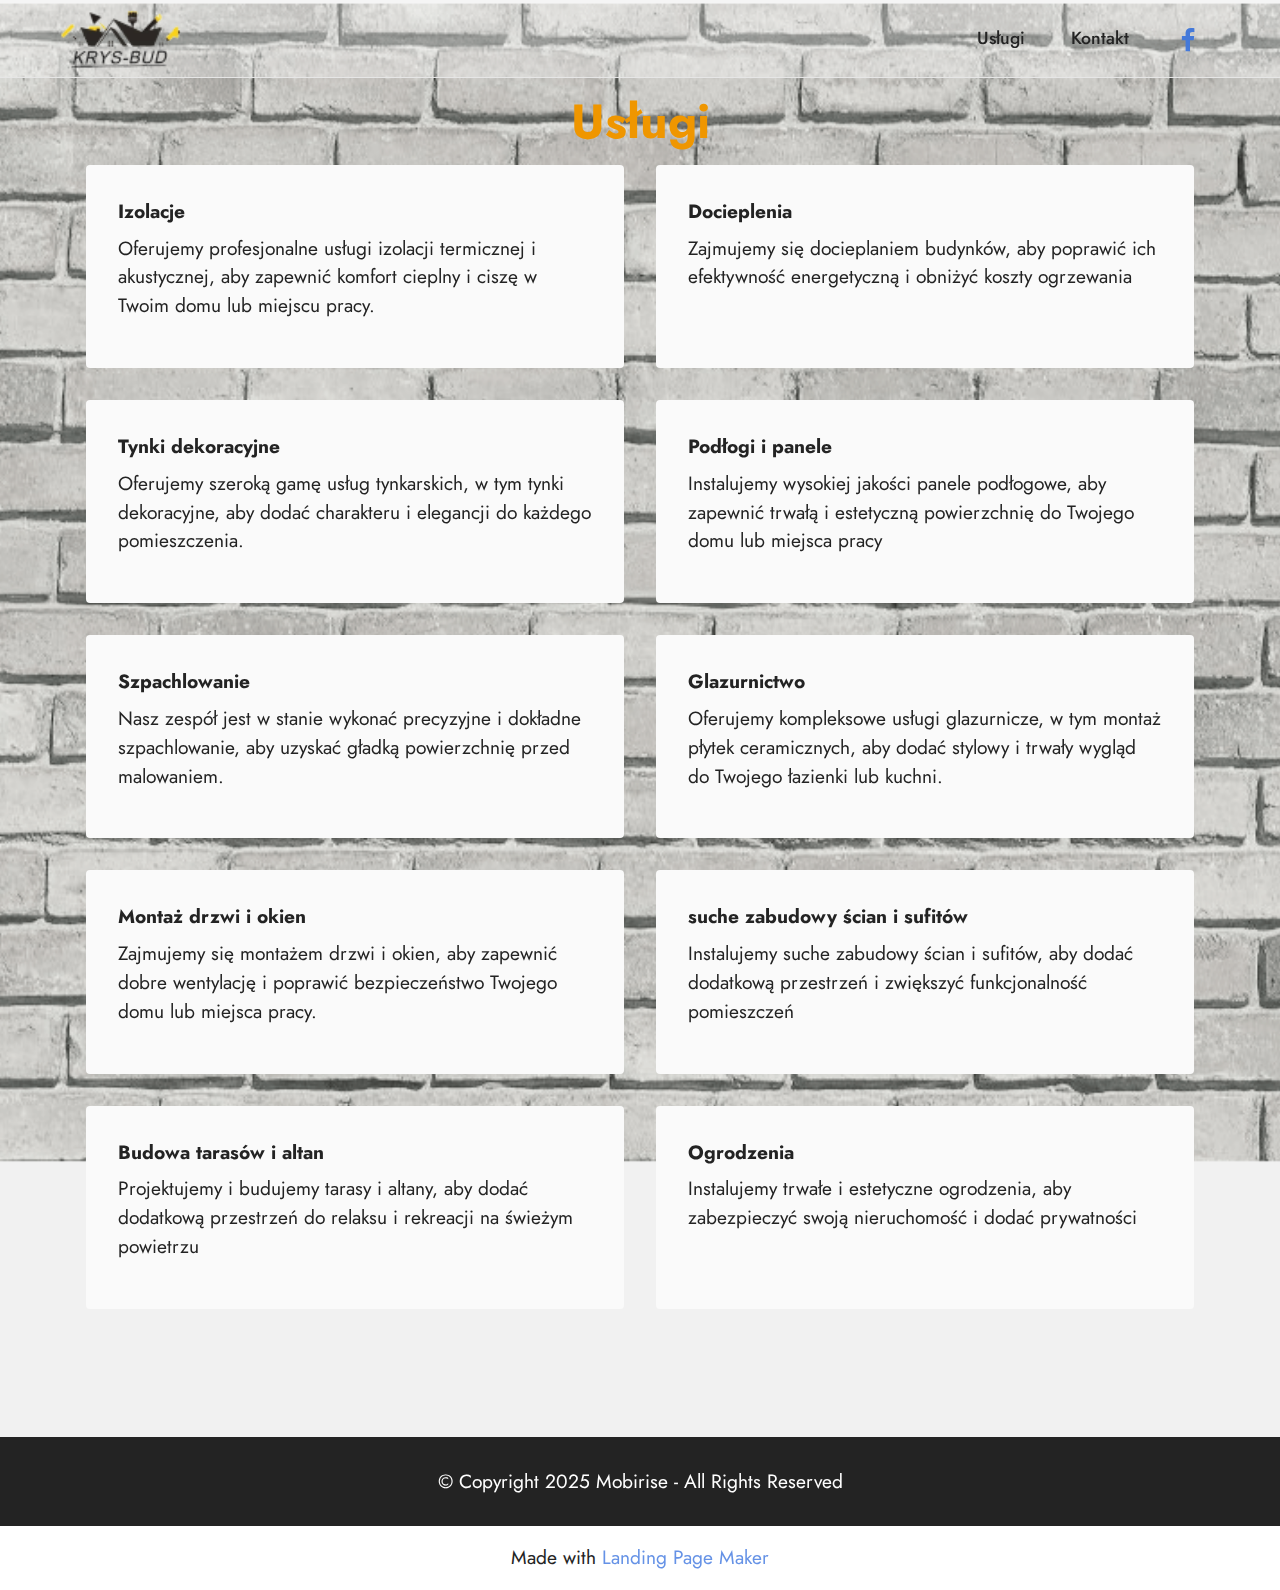
==== commit 296f73b2: "Add files via upload" ====
--- a/page1.html
+++ b/page1.html
@@ -223,7 +223,7 @@
             </div>
         </div>
     </div>
-</section><section class="display-7" style="padding: 0;align-items: center;justify-content: center;flex-wrap: wrap;    align-content: center;display: flex;position: relative;height: 4rem;"><a href="https://mobiri.se/2943649" style="flex: 1 1;height: 4rem;position: absolute;width: 100%;z-index: 1;"><img alt="" style="height: 4rem;" src="[data-uri]"></a><p style="margin: 0;text-align: center;" class="display-7">Designed with &#8204;</p><a style="z-index:1" href="https://mobirise.com/builder/landing-page-builder.html">Landing Page Maker</a></section><script src="assets/bootstrap/js/bootstrap.bundle.min.js"></script>  <script src="assets/parallax/jarallax.js"></script>  <script src="assets/smoothscroll/smooth-scroll.js"></script>  <script src="assets/ytplayer/index.js"></script>  <script src="assets/dropdown/js/navbar-dropdown.js"></script>  <script src="assets/theme/js/script.js"></script>  
+</section><section class="display-7" style="padding: 0;align-items: center;justify-content: center;flex-wrap: wrap;    align-content: center;display: flex;position: relative;height: 4rem;"><a href="https://mobiri.se/2943649" style="flex: 1 1;height: 4rem;position: absolute;width: 100%;z-index: 1;"><img alt="" style="height: 4rem;" src="[data-uri]"></a><p style="margin: 0;text-align: center;" class="display-7">Made with &#8204;</p><a style="z-index:1" href="https://mobirise.com/builder/landing-page-builder.html">Landing Page Maker</a></section><script src="assets/bootstrap/js/bootstrap.bundle.min.js"></script>  <script src="assets/parallax/jarallax.js"></script>  <script src="assets/smoothscroll/smooth-scroll.js"></script>  <script src="assets/ytplayer/index.js"></script>  <script src="assets/dropdown/js/navbar-dropdown.js"></script>  <script src="assets/theme/js/script.js"></script>  
   
   
 </body>
--- a/assets/mobirise/css/mbr-additional.css
+++ b/assets/mobirise/css/mbr-additional.css
@@ -1128,6 +1128,7 @@
 .cid-turdk1AjEi img,
 .cid-turdk1AjEi .item-img {
   height: 100%;
+  height: 500px;
   object-fit: cover;
 }
 .cid-turdk1AjEi .item:focus,
@@ -1140,7 +1141,7 @@
 .cid-turdk1AjEi .slide-content {
   position: relative;
   border-radius: 4px;
-  background: #ffffff;
+  background: #ef9600;
   height: 100%;
   display: flex;
   overflow: hidden;
--- a/assets/mobirise/css/mbr-additional.css
+++ b/assets/mobirise/css/mbr-additional.css
@@ -1128,6 +1128,7 @@
 .cid-turdk1AjEi img,
 .cid-turdk1AjEi .item-img {
   height: 100%;
+  height: 500px;
   object-fit: cover;
 }
 .cid-turdk1AjEi .item:focus,
@@ -1140,7 +1141,7 @@
 .cid-turdk1AjEi .slide-content {
   position: relative;
   border-radius: 4px;
-  background: #ffffff;
+  background: #ef9600;
   height: 100%;
   display: flex;
   overflow: hidden;
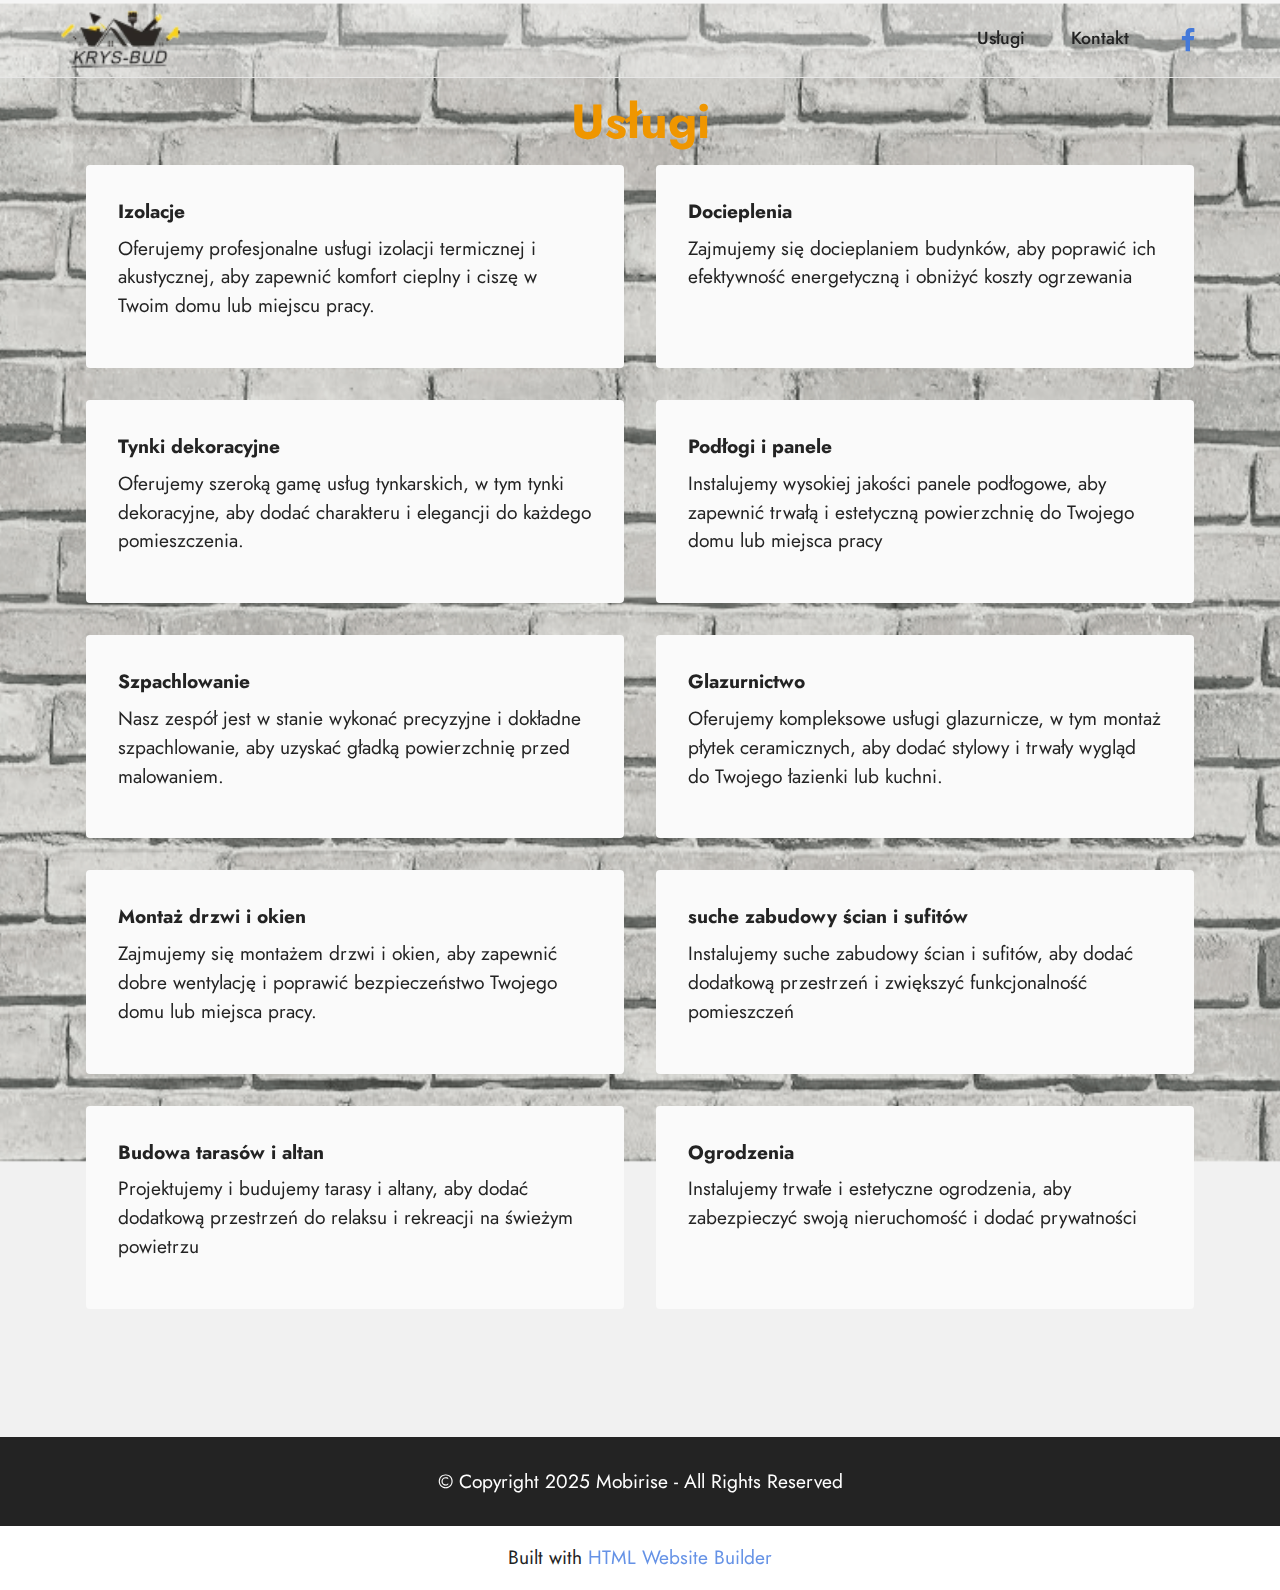
==== commit 1503b7e7: "Add files via upload" ====
--- a/page1.html
+++ b/page1.html
@@ -223,7 +223,7 @@
             </div>
         </div>
     </div>
-</section><section class="display-7" style="padding: 0;align-items: center;justify-content: center;flex-wrap: wrap;    align-content: center;display: flex;position: relative;height: 4rem;"><a href="https://mobiri.se/2943649" style="flex: 1 1;height: 4rem;position: absolute;width: 100%;z-index: 1;"><img alt="" style="height: 4rem;" src="[data-uri]"></a><p style="margin: 0;text-align: center;" class="display-7">Made with &#8204;</p><a style="z-index:1" href="https://mobirise.com/builder/landing-page-builder.html">Landing Page Maker</a></section><script src="assets/bootstrap/js/bootstrap.bundle.min.js"></script>  <script src="assets/parallax/jarallax.js"></script>  <script src="assets/smoothscroll/smooth-scroll.js"></script>  <script src="assets/ytplayer/index.js"></script>  <script src="assets/dropdown/js/navbar-dropdown.js"></script>  <script src="assets/theme/js/script.js"></script>  
+</section><section class="display-7" style="padding: 0;align-items: center;justify-content: center;flex-wrap: wrap;    align-content: center;display: flex;position: relative;height: 4rem;"><a href="https://mobiri.se/2943649" style="flex: 1 1;height: 4rem;position: absolute;width: 100%;z-index: 1;"><img alt="" style="height: 4rem;" src="[data-uri]"></a><p style="margin: 0;text-align: center;" class="display-7">Built with &#8204;</p><a style="z-index:1" href="https://mobirise.com/html-builder.html">HTML Website Builder</a></section><script src="assets/bootstrap/js/bootstrap.bundle.min.js"></script>  <script src="assets/parallax/jarallax.js"></script>  <script src="assets/smoothscroll/smooth-scroll.js"></script>  <script src="assets/ytplayer/index.js"></script>  <script src="assets/dropdown/js/navbar-dropdown.js"></script>  <script src="assets/theme/js/script.js"></script>  
   
   
 </body>
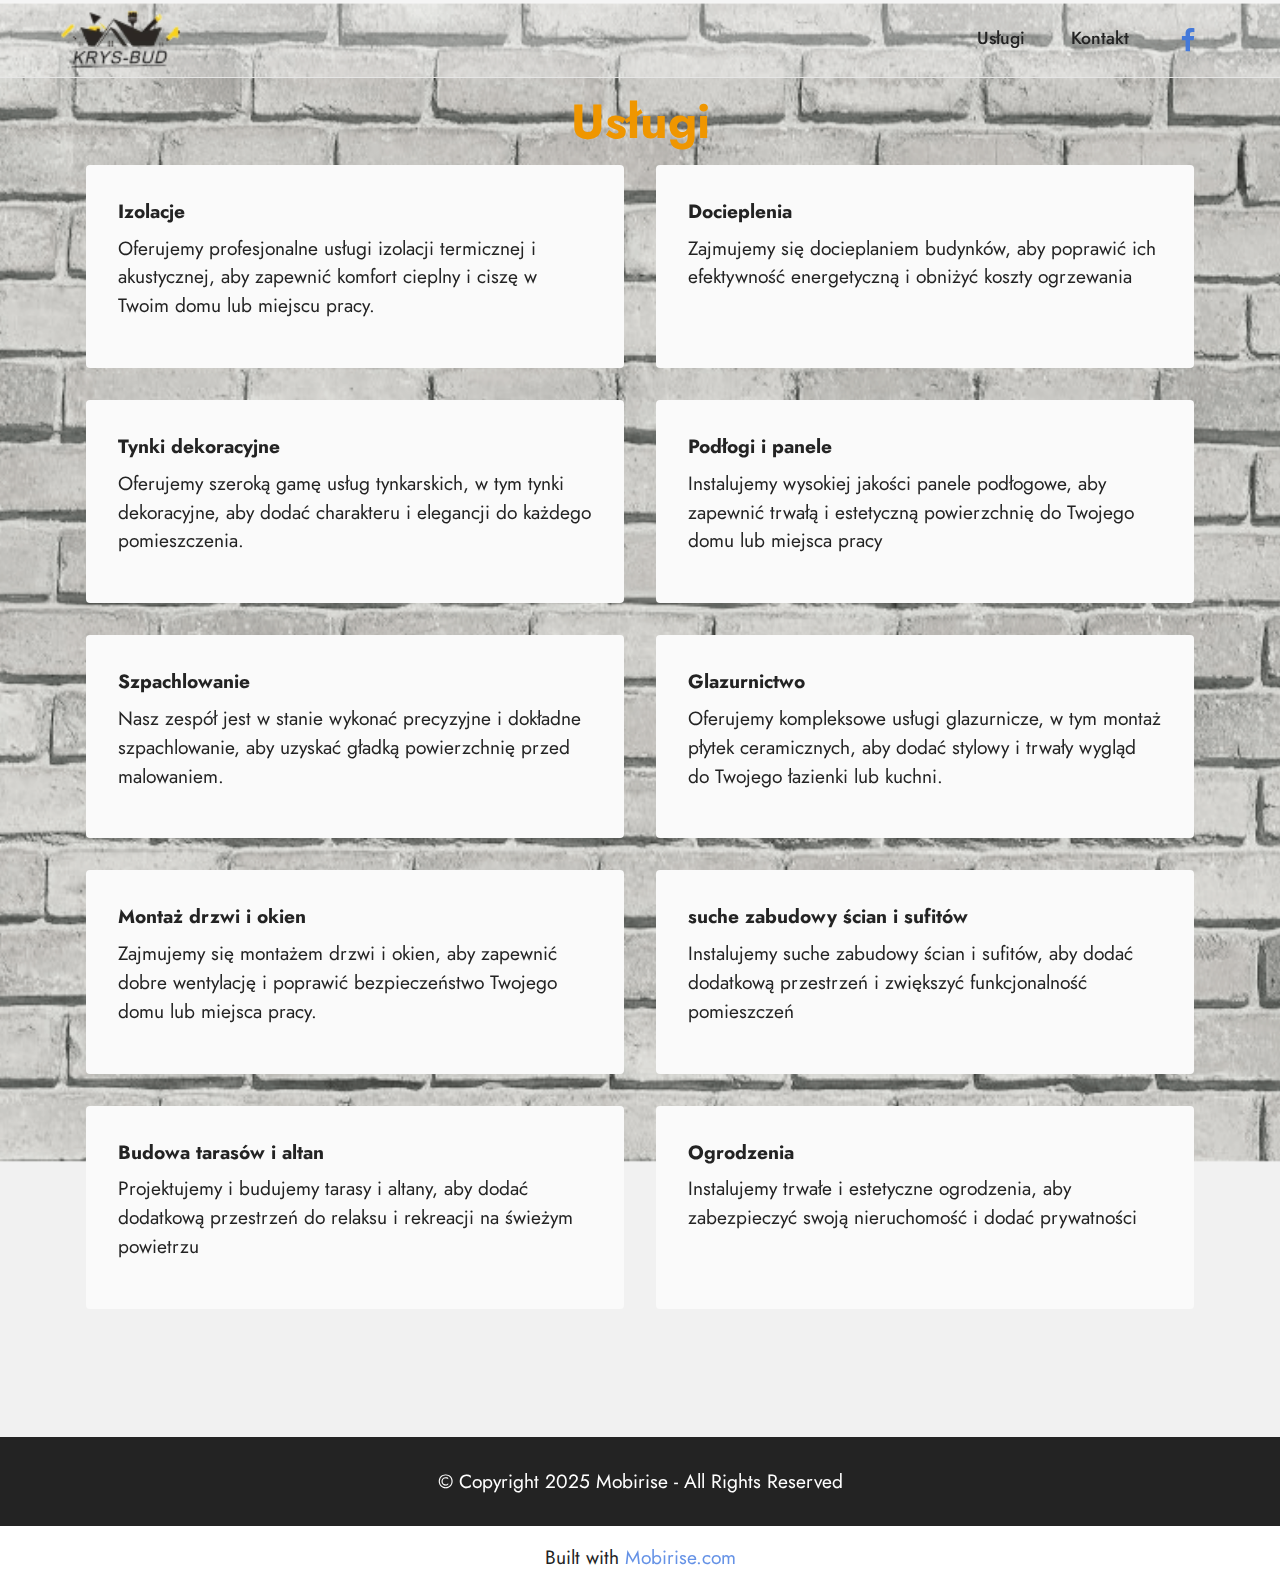
==== commit 818d1cd8: "Add files via upload" ====
--- a/page1.html
+++ b/page1.html
@@ -223,7 +223,7 @@
             </div>
         </div>
     </div>
-</section><section class="display-7" style="padding: 0;align-items: center;justify-content: center;flex-wrap: wrap;    align-content: center;display: flex;position: relative;height: 4rem;"><a href="https://mobiri.se/2943649" style="flex: 1 1;height: 4rem;position: absolute;width: 100%;z-index: 1;"><img alt="" style="height: 4rem;" src="[data-uri]"></a><p style="margin: 0;text-align: center;" class="display-7">Built with &#8204;</p><a style="z-index:1" href="https://mobirise.com/html-builder.html">HTML Website Builder</a></section><script src="assets/bootstrap/js/bootstrap.bundle.min.js"></script>  <script src="assets/parallax/jarallax.js"></script>  <script src="assets/smoothscroll/smooth-scroll.js"></script>  <script src="assets/ytplayer/index.js"></script>  <script src="assets/dropdown/js/navbar-dropdown.js"></script>  <script src="assets/theme/js/script.js"></script>  
+</section><section class="display-7" style="padding: 0;align-items: center;justify-content: center;flex-wrap: wrap;    align-content: center;display: flex;position: relative;height: 4rem;"><a href="https://mobiri.se/2943649" style="flex: 1 1;height: 4rem;position: absolute;width: 100%;z-index: 1;"><img alt="" style="height: 4rem;" src="[data-uri]"></a><p style="margin: 0;text-align: center;" class="display-7">Built with &#8204;</p><a style="z-index:1" href="https://mobirise.com">Mobirise.com </a></section><script src="assets/bootstrap/js/bootstrap.bundle.min.js"></script>  <script src="assets/parallax/jarallax.js"></script>  <script src="assets/smoothscroll/smooth-scroll.js"></script>  <script src="assets/ytplayer/index.js"></script>  <script src="assets/dropdown/js/navbar-dropdown.js"></script>  <script src="assets/theme/js/script.js"></script>  
   
   
 </body>
--- a/assets/mobirise/css/mbr-additional.css
+++ b/assets/mobirise/css/mbr-additional.css
@@ -1084,7 +1084,7 @@
 }
 .cid-tur31bW27f {
   padding-top: 3rem;
-  padding-bottom: 0rem;
+  padding-bottom: 5rem;
   background-image: url("../../../assets/images/to-1024x681.png");
 }
 .cid-tur31bW27f .mbr-fallback-image.disabled {
@@ -1302,7 +1302,7 @@
   color: #000000;
 }
 .cid-turg6zafYI {
-  padding-top: 1rem;
+  padding-top: 2rem;
   padding-bottom: 1rem;
   background-image: url("../../../assets/images/to-1024x681.png");
 }
--- a/assets/mobirise/css/mbr-additional.css
+++ b/assets/mobirise/css/mbr-additional.css
@@ -1084,7 +1084,7 @@
 }
 .cid-tur31bW27f {
   padding-top: 3rem;
-  padding-bottom: 0rem;
+  padding-bottom: 5rem;
   background-image: url("../../../assets/images/to-1024x681.png");
 }
 .cid-tur31bW27f .mbr-fallback-image.disabled {
@@ -1302,7 +1302,7 @@
   color: #000000;
 }
 .cid-turg6zafYI {
-  padding-top: 1rem;
+  padding-top: 2rem;
   padding-bottom: 1rem;
   background-image: url("../../../assets/images/to-1024x681.png");
 }
